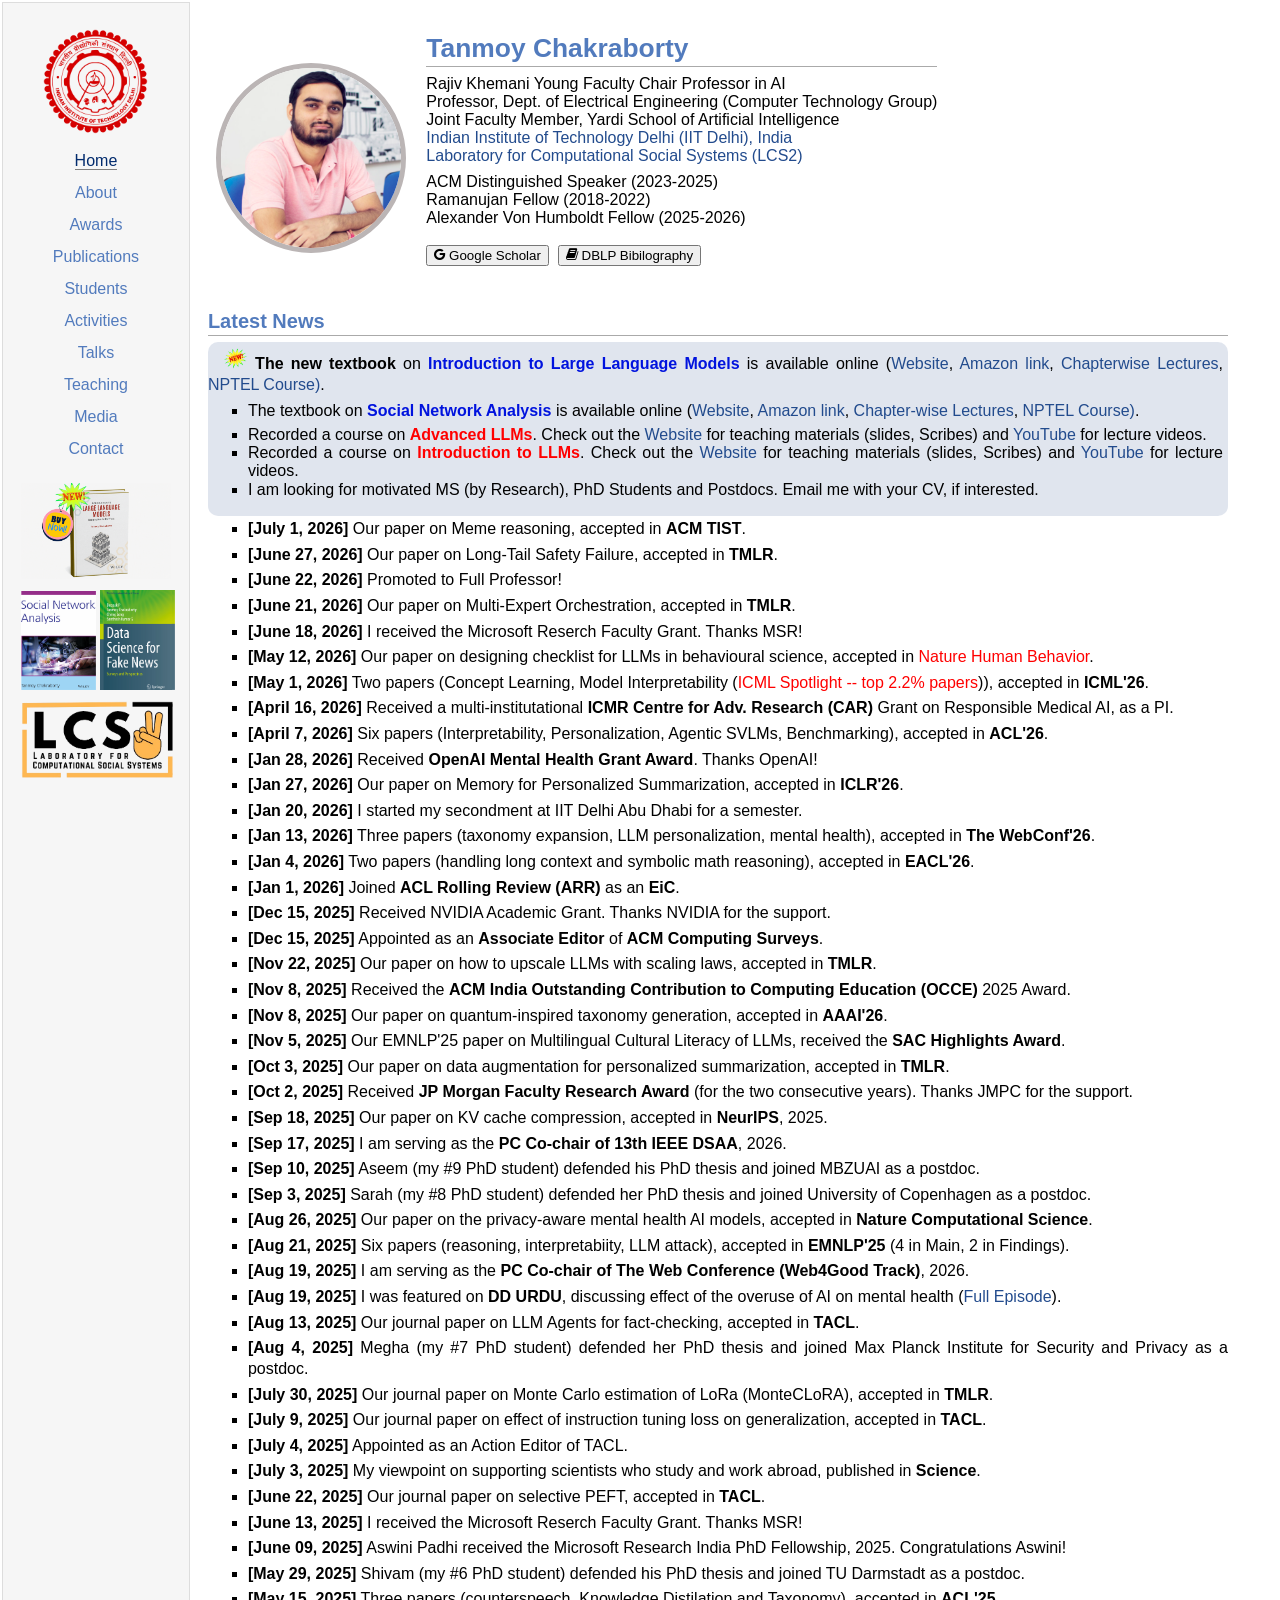
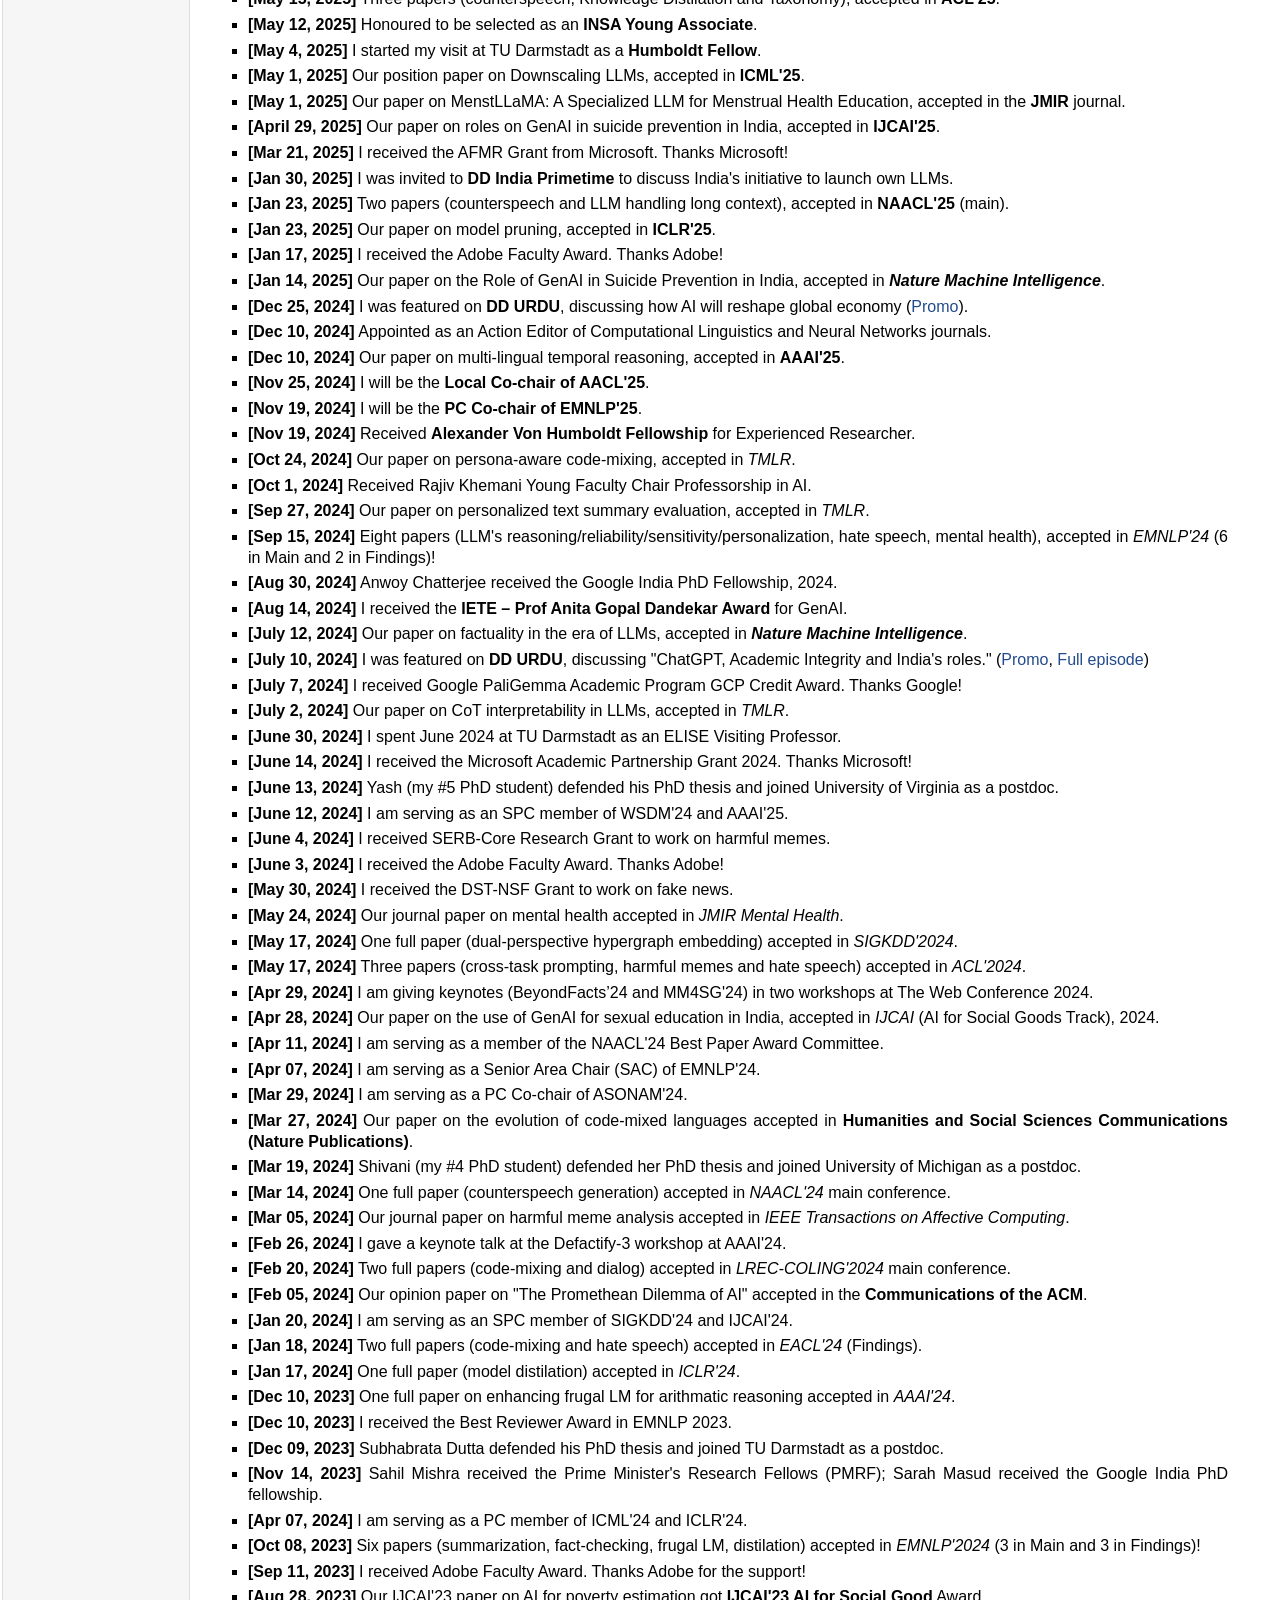
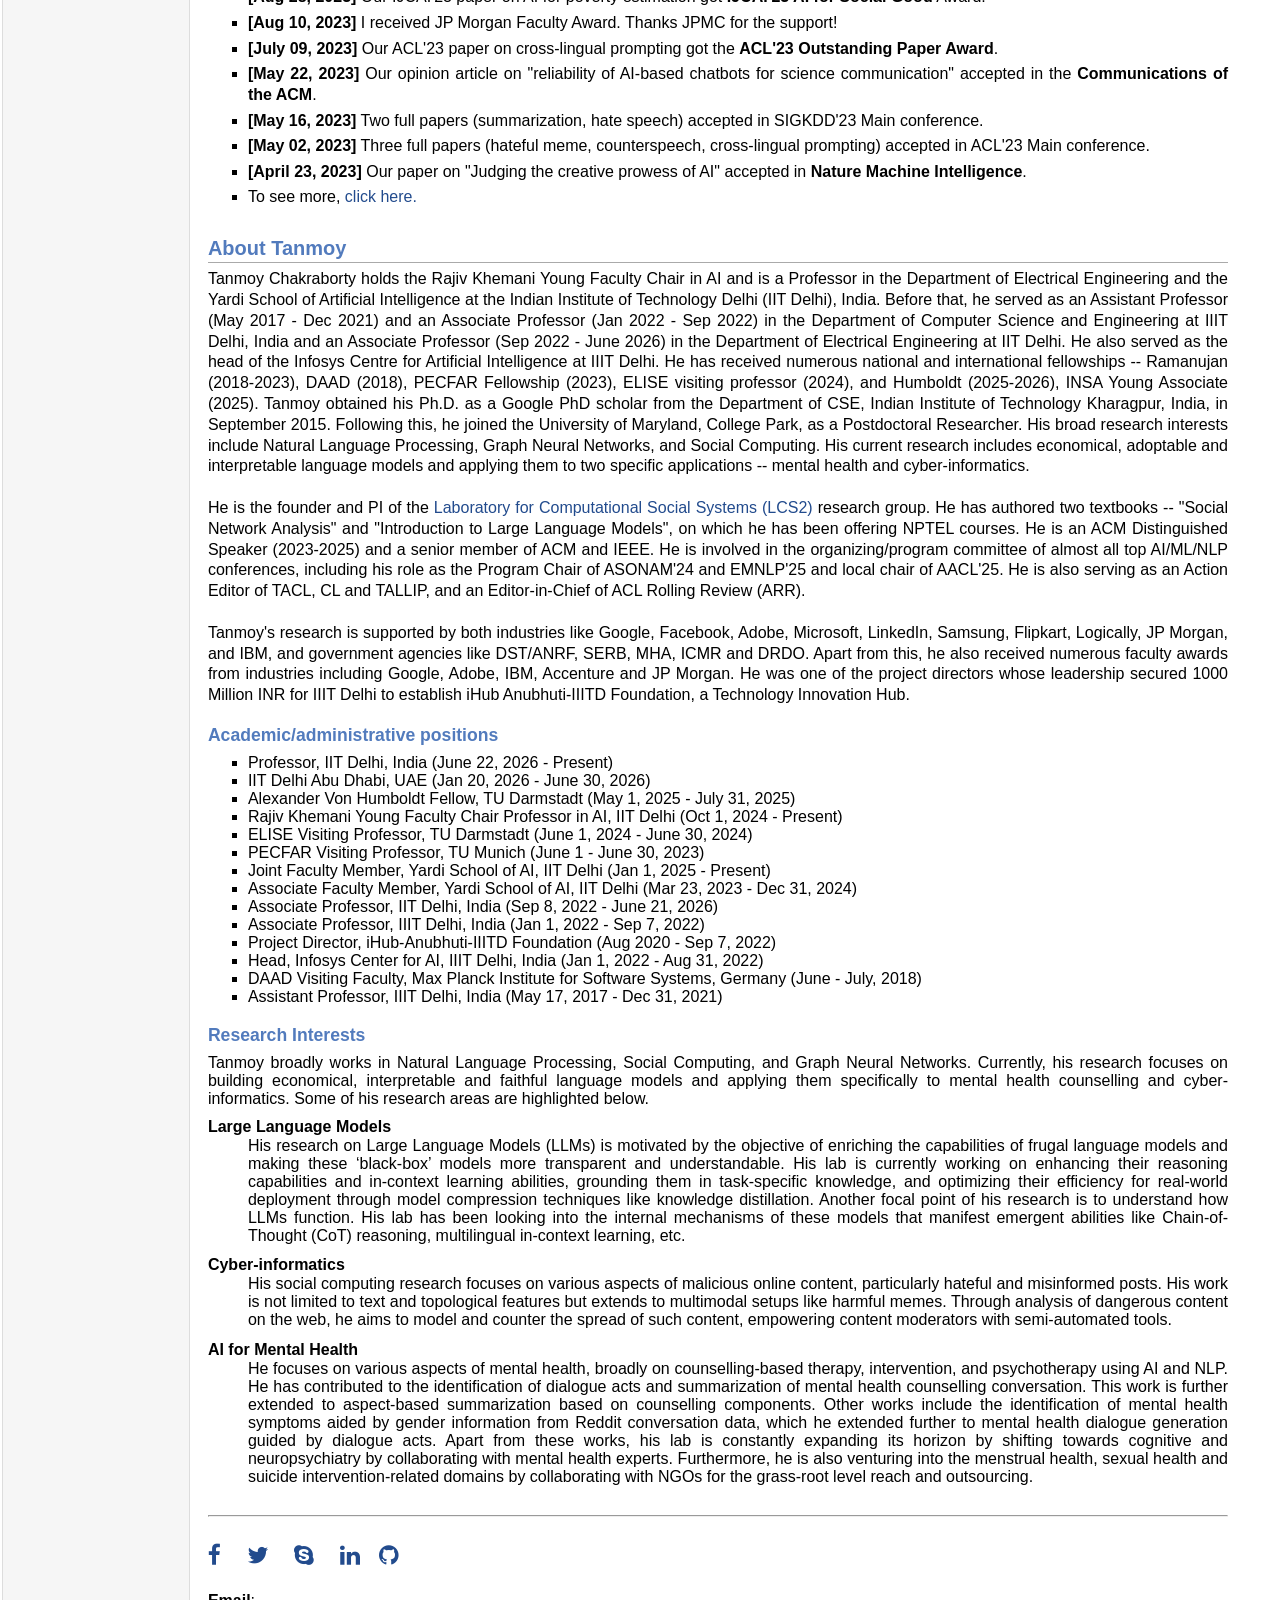
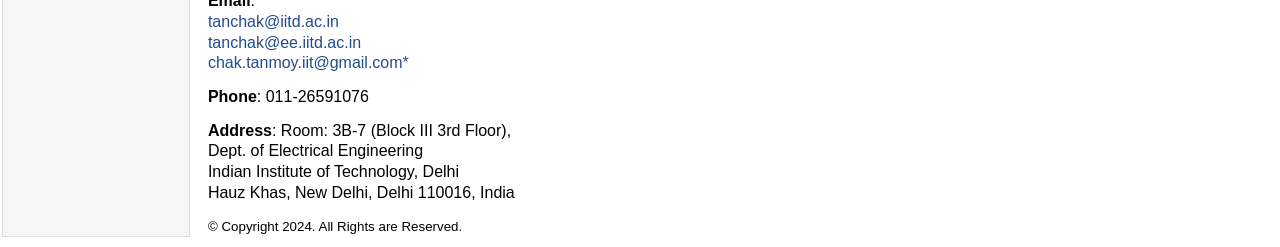
==== index.html @ bfc29afb "pubs" ====
<!DOCTYPE html>
<html>

<head>
	<meta http-equiv="Content-Type" content="text/html;charset=utf-8" />
	<link rel="icon" type="image/x-icon" href="images/propic.png">
	<link rel="stylesheet" href="css/style.css" type="text/css" />
	<link rel="stylesheet" href="css/icomoon.css" type="text/css" />
	<title>Tanmoy Chakraborty | IITD</title>
</head>

<body>
	<table summary="Table for page layout." id="tlayout">
		<tr valign="top">
			<td id="layout-menu" style="text-align: center;">
				<br><a href="https://home.iitd.ac.in"><img src="images/IITD.png" width="70%"></a><br>

				<div class="menu-item">
					<a href="#" class="current">Home</a>
				</div>
				<a href="index.html#about">About</a></div><br>
				<a href="awards.html">Awards</a></div><br>
				<a href="pubs.html">Publications</a></div><br>
				<a href="students.html">Students</a></div><br>
				<a href="activities.html">Activities</a></div><br>
				<a href="talk.html">Talks</a></div><br>
				<a href="teaching.html">Teaching</a></div><br>
				<a href="coverage.html">Media</a></div><br>
				<a href="#contact">Contact</a></div>
                <br><br><a href="https://tanmoychak.com/llmbook"><img src="images/llm.gif" width="100%"></a>
				<br><a href="https://social-network-analysis.in/"><img src="images/SNA.png" width="50%"></a>
				<a href="https://www.springer.com/gp/book/9783030626952"><img src="images/fake.png" width="50%"></a>
				<br><a href="https://www.lcs2.in/"><img src="images/logo.png" width="102%"></a>
			</td>
			<td id="layout-content">
				<br><br>
				<table class="imgtable">
					<tr>
						<td>
							<img src="images/propic.png" alt="tanchak photo" width="180px" height=180px"
								style="border-radius: 50%; border: 5px solid #bbb5b5;" />&nbsp;
						</td>
						<td align="left">
							<h1>Tanmoy Chakraborty</h1>
							Rajiv Khemani Young Faculty Chair Professor in AI<br>
							Professor, Dept. of Electrical Engineering (Computer Technology Group)<br />
							Joint Faculty Member, Yardi School of Artificial Intelligence<br />
							<a href="https://home.iitd.ac.in/">Indian Institute of Technology Delhi (IIT Delhi),
								India</a><br />
							<a href="https://www.lcs2.in">Laboratory for Computational Social Systems (LCS2)</a><br><br>
							<div style="margin-top: -10px;">
								ACM Distinguished Speaker (2023-2025)<br>
								Ramanujan Fellow (2018-2022)<br>
								Alexander Von Humboldt Fellow (2025-2026)<br><br>
								

								<a href="https://scholar.google.co.in/citations?user=C5S9JnIAAAAJ&hl=en&oi=ao"><button
										type="button"><i class="icon-google"></i> Google Scholar</button></a>
								&nbsp;<a href="https://dblp.uni-trier.de/pers/hd/c/Chakraborty_0002:Tanmoy.html"><button
										type="button"><i class="icon-book"></i> DBLP Bibilography</button></a>
							</div>

							</p>
						</td>
					</tr>
				</table>
				<h2>Latest News</h2>

				<div style="background-color: #bcc7d975; padding: 5px 5px 2px 0px; border-radius: 10px;">
							<p><img src="images/tnew.gif" width="24px" style = "padding-left:16px"><b> The new textbook</b> on <b><a style="color: #0013de">Introduction to Large Language Models</a></b> is
								available online (<a href="https://tanmoychak.com/llmbook/">Website</a>, <a
									href="https://www.amazon.in/dp/936386474X/">Amazon
									link</a>, <a
									href="https://www.youtube.com/watch?v=zMn37YxPD6I&list=PLqGkIjcOyrGnjyBHl4GE2S9kX47X96FH-">Chapterwise
									Lectures</a>, <a href="https://onlinecourses.nptel.ac.in/noc25_cs45/preview">NPTEL
									Course)</a>.</p>
					<ul>
						
						<li>
							<p> The textbook on <b><a style="color: #0013de">Social Network Analysis</a></b> is
								available online (<a href="https://social-network-analysis.in/">Website</a>, <a
									href="https://www.amazon.in/Social-Network-Analysis-Tanmoy-Chakraborty/dp/9354247830/ref=sr_1_2?dchild=1&keywords=9789354247835&qid=1634206218&sr=8-2">Amazon
									link</a>, <a
									href="https://www.youtube.com/watch?v=pVZSQpH9g0I&list=PLqGkIjcOyrGnu-v7IKyDd64Y-gd0gNlqK&index=3">Chapter-wise
									Lectures</a>, <a href="https://onlinecourses.nptel.ac.in/noc22_cs117/preview">NPTEL
									Course)</a>.</p>
						</li>
						<li> Recorded a course on <b><a style="color: #FF0000">Advanced LLMs</a></b>. Check out the <a
								href="http://lcs2.in/llm2501">Website</a> for teaching materials (slides,
							Scribes) and <a
								href="https://www.youtube.com/playlist?list=PLqGkIjcOyrGlVqG-CKnVIFKHivbgLzRRJ">YouTube</a>
							for lecture videos.
						</li>
						<li> Recorded a course on <b><a style="color: #FF0000">Introduction to LLMs</a></b>. Check out the <a
								href="https://lcs2-iitd.github.io/ELL881-AIL821-2401">Website</a> for teaching materials (slides,
							Scribes) and <a
								href="https://www.youtube.com/watch?v=zMn37YxPD6I&list=PLqGkIjcOyrGnjyBHl4GE2S9kX47X96FH-">YouTube</a>
							for lecture videos.
						</li>
						<li>
							<p>I am looking for motivated MS (by Research), PhD Students
										and Postdocs. Email me with your
										CV, if interested.</p>
						</li>
					</ul>
				</div>

				<ul>
					<li><p><b>[July 1, 2026]</b> Our paper on Meme reasoning, accepted in <b>ACM TIST</b>. </p></li>
					<li><p><b>[June 27, 2026]</b> Our paper on Long-Tail Safety Failure, accepted in <b>TMLR</b>. </p></li>
					<li>
						<p> <b>[June 22, 2026]</b> Promoted to Full Professor! 
					</li>
					<li><p><b>[June 21, 2026]</b> Our paper on Multi-Expert Orchestration, accepted in <b>TMLR</b>. </p></li>
					<li>
						<p> <b>[June 18, 2026]</b> I received the Microsoft Reserch Faculty Grant. Thanks MSR!
					</li>
					<li><p><b>[May 12, 2026]</b> Our paper on designing checklist for LLMs in behavioural science, accepted in <a style="color: #FF0000">Nature Human Behavior</a>.</p></li>

					<li><p><b>[May 1, 2026]</b> Two papers (Concept Learning, Model Interpretability (<a style="color: #FF0000">ICML Spotlight -- top 2.2% papers</a>)), accepted in <b>ICML'26</b>. </p></li>

					<li><p><b>[April 16, 2026]</b> Received a multi-institutational <b>ICMR Centre for Adv. Research (CAR) </b> Grant on Responsible Medical AI, as a PI. </p></li>

					<li><p><b>[April 7, 2026]</b> Six papers (Interpretability, Personalization, Agentic SVLMs, Benchmarking), accepted in <b>ACL'26</b>. </p></li>

					<li><p><b>[Jan 28, 2026]</b> Received <b>OpenAI Mental Health Grant Award</b>. Thanks OpenAI! </p></li>


					<li><p><b>[Jan 27, 2026]</b> Our paper on Memory for Personalized Summarization, accepted in <b>ICLR'26</b>. </p></li>
					
					<li><p><b>[Jan 20, 2026]</b> I started my secondment at IIT Delhi Abu Dhabi for a semester.</p></li>

					<li><p><b>[Jan 13, 2026]</b> Three papers (taxonomy expansion, LLM personalization, mental health), accepted in <b>The WebConf'26</b>. </p></li>

					<li><p><b>[Jan 4, 2026]</b> Two papers (handling long context and symbolic math reasoning), accepted in <b>EACL'26</b>. </p></li>

					<li><p><b>[Jan 1, 2026]</b> Joined <b>ACL Rolling Review (ARR)</b> as an <b>EiC</b>. </p></li>

					
					<li><p><b>[Dec 15, 2025]</b> Received NVIDIA Academic Grant. Thanks NVIDIA for the support. </p></li>

					<li><p><b>[Dec 15, 2025]</b> Appointed as an <b>Associate Editor</b> of <b>ACM Computing Surveys</b>. </p></li>

					<li><p><b>[Nov 22, 2025]</b> Our paper on how to upscale LLMs with scaling laws, accepted in <b>TMLR</b>.</li>

					<li><p><b>[Nov 8, 2025]</b> Received the <b>ACM India Outstanding Contribution to Computing Education (OCCE)</b> 2025 Award.</li>

					<li><p><b>[Nov 8, 2025]</b> Our paper on quantum-inspired taxonomy generation, accepted in <b>AAAI'26</b>.</li>

					<li><p><b>[Nov 5, 2025]</b> Our EMNLP'25 paper on Multilingual Cultural Literacy of LLMs, received the <b>SAC Highlights Award</b>.</li>

					<li><p><b>[Oct 3, 2025]</b> Our paper on data augmentation for personalized summarization, accepted in <b>TMLR</b>. </li>

					<li><p><b>[Oct 2, 2025]</b> Received <b>JP Morgan Faculty Research Award</b> (for the two consecutive years). Thanks JMPC for the support.</li> 

					<li><p><b>[Sep 18, 2025]</b> Our paper on KV cache compression, accepted in <b>NeurIPS</b>, 2025.</li> 

					<li><p><b>[Sep 17, 2025]</b> I am serving as the <b>PC Co-chair of 13th IEEE DSAA</b>, 2026.</li> 

					<li> <p><b>[Sep 10, 2025]</b> Aseem (my #9 PhD student) defended his PhD thesis and joined
							MBZUAI as a postdoc.</p>

					<li> <p><b>[Sep 3, 2025]</b> Sarah (my #8 PhD student) defended her PhD thesis and joined
							University of Copenhagen as a postdoc.</p>

					<li> <p><b>[Aug 26, 2025]</b> Our paper on the privacy-aware mental health AI models, accepted in <b>Nature
									Computational Science</b>. 

					<li> <p><b>[Aug 21, 2025]</b> Six papers (reasoning, interpretabiity, LLM attack), accepted in <b>EMNLP'25</b> (4 in Main, 2 in Findings).
					</li>

					<li><p><b>[Aug 19, 2025]</b> I am serving as the <b>PC Co-chair of The Web Conference (Web4Good Track)</b>, 2026.</li> 

					<li>
						<p> <b>[Aug 19, 2025]</b> I was featured on <b>DD URDU</b>, discussing effect of the overuse of AI on mental health (<a href="https://youtu.be/fYrGUrP3dPg">Full Episode</a>).
					</li>	

					<li> <p><b>[Aug 13, 2025]</b> Our journal paper on LLM Agents for fact-checking, accepted in <b>TACL</b>.
					</li>

					<li>
						<p> <b>[Aug 4, 2025]</b> Megha (my #7 PhD student) defended her PhD thesis and joined
							Max Planck Institute for Security and Privacy as a postdoc.
					</li>
					<li>
						<p> <b>[July 30, 2025]</b> Our journal paper on Monte Carlo estimation of LoRa (MonteCLoRA), accepted in <b>TMLR</b>.
					</li>	
					<li>
						<p> <b>[July 9, 2025]</b> Our journal paper on effect of instruction tuning loss on generalization, accepted in <b>TACL</b>.
					</li>
					<li>
						<p> <b>[July 4, 2025]</b> Appointed as an Action Editor of TACL.
					</li>
				    <li>
						<p> <b>[July 3, 2025]</b> My viewpoint on supporting scientists who study and work abroad, published in <b>Science</b>.
					</li>
					<li>
						<p> <b>[June 22, 2025]</b> Our journal paper on selective PEFT, accepted in <b>TACL</b>.
					</li>
					<li>
						<p> <b>[June 13, 2025]</b> I received the Microsoft Reserch Faculty Grant. Thanks MSR!
					</li>
					<li>
						<p> <b>[June 09, 2025]</b> Aswini Padhi received the Microsoft Research India PhD Fellowship, 2025. Congratulations Aswini!
					</li>
					<li>
						<p> <b>[May 29, 2025]</b> Shivam (my #6 PhD student) defended his PhD thesis and joined
							TU Darmstadt as a postdoc.
					</li>
					<li> <p><b>[May 15, 2025]</b> Three papers (counterspeech, Knowledge Distilation and Taxonomy), accepted in <b> ACL'25</b>.</li>
					<li> <p><b>[May 12, 2025]</b> Honoured to be selected as an <b>INSA Young Associate</b>.</li>
					<li> <p><b>[May 4, 2025]</b> I started my visit at TU Darmstadt as a <b>Humboldt Fellow</b>.</li>
					<li> <p><b>[May 1, 2025]</b> Our position paper on Downscaling LLMs, accepted in <b>ICML'25</b>.</li>
					<li> <p><b>[May 1, 2025]</b> Our paper on MenstLLaMA: A Specialized LLM for Menstrual Health Education, accepted in the <b>JMIR</b> journal.</li>
					<li> <p><b>[April 29, 2025]</b> Our paper on roles on GenAI in suicide prevention in India, accepted in <b>IJCAI'25</b>.
					</li>
					<li> <p><b>[Mar 21, 2025]</b> I received the AFMR Grant from Microsoft. Thanks Microsoft!
					</li>
					<li> <p><b>[Jan 30, 2025]</b> I was invited to <b>DD India Primetime</b> to discuss India's initiative to launch own LLMs.
					</li>
					<li> <p><b>[Jan 23, 2025]</b> Two papers (counterspeech and LLM handling long context), accepted in <b>NAACL'25</b> (main).
					</li>
					<li> <p><b>[Jan 23, 2025]</b> Our paper on model pruning, accepted in <b>ICLR'25</b>.
					</li>
					<li> <p><b>[Jan 17, 2025]</b> I received the Adobe Faculty Award. Thanks Adobe!
					</li>
					<li>
						<p> <b>[Jan 14, 2025]</b> Our paper on the Role of GenAI in Suicide Prevention in India, accepted in <b><i>Nature
									Machine Intelligence</i></b>. </a>
					</li>
					<li>
						<p> <b>[Dec 25, 2024]</b> I was featured on <b>DD URDU</b>, discussing how AI will reshape global economy (<a href="https://www.youtube.com/watch?v=iktcC9T8HMA">Promo</a>).
					</li>
					<li>
						<p> <b>[Dec 10, 2024]</b> Appointed as an Action Editor of Computational Linguistics and Neural Networks journals.</a>
					</li>
					<li>
						<p> <b>[Dec 10, 2024]</b> Our paper on multi-lingual temporal reasoning, accepted in <b>AAAI'25</b>.</a>
					</li>
					<li>
						<p> <b>[Nov 25, 2024]</b> I will be the <b>Local Co-chair of AACL'25</b>.</a>
					</li>
					<li>
						<p> <b>[Nov 19, 2024]</b> I will be the <b>PC Co-chair of EMNLP'25</b>.</a>
					</li>
					<li>
					    <p><b>[Nov 19, 2024]</b> Received <b>Alexander Von Humboldt Fellowship</b> for Experienced Researcher.</a>
					</li>
					<li>
						<p> <b>[Oct 24, 2024]</b> Our paper on persona-aware code-mixing, accepted in <i>TMLR</i>.</a>
					</li>
					<li>
						<p> <b>[Oct 1, 2024]</b> Received Rajiv Khemani Young Faculty Chair Professorship in AI.</a>
					</li>
					<li>
						<p> <b>[Sep 27, 2024]</b> Our paper on personalized text summary evaluation, accepted in <i>TMLR</i>.</a>
					</li>
					<li>
						<p> <b>[Sep 15, 2024]</b> Eight papers (LLM's reasoning/reliability/sensitivity/personalization, hate speech, mental health), accepted in
							<i>EMNLP'24</i> (6 in Main and 2 in Findings)!
					</li>
					<li>
						<p> <b>[Aug 30, 2024]</b> Anwoy Chatterjee received the Google India PhD Fellowship, 2024. </a>
					</li>
					<li>
						<p> <b>[Aug 14, 2024]</b> I received the <b>IETE – Prof Anita Gopal Dandekar Award</b> for GenAI</i></b>. </a>
					</li>
					<li>
						<p> <b>[July 12, 2024]</b> Our paper on factuality in the era of LLMs, accepted in <b><i>Nature
									Machine Intelligence</i></b>. </a>
					</li>
					<li>
						<p> <b>[July 10, 2024]</b> I was featured on <b>DD URDU</b>, discussing "ChatGPT, Academic Integrity
							and India's roles." (<a href="https://www.youtube.com/watch?v=B7LmF1X6o4I">Promo</a>, <a
								href="https://www.youtube.com/watch?v=SyFVbsIAnZU&list=PLqGkIjcOyrGlu5GsxwfyTIdVYCEv4Iavn">Full
								episode</a>)
					</li>
					<li>
						<p> <b>[July 7, 2024]</b> I received Google PaliGemma Academic Program GCP Credit Award. Thanks
							Google!</a>
					</li>
					<li>
						<p> <b>[July 2, 2024]</b> Our paper on CoT interpretability in LLMs, accepted in <i>TMLR</i>.</a>
					</li>
					<li>
						<p> <b>[June 30, 2024]</b> I spent June 2024 at TU Darmstadt as an ELISE Visiting Professor.</a>
					</li>
					<li>
						<p> <b>[June 14, 2024]</b> I received the Microsoft Academic Partnership Grant 2024. Thanks
							Microsoft!
					</li>
					<li>
						<p> <b>[June 13, 2024]</b> Yash (my #5 PhD student) defended his PhD thesis and joined
							University of Virginia as a postdoc.
					</li>
					<li>
						<p> <b>[June 12, 2024]</b> I am serving as an SPC member of WSDM'24 and AAAI'25.
					</li>

					<li>
						<p><b>[June 4, 2024]</b> I received SERB-Core Research Grant to work on harmful memes.
					</li>

					<li>
						<p><b>[June 3, 2024]</b> I received the Adobe Faculty Award. Thanks
							Adobe!
					</li>
					<li>
						<p> <b>[May 30, 2024]</b> I received the DST-NSF Grant to work on fake news.
					</li>

					<li>
						<p> <b>[May 24, 2024]</b> Our journal paper on mental health accepted in <i>JMIR Mental
								Health</i>.
					</li>
					<li>
						<p> <b>[May 17, 2024]</b> One full paper (dual-perspective hypergraph embedding) accepted in
							<i>SIGKDD'2024</i>.
					</li>
					<li>
						<p> <b>[May 17, 2024]</b> Three papers (cross-task prompting, harmful memes and hate speech)
							accepted in <i>ACL'2024</i>.
					</li>

					<li>
						<p> <b>[Apr 29, 2024]</b> I am giving keynotes (BeyondFacts’24 and MM4SG'24) in two workshops at
							The Web Conference 2024.
					</li>

					<li>
						<p> <b>[Apr 28, 2024]</b> Our paper on the use of GenAI for sexual education in India, accepted
							in <i>IJCAI</i> (AI for Social Goods Track), 2024.
					</li>

					<li>
						<p> <b>[Apr 11, 2024]</b> I am serving as a member of the NAACL'24 Best Paper Award Committee.
					</li>

					<li>
						<p> <b>[Apr 07, 2024]</b> I am serving as a Senior Area Chair (SAC) of EMNLP'24.
					</li>

					<li>
						<p> <b>[Mar 29, 2024]</b> I am serving as a PC Co-chair of ASONAM'24.
					</li>

					<li>
						<p> <b>[Mar 27, 2024]</b> Our paper on the evolution of code-mixed languages accepted in
							<b>Humanities and Social Sciences Communications (Nature Publications)</b>.
					</li>

					<li>
						<p> <b>[Mar 19, 2024]</b> Shivani (my #4 PhD student) defended her PhD thesis and joined
							University of Michigan as a postdoc.
					</li>

					<li>
						<p> <b>[Mar 14, 2024]</b> One full paper (counterspeech generation) accepted in <i>NAACL'24</i>
							main conference.
					</li>


					<li>
						<p> <b>[Mar 05, 2024]</b> Our journal paper on harmful meme analysis accepted in <i>IEEE
								Transactions on Affective Computing</i>.
					</li>

					<li>
						<p> <b>[Feb 26, 2024]</b> I gave a keynote talk at the Defactify-3 workshop at AAAI'24.
					</li>

					<li>
						<p> <b>[Feb 20, 2024]</b> Two full papers (code-mixing and dialog) accepted in
							<i>LREC-COLING'2024</i> main conference.
					</li>

					<li>
						<p> <b>[Feb 05, 2024]</b> Our opinion paper on "The Promethean Dilemma of AI" accepted in the
							<b>Communications of the ACM</b>.
					</li>

					<li>
						<p> <b>[Jan 20, 2024]</b> I am serving as an SPC member of SIGKDD'24 and IJCAI'24.
					</li>

					<li>
						<p> <b>[Jan 18, 2024]</b> Two full papers (code-mixing and hate speech) accepted in
							<i>EACL'24</i> (Findings).
					</li>

					<li>
						<p> <b>[Jan 17, 2024]</b> One full paper (model distilation) accepted in <i>ICLR'24</i>.
					</li>

					<li>
						<p> <b>[Dec 10, 2023]</b> One full paper on enhancing frugal LM for arithmatic reasoning
							accepted in <i>AAAI'24</i>.
					</li>

					<li>
						<p> <b>[Dec 10, 2023]</b> I received the Best Reviewer Award in EMNLP 2023.
					</li>

					<li>
						<p> <b>[Dec 09, 2023]</b> Subhabrata Dutta defended his PhD thesis and joined TU Darmstadt as a
							postdoc.
					</li>

					<li>
						<p> <b>[Nov 14, 2023]</b> Sahil Mishra received the Prime Minister's Research Fellows (PMRF);
							Sarah Masud received the Google India PhD fellowship.
					</li>

					<li>
						<p> <b>[Apr 07, 2024]</b> I am serving as a PC member of ICML'24 and ICLR'24.
					</li>

					<li>
						<p> <b>[Oct 08, 2023]</b> Six papers (summarization, fact-checking, frugal LM, distilation)
							accepted in <i>EMNLP'2024</i> (3 in Main and 3 in Findings)!
					</li>

					<li>
						<p> <b>[Sep 11, 2023]</b> I received Adobe Faculty Award. Thanks Adobe for the support!
					</li>

					<li>
						<p> <b>[Aug 28, 2023]</b> Our IJCAI'23 paper on AI for poverty estimation got <b>IJCAI'23 AI for
								Social Good</b> Award.
					</li>

					<li>
						<p> <b>[Aug 10, 2023]</b> I received JP Morgan Faculty Award. Thanks JPMC for the support!
					</li>

					<li>
						<p> <b>[July 09, 2023]</b> Our ACL'23 paper on cross-lingual prompting got the <b>ACL'23
								Outstanding Paper Award</b>.
					</li>

					<li>
						<p> <b>[May 22, 2023]</b> Our opinion article on "reliability of AI-based chatbots for science
							communication" accepted in the <b>Communications of the ACM</b>.
					</li>

					<li>
						<p> <b>[May 16, 2023]</b> Two full papers (summarization, hate speech) accepted in SIGKDD'23
							Main conference.
					</li>

					<li>
						<p> <b>[May 02, 2023]</b> Three full papers (hateful meme, counterspeech, cross-lingual
							prompting) accepted in ACL'23 Main conference.
					</li>

					<li>
						<p> <b>[April 23, 2023]</b> Our paper on "Judging the creative prowess of AI" accepted in
							<b>Nature Machine Intelligence</b>.
					</li>


					<li>
						<p>To see more, <a href="morenews.html">click here.</a></p>
					</li>
				</ul>

				<h2 id="about">About Tanmoy</h2>
				<p>Tanmoy Chakraborty holds the Rajiv Khemani Young Faculty Chair in AI and is a Professor in the Department of Electrical Engineering and the Yardi School of Artificial Intelligence at the Indian Institute of Technology Delhi (IIT Delhi), India. Before that, he served as an Assistant Professor (May 2017 - Dec 2021) and an Associate
					Professor (Jan 2022 - Sep 2022) in the Department of Computer Science and Engineering at IIIT
					Delhi, India and an Associate Professor (Sep 2022 - June 2026) in the Department of Electrical Engineering at IIT Delhi. He also served as the head of the Infosys Centre for Artificial Intelligence at
					IIIT Delhi. He has received numerous national and international fellowships -- Ramanujan (2018-2023), DAAD (2018), PECFAR Fellowship (2023), ELISE visiting professor (2024), and Humboldt (2025-2026), INSA Young Associate (2025). Tanmoy obtained his Ph.D. as a Google PhD scholar from the Department of CSE,
					Indian Institute of Technology Kharagpur, India, in September 2015. Following this, he joined the
					University of Maryland, College Park, as a Postdoctoral Researcher. His broad research interests
					include Natural Language Processing, Graph Neural Networks, and Social Computing. His current research includes economical, adoptable and interpretable language models and applying them to two specific applications -- mental health and cyber-informatics. <br><br>
					He is the founder and PI of the <a href="https://www.lcs2.in/">Laboratory for Computational
						Social Systems
						(LCS2)</a> research group. He has authored two textbooks -- "Social Network Analysis" and "Introduction to Large Language Models", on which he has been offering NPTEL courses. He is an ACM Distinguished Speaker (2023-2025) and a senior member of ACM and IEEE. He is involved in the organizing/program committee of almost all top AI/ML/NLP conferences, including his role as the Program Chair of ASONAM'24 and EMNLP'25 and local chair of AACL'25. He is also serving as an Action Editor of TACL, CL and TALLIP, and an Editor-in-Chief of ACL Rolling Review (ARR).<br><br>

					Tanmoy's research is supported by both industries like Google, Facebook, Adobe, Microsoft, LinkedIn, Samsung, Flipkart,
					Logically, JP Morgan, and IBM, and government agencies like DST/ANRF, SERB, MHA, ICMR and DRDO. Apart from this, he
					also received numerous faculty awards from industries including Google, Adobe, IBM, Accenture and JP
					Morgan. He was one of the project directors whose leadership secured 1000 Million INR for IIIT Delhi
					to establish iHub Anubhuti-IIITD Foundation, a Technology Innovation Hub.

				<h3>Academic/administrative positions</h3>
				<ul>
					<li>Professor, IIT Delhi, India (June 22, 2026 - Present)</li>
					<li>IIT Delhi Abu Dhabi, UAE (Jan 20, 2026 - June 30, 2026)</li> 
					<li>Alexander Von Humboldt Fellow, TU Darmstadt (May 1, 2025 - July 31, 2025)</li>
					<li>Rajiv Khemani Young Faculty Chair Professor in AI, IIT Delhi (Oct 1, 2024 - Present)</li> 
					<li>ELISE Visiting Professor, TU Darmstadt (June 1, 2024 - June 30, 2024)</li>
					<li>PECFAR Visiting Professor, TU Munich (June 1 - June 30, 2023)</li>
					<li>Joint Faculty Member, Yardi School of AI, IIT Delhi (Jan 1, 2025 - Present)</li>
					<li>Associate Faculty Member, Yardi School of AI, IIT Delhi (Mar 23, 2023 - Dec 31, 2024)</li>
					<li>Associate Professor, IIT Delhi, India (Sep 8, 2022 - June 21, 2026)</li>
					<li>Associate Professor, IIIT Delhi, India (Jan 1, 2022 - Sep 7, 2022)</li>
					<li>Project Director, iHub-Anubhuti-IIITD Foundation (Aug 2020 - Sep 7, 2022)</li>
					<li>Head, Infosys Center for AI, IIIT Delhi, India (Jan 1, 2022 - Aug 31, 2022)</li>
					<li>DAAD Visiting Faculty, Max Planck Institute for Software Systems, Germany (June - July, 2018)
					</li>
					<li>Assistant Professor, IIIT Delhi, India (May 17, 2017 - Dec 31, 2021)</li>
				</ul>

				<h3>Research Interests</h3>
				Tanmoy broadly works in Natural Language Processing, Social Computing, and Graph Neural Networks.
				Currently, his research focuses on building economical, interpretable and faithful language models and applying them specifically to mental health counselling and cyber-informatics. Some of his research areas are highlighted below.

				<h4 style="margin-top: 10px ; margin-bottom: -2px ;">Large Language Models</h4>
				<ul style="margin-bottom: -10px ;">
					His research on Large Language Models (LLMs) is motivated by the objective of enriching the
					capabilities of frugal language models and making these ‘black-box’ models more transparent and
					understandable. His lab is currently working on enhancing their reasoning capabilities and
					in-context learning abilities, grounding them in task-specific knowledge, and optimizing their
					efficiency for real-world deployment through model compression techniques like knowledge
					distillation. Another focal point of his research is to understand how LLMs function. His lab has
					been looking into the internal mechanisms of these models that manifest emergent abilities like
					Chain-of-Thought (CoT) reasoning, multilingual in-context learning, etc.
				</ul>

				<h4 style="margin-bottom: -2px ;">Cyber-informatics</h4>
				<ul style="margin-bottom: -10px ;">
					His social computing research focuses on various aspects of malicious online content, particularly
					hateful and misinformed posts. His work is not limited to text and topological features but extends
					to multimodal setups like harmful memes. Through analysis of dangerous content on the web, he aims
					to model and counter the spread of such content, empowering content moderators with semi-automated
					tools.
				</ul>

				<h4 style="margin-bottom: -2px ;">AI for Mental Health</h4>
				<ul style="margin-bottom: -10px ;">
					He focuses on various aspects of mental health, broadly on counselling-based therapy, intervention,
					and psychotherapy using AI and NLP. He has contributed to the identification of dialogue acts and
					summarization of mental health counselling conversation. This work is further extended to
					aspect-based summarization based on counselling components. Other works include the identification
					of mental health symptoms aided by gender information from Reddit conversation data, which he
					extended further to mental health dialogue generation guided by dialogue acts. Apart from these
					works, his lab is constantly expanding its horizon by shifting towards cognitive and neuropsychiatry
					by collaborating with mental health experts. Furthermore, he is also venturing into the menstrual
					health, sexual health and suicide intervention-related domains by collaborating with NGOs for the
					grass-root level reach and outsourcing.
				</ul>
				</p>



				<br>
				<hr>
				<br>
				<div id="contact">
					<p style="font-size: 23px"><a href="http://facebook.com/chak.tanmoy"><i
								class="icon-facebook"></i></a> &nbsp;&nbsp;
						<a href="https://twitter.com/Tanmoy_Chak"><i class="icon-twitter"></i></a> &nbsp;&nbsp;
						<a href="skype:tan.chak?call"><i class="icon-skype"></i></a> &nbsp;&nbsp;
						<a href="https://www.linkedin.com/in/tanmoy-chakraborty-89553324/"><i
								class="icon-linkedin"></i></a>&nbsp;&nbsp;
						<a href="https://github.com/LCS2-IIITD"><i class="icon-github"></i></a>&nbsp;&nbsp;

					</p>
					<p><b>Email</b>:<br><a href="mailto:tanchak@iitd.ac.in">tanchak@iitd.ac.in</a> <br><a
							href="mailto:tanchak@ee.iitd.ac.in">tanchak@ee.iitd.ac.in</a><br>
						<a href="mailto:chak.tanmoy.iit@gmail.com">chak.tanmoy.iit@gmail.com*</a>
					</p>
					<p><b>Phone</b>: 011-26591076</p>
					<p><b>Address</b>:
						Room: 3B-7 (Block III 3rd Floor), <br>Dept. of Electrical Engineering<br>
						Indian Institute of Technology, Delhi<br>
						Hauz Khas, New Delhi, Delhi 110016, India</p>
					<small>© Copyright 2024. All Rights are Reserved.</small>
				</div>


			</td>
			<td id="buffer">
			</td>
		</tr>
	</table>
</body>

</html>
---- css/style.css ----
/* Default css file for jemdoc. */

table#tlayout {
	border: none;
	border-collapse: separate;
	background: white;
}

body {
	background: white;
	font-family: Arial, serif;
	padding-bottom: 8px;
	margin: 0;
}

#layout-menu {
	background: #f6f6f6;
	border: 1px solid #dddddd;
	padding-top: 0.5em;
	padding-left: 18px;
	padding-right: 18px;
	font-size: 1.0em;
	width: 15%;
	white-space: nowrap;
	text-align: left;
	vertical-align: top;
}

#layout-menu td {
	background: #f4f4f4;
	vertical-align: top;
}

#layout-content {
	padding-top: 0.0em;
	padding-left: 1.0em;
	padding-right: 1.0em;
	border: none;
	background: white;
	text-align: justify;
	vertical-align: top;
	width: 85%;
}

#buffer {
	padding-top: 0.0em;
	padding-left: 1.0em;
	padding-right: 1.0em;
	border: none;
	background: white;
	text-align: left;
	vertical-align: top;
	width: 10%;
}

#layout-menu a {
	line-height: 2em;
	/* margin-left: 0.5em; */
}

tt {
	background: #ffffdd;
}

pre,
tt {
	font-size: 90%;
	font-family: monaco, monospace;
}

a,
a>tt {
	color: #224b8d;
	text-decoration: none;
}

a:hover {
	border-bottom: 1px gray dotted;
}

#layout-menu a.current:link,
#layout-menu a.current:visited {
	color: #022b6d;
	border-bottom: 1px gray solid;
}

#layout-menu a:link,
#layout-menu a:visited,
#layout-menu a:hover {
	color: #527bbd;
	text-decoration: none;
}

#layout-menu a:hover {
	text-decoration: none;
}

div.menu-category {
	border-bottom: 1px solid gray;
	margin-top: 0.8em;
	padding-top: 0.2em;
	padding-bottom: 0.1em;
	font-weight: bold;
}

div.menu-item {
	padding-left: 16px;
	text-indent: -16px;
}

div#toptitle {
	padding-bottom: 0.2em;
	margin-bottom: 1.5em;
	border-bottom: 3px double gray;
}

/* Reduce space if we begin the page with a title. */
div#toptitle+h2,
div#toptitle+h3 {
	margin-top: -0.7em;
}

div#subtitle {
	margin-top: 0.0em;
	margin-bottom: 0.0em;
	padding-top: 0em;
	padding-bottom: 0.1em;
}

div a:hover {
	background-color: #eee;
}

em {
	font-style: italic;
}

strong {
	font-weight: bold;
}


h1,
h2,
h3 {
	color: #527bbd;
	margin-top: 0.7em;
	margin-bottom: 0.3em;
	padding-bottom: 0.2em;
	line-height: 1.0;
	padding-top: 0.5em;
	border-bottom: 1px solid #aaaaaa;
}

h1 {
	font-size: 165%;
}

h2 {
	padding-top: 0.8em;
	font-size: 125%;
}

h2+h3 {
	padding-top: 0.2em;
}

h3 {
	font-size: 110%;
	border-bottom: none;
}

p {
	margin-top: 0.0em;
	margin-bottom: 0.8em;
	padding: 0;
	line-height: 1.3;
}

pre {
	padding: 0;
	margin: 0;
}

div#footer {
	font-size: small;
	border-top: 1px solid #c0c0c0;
	padding-top: 0.1em;
	margin-top: 4.0em;
	color: #000000;
}

div#footer a {
	color: #80a0b0;
}

div#footer-text {
	float: left;
	padding-bottom: 8px;
}

ul,
ol,
dl {
	margin-top: 0.2em;
	padding-top: 0;
	margin-bottom: 0.8em;
}

dt {
	margin-top: 0.5em;
	margin-bottom: 0;
}

dl {
	margin-left: 20px;
}

dd {
	color: #222222;
}

dd>*:first-child {
	margin-top: 0;
}

ul {
	list-style-position: outside;
	list-style-type: square;
}

p+ul,
p+ol {
	margin-top: -0.5em;
}

li ul,
li ol {
	margin-top: -0.3em;
}

ol {
	list-style-position: outside;
	list-style-type: decimal;
}

li p,
dd p {
	margin-bottom: 0.3em;
}


ol ol {
	list-style-type: lower-alpha;
}

ol ol ol {
	list-style-type: lower-roman;
}

p+div.codeblock {
	margin-top: -0.6em;
}

div.codeblock,
div.infoblock {
	margin-right: 0%;
	margin-top: 1.2em;
	margin-bottom: 1.3em;
}

div.blocktitle {
	font-weight: bold;
	color: #cd7b62;
	margin-top: 1.2em;
	margin-bottom: 0.1em;
}

div.blockcontent {
	border: 1px solid silver;
	padding: 0.3em 0.5em;
}

div.infoblock>div.blockcontent {
	background: #ffffee;
}

div.blockcontent p+ul,
div.blockcontent p+ol {
	margin-top: 0.4em;
}

div.infoblock p {
	margin-bottom: 0em;
}

div.infoblock li p,
div.infoblock dd p {
	margin-bottom: 0.5em;
}

div.infoblock p+p {
	margin-top: 0.8em;
}

div.codeblock>div.blockcontent {
	background: #f6f6f6;
}

span.pycommand {
	color: #000070;
}

span.statement {
	color: #008800;
}

span.builtin {
	color: #000088;
}

span.special {
	color: #990000;
}

span.operator {
	color: #880000;
}

span.error {
	color: #aa0000;
}

span.comment,
span.comment>*,
span.string,
span.string>* {
	color: #606060;
}

@media print {
	#layout-menu {
		display: none;
	}
}

#fwtitle {
	margin: 2px;
}

#fwtitle #toptitle {
	padding-left: 0.5em;
	margin-bottom: 0.5em;
}

#layout-content h1:first-child,
#layout-content h2:first-child,
#layout-content h3:first-child {
	margin-top: -0.7em;
}

div#toptitle h1,
#layout-content div#toptitle h1 {
	margin-bottom: 0.0em;
	padding-bottom: 0.1em;
	padding-top: 0;
	margin-top: 0.5em;
	border-bottom: none;
}

img.eq {
	padding: 0;
	padding-left: 0.1em;
	padding-right: 0.1em;
	margin: 0;
}

img.eqwl {
	padding-left: 2em;
	padding-top: 0.6em;
	padding-bottom: 0.2em;
	margin: 0;
}

table {
	border: 2px solid black;
	border-collapse: collapse;
}

td {
	padding: 2px;
	padding-left: 0.5em;
	padding-right: 0.5em;
	text-align: center;
	border: 1px solid gray;
}

table+table {
	margin-top: 1em;
}

tr.heading {
	font-weight: bold;
	border-bottom: 2px solid black;
}

img {
	border: none;
}

table.imgtable,
table.imgtable td {
	border: none;
	text-align: left;
}

.desktop-only-cell {
	width: 20%;
	vertical-align: middle !important;
	text-align: center !important;
}

.desktop-img-wrapper {
	display: flex;
	flex-direction: column;
	align-items: center;
	justify-content: center;
	gap: 20px;
}

.desktop-only-cell img {
	width: 100%;
	max-width: 120px;
	/* margin-bottom removed in favor of gap */
	border: 1px solid #ddd;
	padding: 2px;
	border-radius: 5px;
	display: block;
	/* Removes inline gap quirks */
}

@media screen and (max-width: 768px) {
	.desktop-only-cell {
		display: none;
	}

	table.imgtable td {
		display: block;
		width: 100%;
		text-align: center !important;
		padding-bottom: 20px;
	}

	table.imgtable img {
		margin: 0 auto;
	}

	/* Also improve the main layout stacking */
	#layout-menu,
	#layout-content,
	#buffer {
		display: block;
		width: 100% !important;
		padding: 0;
	}

	#layout-content {
		padding: 10px;
	}
}

.social-link {
	width: 30px;
	height: 30px;
	border: 1px solid #ddd;
	display: flex;
	align-items: center;
	justify-content: center;
	color: #666;
	border-radius: 50%;
	transition: all 0.3s;
	font-size: 0.9rem;
}

.social-link:hover,
.social-link:focus {
	background: #ddd;
	text-decoration: none;
	color: #555;
}

#myBtn {
	display: none;
	/* Hidden by default */
	position: fixed;
	/* Fixed/sticky position */
	bottom: 20px;
	/* Place the button at the bottom of the page */
	right: 30px;
	/* Place the button 30px from the right */
	z-index: 99;
	/* Make sure it does not overlap */
	border: none;
	/* Remove borders */
	outline: none;
	/* Remove outline */
	background-color: red;
	/* Set a background color */
	color: white;
	/* Text color */
	cursor: pointer;
	/* Add a mouse pointer on hover */
	padding: 15px;
	/* Some padding */
	border-radius: 10px;
	/* Rounded corners */
	font-size: 18px;
	/* Increase font size */
}

#myBtn:hover {
	background-color: #555;
	/* Add a dark-grey background on hover */
}

.pagination {
	display: inline-block;
}

.pagination a {
	color: black;
	float: left;
	padding: 4px 4px;
	text-decoration: none;
}

.pagination a.active {
	/* background-color: #4CAF50; */
	color: rgb(0, 0, 0);

}

.pagination a:hover:not(.active) {
	background-color: #ddd;
}


.tab-content {
	display: none;
}

.tab-content-all {
	display: none;
}

.visible {
	display: block;
}

.button {
	background-color: #527bbd;
	/* Green */
	border: none;
	border-radius: 12px;
	color: white;
	padding: 8px 18px;
	text-align: center;
	text-decoration: none;
	display: inline-block;
	font-size: 14px;
	margin: 4px 2px;
	cursor: pointer;
	-webkit-transition-duration: 0.4s;
	/* Safari */
	transition-duration: 0.4s;
}


.card-container {
	display: flex;
	flex-wrap: wrap;
	justify-content: space-around;
}

.card {
	width: 350px;
	margin: 10px;
	padding: 15px;
	background-color: #e7eaf9;
	border-radius: 8px;
	box-shadow: 0 4px 8px rgba(0, 0, 0, 0.1);
	text-align: center;
}

.card img {
	width: 100px;
	height: 100px;
	border-radius: 50%;
	object-fit: cover;
	margin-bottom: 10px;
}

.card small {
	color: #777;
}

.button {
	background-color: #527bbd;
	/* Green */
	border: none;
	border-radius: 12px;
	color: white;
	padding: 8px 18px;
	text-align: center;
	text-decoration: none;
	display: inline-block;
	font-size: 14px;
	margin: 4px 2px;
	cursor: pointer;
	-webkit-transition-duration: 0.4s;
	/* Safari */
	transition-duration: 0.4s;
}
---- css/icomoon.css ----
@font-face {
  font-family: 'icomoon';
  src:  url('../fonts/icomoon/icomoon.eot?6tt51o');
  src:  url('../fonts/icomoon/icomoon.eot?6tt51o#iefix') format('embedded-opentype'),
    url('../fonts/icomoon/icomoon.ttf?6tt51o') format('truetype'),
    url('../fonts/icomoon/icomoon.woff?6tt51o') format('woff'),
    url('../fonts/icomoon/icomoon.svg?6tt51o#icomoon') format('svg');
  font-weight: normal;
  font-style: normal;
}

[class^="icon-"], [class*=" icon-"] {
  /* use !important to prevent issues with browser extensions that change fonts */
  font-family: 'icomoon' !important;
  speak: none;
  font-style: normal;
  font-weight: normal;
  font-variant: normal;
  text-transform: none;
  line-height: 1;

  /* Better Font Rendering =========== */
  -webkit-font-smoothing: antialiased;
  -moz-osx-font-smoothing: grayscale;
}

.icon-asterisk:before {
  content: "\f069";
}
.icon-plus:before {
  content: "\f067";
}
.icon-question:before {
  content: "\f128";
}
.icon-minus:before {
  content: "\f068";
}
.icon-glass:before {
  content: "\f000";
}
.icon-music:before {
  content: "\f001";
}
.icon-search:before {
  content: "\f002";
}
.icon-envelope-o:before {
  content: "\f003";
}
.icon-heart:before {
  content: "\f004";
}
.icon-star:before {
  content: "\f005";
}
.icon-star-o:before {
  content: "\f006";
}
.icon-user:before {
  content: "\f007";
}
.icon-film:before {
  content: "\f008";
}
.icon-th-large:before {
  content: "\f009";
}
.icon-th:before {
  content: "\f00a";
}
.icon-th-list:before {
  content: "\f00b";
}
.icon-check:before {
  content: "\f00c";
}
.icon-close:before {
  content: "\f00d";
}
.icon-remove:before {
  content: "\f00d";
}
.icon-times:before {
  content: "\f00d";
}
.icon-search-plus:before {
  content: "\f00e";
}
.icon-search-minus:before {
  content: "\f010";
}
.icon-power-off:before {
  content: "\f011";
}
.icon-signal:before {
  content: "\f012";
}
.icon-cog:before {
  content: "\f013";
}
.icon-gear:before {
  content: "\f013";
}
.icon-trash-o:before {
  content: "\f014";
}
.icon-home:before {
  content: "\f015";
}
.icon-file-o:before {
  content: "\f016";
}
.icon-clock-o:before {
  content: "\f017";
}
.icon-road:before {
  content: "\f018";
}
.icon-download:before {
  content: "\f019";
}
.icon-arrow-circle-o-down:before {
  content: "\f01a";
}
.icon-arrow-circle-o-up:before {
  content: "\f01b";
}
.icon-inbox:before {
  content: "\f01c";
}
.icon-play-circle-o:before {
  content: "\f01d";
}
.icon-repeat:before {
  content: "\f01e";
}
.icon-rotate-right:before {
  content: "\f01e";
}
.icon-refresh:before {
  content: "\f021";
}
.icon-list-alt:before {
  content: "\f022";
}
.icon-lock:before {
  content: "\f023";
}
.icon-flag:before {
  content: "\f024";
}
.icon-headphones:before {
  content: "\f025";
}
.icon-volume-off:before {
  content: "\f026";
}
.icon-volume-down:before {
  content: "\f027";
}
.icon-volume-up:before {
  content: "\f028";
}
.icon-qrcode:before {
  content: "\f029";
}
.icon-barcode:before {
  content: "\f02a";
}
.icon-tag:before {
  content: "\f02b";
}
.icon-tags:before {
  content: "\f02c";
}
.icon-book:before {
  content: "\f02d";
}
.icon-bookmark:before {
  content: "\f02e";
}
.icon-print:before {
  content: "\f02f";
}
.icon-camera:before {
  content: "\f030";
}
.icon-font:before {
  content: "\f031";
}
.icon-bold:before {
  content: "\f032";
}
.icon-italic:before {
  content: "\f033";
}
.icon-text-height:before {
  content: "\f034";
}
.icon-text-width:before {
  content: "\f035";
}
.icon-align-left:before {
  content: "\f036";
}
.icon-align-center:before {
  content: "\f037";
}
.icon-align-right:before {
  content: "\f038";
}
.icon-align-justify:before {
  content: "\f039";
}
.icon-list:before {
  content: "\f03a";
}
.icon-dedent:before {
  content: "\f03b";
}
.icon-outdent:before {
  content: "\f03b";
}
.icon-indent:before {
  content: "\f03c";
}
.icon-video-camera:before {
  content: "\f03d";
}
.icon-image:before {
  content: "\f03e";
}
.icon-photo:before {
  content: "\f03e";
}
.icon-picture-o:before {
  content: "\f03e";
}
.icon-pencil:before {
  content: "\f040";
}
.icon-map-marker:before {
  content: "\f041";
}
.icon-adjust:before {
  content: "\f042";
}
.icon-tint:before {
  content: "\f043";
}
.icon-edit:before {
  content: "\f044";
}
.icon-pencil-square-o:before {
  content: "\f044";
}
.icon-share-square-o:before {
  content: "\f045";
}
.icon-check-square-o:before {
  content: "\f046";
}
.icon-arrows:before {
  content: "\f047";
}
.icon-step-backward:before {
  content: "\f048";
}
.icon-fast-backward:before {
  content: "\f049";
}
.icon-backward:before {
  content: "\f04a";
}
.icon-play:before {
  content: "\f04b";
}
.icon-pause:before {
  content: "\f04c";
}
.icon-stop:before {
  content: "\f04d";
}
.icon-forward:before {
  content: "\f04e";
}
.icon-fast-forward:before {
  content: "\f050";
}
.icon-step-forward:before {
  content: "\f051";
}
.icon-eject:before {
  content: "\f052";
}
.icon-chevron-left:before {
  content: "\f053";
}
.icon-chevron-right:before {
  content: "\f054";
}
.icon-plus-circle:before {
  content: "\f055";
}
.icon-minus-circle:before {
  content: "\f056";
}
.icon-times-circle:before {
  content: "\f057";
}
.icon-check-circle:before {
  content: "\f058";
}
.icon-question-circle:before {
  content: "\f059";
}
.icon-info-circle:before {
  content: "\f05a";
}
.icon-crosshairs:before {
  content: "\f05b";
}
.icon-times-circle-o:before {
  content: "\f05c";
}
.icon-check-circle-o:before {
  content: "\f05d";
}
.icon-ban:before {
  content: "\f05e";
}
.icon-arrow-left:before {
  content: "\f060";
}
.icon-arrow-right:before {
  content: "\f061";
}
.icon-arrow-up:before {
  content: "\f062";
}
.icon-arrow-down:before {
  content: "\f063";
}
.icon-mail-forward:before {
  content: "\f064";
}
.icon-share:before {
  content: "\f064";
}
.icon-expand:before {
  content: "\f065";
}
.icon-compress:before {
  content: "\f066";
}
.icon-exclamation-circle:before {
  content: "\f06a";
}
.icon-gift:before {
  content: "\f06b";
}
.icon-leaf:before {
  content: "\f06c";
}
.icon-fire:before {
  content: "\f06d";
}
.icon-eye:before {
  content: "\f06e";
}
.icon-eye-slash:before {
  content: "\f070";
}
.icon-exclamation-triangle:before {
  content: "\f071";
}
.icon-warning:before {
  content: "\f071";
}
.icon-plane:before {
  content: "\f072";
}
.icon-calendar:before {
  content: "\f073";
}
.icon-random:before {
  content: "\f074";
}
.icon-comment:before {
  content: "\f075";
}
.icon-magnet:before {
  content: "\f076";
}
.icon-chevron-up:before {
  content: "\f077";
}
.icon-chevron-down:before {
  content: "\f078";
}
.icon-retweet:before {
  content: "\f079";
}
.icon-shopping-cart:before {
  content: "\f07a";
}
.icon-folder:before {
  content: "\f07b";
}
.icon-folder-open:before {
  content: "\f07c";
}
.icon-arrows-v:before {
  content: "\f07d";
}
.icon-arrows-h:before {
  content: "\f07e";
}
.icon-bar-chart:before {
  content: "\f080";
}
.icon-bar-chart-o:before {
  content: "\f080";
}
.icon-twitter-square:before {
  content: "\f081";
}
.icon-facebook-square:before {
  content: "\f082";
}
.icon-camera-retro:before {
  content: "\f083";
}
.icon-key:before {
  content: "\f084";
}
.icon-cogs:before {
  content: "\f085";
}
.icon-gears:before {
  content: "\f085";
}
.icon-comments:before {
  content: "\f086";
}
.icon-thumbs-o-up:before {
  content: "\f087";
}
.icon-thumbs-o-down:before {
  content: "\f088";
}
.icon-star-half:before {
  content: "\f089";
}
.icon-heart-o:before {
  content: "\f08a";
}
.icon-sign-out:before {
  content: "\f08b";
}
.icon-linkedin-square:before {
  content: "\f08c";
}
.icon-thumb-tack:before {
  content: "\f08d";
}
.icon-external-link:before {
  content: "\f08e";
}
.icon-sign-in:before {
  content: "\f090";
}
.icon-trophy:before {
  content: "\f091";
}
.icon-github-square:before {
  content: "\f092";
}
.icon-upload:before {
  content: "\f093";
}
.icon-lemon-o:before {
  content: "\f094";
}
.icon-phone:before {
  content: "\f095";
}
.icon-square-o:before {
  content: "\f096";
}
.icon-bookmark-o:before {
  content: "\f097";
}
.icon-phone-square:before {
  content: "\f098";
}
.icon-twitter:before {
  content: "\f099";
}
.icon-facebook:before {
  content: "\f09a";
}
.icon-facebook-f:before {
  content: "\f09a";
}
.icon-github:before {
  content: "\f09b";
}
.icon-unlock:before {
  content: "\f09c";
}
.icon-credit-card:before {
  content: "\f09d";
}
.icon-feed:before {
  content: "\f09e";
}
.icon-rss:before {
  content: "\f09e";
}
.icon-hdd-o:before {
  content: "\f0a0";
}
.icon-bullhorn:before {
  content: "\f0a1";
}
.icon-bell-o:before {
  content: "\f0a2";
}
.icon-certificate:before {
  content: "\f0a3";
}
.icon-hand-o-right:before {
  content: "\f0a4";
}
.icon-hand-o-left:before {
  content: "\f0a5";
}
.icon-hand-o-up:before {
  content: "\f0a6";
}
.icon-hand-o-down:before {
  content: "\f0a7";
}
.icon-arrow-circle-left:before {
  content: "\f0a8";
}
.icon-arrow-circle-right:before {
  content: "\f0a9";
}
.icon-arrow-circle-up:before {
  content: "\f0aa";
}
.icon-arrow-circle-down:before {
  content: "\f0ab";
}
.icon-globe:before {
  content: "\f0ac";
}
.icon-wrench:before {
  content: "\f0ad";
}
.icon-tasks:before {
  content: "\f0ae";
}
.icon-filter:before {
  content: "\f0b0";
}
.icon-briefcase:before {
  content: "\f0b1";
}
.icon-arrows-alt:before {
  content: "\f0b2";
}
.icon-group:before {
  content: "\f0c0";
}
.icon-users:before {
  content: "\f0c0";
}
.icon-chain:before {
  content: "\f0c1";
}
.icon-link:before {
  content: "\f0c1";
}
.icon-cloud:before {
  content: "\f0c2";
}
.icon-flask:before {
  content: "\f0c3";
}
.icon-cut:before {
  content: "\f0c4";
}
.icon-scissors:before {
  content: "\f0c4";
}
.icon-copy:before {
  content: "\f0c5";
}
.icon-files-o:before {
  content: "\f0c5";
}
.icon-paperclip:before {
  content: "\f0c6";
}
.icon-floppy-o:before {
  content: "\f0c7";
}
.icon-save:before {
  content: "\f0c7";
}
.icon-square:before {
  content: "\f0c8";
}
.icon-bars:before {
  content: "\f0c9";
}
.icon-navicon:before {
  content: "\f0c9";
}
.icon-reorder:before {
  content: "\f0c9";
}
.icon-list-ul:before {
  content: "\f0ca";
}
.icon-list-ol:before {
  content: "\f0cb";
}
.icon-strikethrough:before {
  content: "\f0cc";
}
.icon-underline:before {
  content: "\f0cd";
}
.icon-table:before {
  content: "\f0ce";
}
.icon-magic:before {
  content: "\f0d0";
}
.icon-truck:before {
  content: "\f0d1";
}
.icon-pinterest:before {
  content: "\f0d2";
}
.icon-pinterest-square:before {
  content: "\f0d3";
}
.icon-google-plus-square:before {
  content: "\f0d4";
}
.icon-google-plus:before {
  content: "\f0d5";
}
.icon-money:before {
  content: "\f0d6";
}
.icon-caret-down:before {
  content: "\f0d7";
}
.icon-caret-up:before {
  content: "\f0d8";
}
.icon-caret-left:before {
  content: "\f0d9";
}
.icon-caret-right:before {
  content: "\f0da";
}
.icon-columns:before {
  content: "\f0db";
}
.icon-sort:before {
  content: "\f0dc";
}
.icon-unsorted:before {
  content: "\f0dc";
}
.icon-sort-desc:before {
  content: "\f0dd";
}
.icon-sort-down:before {
  content: "\f0dd";
}
.icon-sort-asc:before {
  content: "\f0de";
}
.icon-sort-up:before {
  content: "\f0de";
}
.icon-envelope:before {
  content: "\f0e0";
}
.icon-linkedin:before {
  content: "\f0e1";
}
.icon-rotate-left:before {
  content: "\f0e2";
}
.icon-undo:before {
  content: "\f0e2";
}
.icon-gavel:before {
  content: "\f0e3";
}
.icon-legal:before {
  content: "\f0e3";
}
.icon-dashboard:before {
  content: "\f0e4";
}
.icon-tachometer:before {
  content: "\f0e4";
}
.icon-comment-o:before {
  content: "\f0e5";
}
.icon-comments-o:before {
  content: "\f0e6";
}
.icon-bolt:before {
  content: "\f0e7";
}
.icon-flash:before {
  content: "\f0e7";
}
.icon-sitemap:before {
  content: "\f0e8";
}
.icon-umbrella:before {
  content: "\f0e9";
}
.icon-clipboard:before {
  content: "\f0ea";
}
.icon-paste:before {
  content: "\f0ea";
}
.icon-lightbulb-o:before {
  content: "\f0eb";
}
.icon-exchange:before {
  content: "\f0ec";
}
.icon-cloud-download:before {
  content: "\f0ed";
}
.icon-cloud-upload:before {
  content: "\f0ee";
}
.icon-user-md:before {
  content: "\f0f0";
}
.icon-stethoscope:before {
  content: "\f0f1";
}
.icon-suitcase:before {
  content: "\f0f2";
}
.icon-bell:before {
  content: "\f0f3";
}
.icon-coffee:before {
  content: "\f0f4";
}
.icon-cutlery:before {
  content: "\f0f5";
}
.icon-file-text-o:before {
  content: "\f0f6";
}
.icon-building-o:before {
  content: "\f0f7";
}
.icon-hospital-o:before {
  content: "\f0f8";
}
.icon-ambulance:before {
  content: "\f0f9";
}
.icon-medkit:before {
  content: "\f0fa";
}
.icon-fighter-jet:before {
  content: "\f0fb";
}
.icon-beer:before {
  content: "\f0fc";
}
.icon-h-square:before {
  content: "\f0fd";
}
.icon-plus-square:before {
  content: "\f0fe";
}
.icon-angle-double-left:before {
  content: "\f100";
}
.icon-angle-double-right:before {
  content: "\f101";
}
.icon-angle-double-up:before {
  content: "\f102";
}
.icon-angle-double-down:before {
  content: "\f103";
}
.icon-angle-left:before {
  content: "\f104";
}
.icon-angle-right:before {
  content: "\f105";
}
.icon-angle-up:before {
  content: "\f106";
}
.icon-angle-down:before {
  content: "\f107";
}
.icon-desktop:before {
  content: "\f108";
}
.icon-laptop:before {
  content: "\f109";
}
.icon-tablet:before {
  content: "\f10a";
}
.icon-mobile:before {
  content: "\f10b";
}
.icon-mobile-phone:before {
  content: "\f10b";
}
.icon-circle-o:before {
  content: "\f10c";
}
.icon-quote-left:before {
  content: "\f10d";
}
.icon-quote-right:before {
  content: "\f10e";
}
.icon-spinner:before {
  content: "\f110";
}
.icon-circle:before {
  content: "\f111";
}
.icon-mail-reply:before {
  content: "\f112";
}
.icon-reply:before {
  content: "\f112";
}
.icon-github-alt:before {
  content: "\f113";
}
.icon-folder-o:before {
  content: "\f114";
}
.icon-folder-open-o:before {
  content: "\f115";
}
.icon-smile-o:before {
  content: "\f118";
}
.icon-frown-o:before {
  content: "\f119";
}
.icon-meh-o:before {
  content: "\f11a";
}
.icon-gamepad:before {
  content: "\f11b";
}
.icon-keyboard-o:before {
  content: "\f11c";
}
.icon-flag-o:before {
  content: "\f11d";
}
.icon-flag-checkered:before {
  content: "\f11e";
}
.icon-terminal:before {
  content: "\f120";
}
.icon-code:before {
  content: "\f121";
}
.icon-mail-reply-all:before {
  content: "\f122";
}
.icon-reply-all:before {
  content: "\f122";
}
.icon-star-half-empty:before {
  content: "\f123";
}
.icon-star-half-full:before {
  content: "\f123";
}
.icon-star-half-o:before {
  content: "\f123";
}
.icon-location-arrow:before {
  content: "\f124";
}
.icon-crop:before {
  content: "\f125";
}
.icon-code-fork:before {
  content: "\f126";
}
.icon-chain-broken:before {
  content: "\f127";
}
.icon-unlink:before {
  content: "\f127";
}
.icon-info:before {
  content: "\f129";
}
.icon-exclamation:before {
  content: "\f12a";
}
.icon-superscript:before {
  content: "\f12b";
}
.icon-subscript:before {
  content: "\f12c";
}
.icon-eraser:before {
  content: "\f12d";
}
.icon-puzzle-piece:before {
  content: "\f12e";
}
.icon-microphone:before {
  content: "\f130";
}
.icon-microphone-slash:before {
  content: "\f131";
}
.icon-shield:before {
  content: "\f132";
}
.icon-calendar-o:before {
  content: "\f133";
}
.icon-fire-extinguisher:before {
  content: "\f134";
}
.icon-rocket:before {
  content: "\f135";
}
.icon-maxcdn:before {
  content: "\f136";
}
.icon-chevron-circle-left:before {
  content: "\f137";
}
.icon-chevron-circle-right:before {
  content: "\f138";
}
.icon-chevron-circle-up:before {
  content: "\f139";
}
.icon-chevron-circle-down:before {
  content: "\f13a";
}
.icon-html5:before {
  content: "\f13b";
}
.icon-css3:before {
  content: "\f13c";
}
.icon-anchor:before {
  content: "\f13d";
}
.icon-unlock-alt:before {
  content: "\f13e";
}
.icon-bullseye:before {
  content: "\f140";
}
.icon-ellipsis-h:before {
  content: "\f141";
}
.icon-ellipsis-v:before {
  content: "\f142";
}
.icon-rss-square:before {
  content: "\f143";
}
.icon-play-circle:before {
  content: "\f144";
}
.icon-ticket:before {
  content: "\f145";
}
.icon-minus-square:before {
  content: "\f146";
}
.icon-minus-square-o:before {
  content: "\f147";
}
.icon-level-up:before {
  content: "\f148";
}
.icon-level-down:before {
  content: "\f149";
}
.icon-check-square:before {
  content: "\f14a";
}
.icon-pencil-square:before {
  content: "\f14b";
}
.icon-external-link-square:before {
  content: "\f14c";
}
.icon-share-square:before {
  content: "\f14d";
}
.icon-compass:before {
  content: "\f14e";
}
.icon-caret-square-o-down:before {
  content: "\f150";
}
.icon-toggle-down:before {
  content: "\f150";
}
.icon-caret-square-o-up:before {
  content: "\f151";
}
.icon-toggle-up:before {
  content: "\f151";
}
.icon-caret-square-o-right:before {
  content: "\f152";
}
.icon-toggle-right:before {
  content: "\f152";
}
.icon-eur:before {
  content: "\f153";
}
.icon-euro:before {
  content: "\f153";
}
.icon-gbp:before {
  content: "\f154";
}
.icon-dollar:before {
  content: "\f155";
}
.icon-usd:before {
  content: "\f155";
}
.icon-inr:before {
  content: "\f156";
}
.icon-rupee:before {
  content: "\f156";
}
.icon-cny:before {
  content: "\f157";
}
.icon-jpy:before {
  content: "\f157";
}
.icon-rmb:before {
  content: "\f157";
}
.icon-yen:before {
  content: "\f157";
}
.icon-rouble:before {
  content: "\f158";
}
.icon-rub:before {
  content: "\f158";
}
.icon-ruble:before {
  content: "\f158";
}
.icon-krw:before {
  content: "\f159";
}
.icon-won:before {
  content: "\f159";
}
.icon-bitcoin:before {
  content: "\f15a";
}
.icon-btc:before {
  content: "\f15a";
}
.icon-file:before {
  content: "\f15b";
}
.icon-file-text:before {
  content: "\f15c";
}
.icon-sort-alpha-asc:before {
  content: "\f15d";
}
.icon-sort-alpha-desc:before {
  content: "\f15e";
}
.icon-sort-amount-asc:before {
  content: "\f160";
}
.icon-sort-amount-desc:before {
  content: "\f161";
}
.icon-sort-numeric-asc:before {
  content: "\f162";
}
.icon-sort-numeric-desc:before {
  content: "\f163";
}
.icon-thumbs-up:before {
  content: "\f164";
}
.icon-thumbs-down:before {
  content: "\f165";
}
.icon-youtube-square:before {
  content: "\f166";
}
.icon-youtube:before {
  content: "\f167";
}
.icon-xing:before {
  content: "\f168";
}
.icon-xing-square:before {
  content: "\f169";
}
.icon-youtube-play:before {
  content: "\f16a";
}
.icon-dropbox:before {
  content: "\f16b";
}
.icon-stack-overflow:before {
  content: "\f16c";
}
.icon-instagram:before {
  content: "\f16d";
}
.icon-flickr:before {
  content: "\f16e";
}
.icon-adn:before {
  content: "\f170";
}
.icon-bitbucket:before {
  content: "\f171";
}
.icon-bitbucket-square:before {
  content: "\f172";
}
.icon-tumblr:before {
  content: "\f173";
}
.icon-tumblr-square:before {
  content: "\f174";
}
.icon-long-arrow-down:before {
  content: "\f175";
}
.icon-long-arrow-up:before {
  content: "\f176";
}
.icon-long-arrow-left:before {
  content: "\f177";
}
.icon-long-arrow-right:before {
  content: "\f178";
}
.icon-apple:before {
  content: "\f179";
}
.icon-windows:before {
  content: "\f17a";
}
.icon-android:before {
  content: "\f17b";
}
.icon-linux:before {
  content: "\f17c";
}
.icon-dribbble:before {
  content: "\f17d";
}
.icon-skype:before {
  content: "\f17e";
}
.icon-foursquare:before {
  content: "\f180";
}
.icon-trello:before {
  content: "\f181";
}
.icon-female:before {
  content: "\f182";
}
.icon-male:before {
  content: "\f183";
}
.icon-gittip:before {
  content: "\f184";
}
.icon-gratipay:before {
  content: "\f184";
}
.icon-sun-o:before {
  content: "\f185";
}
.icon-moon-o:before {
  content: "\f186";
}
.icon-archive:before {
  content: "\f187";
}
.icon-bug:before {
  content: "\f188";
}
.icon-vk:before {
  content: "\f189";
}
.icon-weibo:before {
  content: "\f18a";
}
.icon-renren:before {
  content: "\f18b";
}
.icon-pagelines:before {
  content: "\f18c";
}
.icon-stack-exchange:before {
  content: "\f18d";
}
.icon-arrow-circle-o-right:before {
  content: "\f18e";
}
.icon-arrow-circle-o-left:before {
  content: "\f190";
}
.icon-caret-square-o-left:before {
  content: "\f191";
}
.icon-toggle-left:before {
  content: "\f191";
}
.icon-dot-circle-o:before {
  content: "\f192";
}
.icon-wheelchair:before {
  content: "\f193";
}
.icon-vimeo-square:before {
  content: "\f194";
}
.icon-try:before {
  content: "\f195";
}
.icon-turkish-lira:before {
  content: "\f195";
}
.icon-plus-square-o:before {
  content: "\f196";
}
.icon-space-shuttle:before {
  content: "\f197";
}
.icon-slack:before {
  content: "\f198";
}
.icon-envelope-square:before {
  content: "\f199";
}
.icon-wordpress:before {
  content: "\f19a";
}
.icon-openid:before {
  content: "\f19b";
}
.icon-bank:before {
  content: "\f19c";
}
.icon-institution:before {
  content: "\f19c";
}
.icon-university:before {
  content: "\f19c";
}
.icon-graduation-cap:before {
  content: "\f19d";
}
.icon-mortar-board:before {
  content: "\f19d";
}
.icon-yahoo:before {
  content: "\f19e";
}
.icon-google:before {
  content: "\f1a0";
}
.icon-reddit:before {
  content: "\f1a1";
}
.icon-reddit-square:before {
  content: "\f1a2";
}
.icon-stumbleupon-circle:before {
  content: "\f1a3";
}
.icon-stumbleupon:before {
  content: "\f1a4";
}
.icon-delicious:before {
  content: "\f1a5";
}
.icon-digg:before {
  content: "\f1a6";
}
.icon-pied-piper-pp:before {
  content: "\f1a7";
}
.icon-pied-piper-alt:before {
  content: "\f1a8";
}
.icon-drupal:before {
  content: "\f1a9";
}
.icon-joomla:before {
  content: "\f1aa";
}
.icon-language:before {
  content: "\f1ab";
}
.icon-fax:before {
  content: "\f1ac";
}
.icon-building:before {
  content: "\f1ad";
}
.icon-child:before {
  content: "\f1ae";
}
.icon-paw:before {
  content: "\f1b0";
}
.icon-spoon:before {
  content: "\f1b1";
}
.icon-cube:before {
  content: "\f1b2";
}
.icon-cubes:before {
  content: "\f1b3";
}
.icon-behance:before {
  content: "\f1b4";
}
.icon-behance-square:before {
  content: "\f1b5";
}
.icon-steam:before {
  content: "\f1b6";
}
.icon-steam-square:before {
  content: "\f1b7";
}
.icon-recycle:before {
  content: "\f1b8";
}
.icon-automobile:before {
  content: "\f1b9";
}
.icon-car:before {
  content: "\f1b9";
}
.icon-cab:before {
  content: "\f1ba";
}
.icon-taxi:before {
  content: "\f1ba";
}
.icon-tree:before {
  content: "\f1bb";
}
.icon-spotify:before {
  content: "\f1bc";
}
.icon-deviantart:before {
  content: "\f1bd";
}
.icon-soundcloud:before {
  content: "\f1be";
}
.icon-database:before {
  content: "\f1c0";
}
.icon-file-pdf-o:before {
  content: "\f1c1";
}
.icon-file-word-o:before {
  content: "\f1c2";
}
.icon-file-excel-o:before {
  content: "\f1c3";
}
.icon-file-powerpoint-o:before {
  content: "\f1c4";
}
.icon-file-image-o:before {
  content: "\f1c5";
}
.icon-file-photo-o:before {
  content: "\f1c5";
}
.icon-file-picture-o:before {
  content: "\f1c5";
}
.icon-file-archive-o:before {
  content: "\f1c6";
}
.icon-file-zip-o:before {
  content: "\f1c6";
}
.icon-file-audio-o:before {
  content: "\f1c7";
}
.icon-file-sound-o:before {
  content: "\f1c7";
}
.icon-file-movie-o:before {
  content: "\f1c8";
}
.icon-file-video-o:before {
  content: "\f1c8";
}
.icon-file-code-o:before {
  content: "\f1c9";
}
.icon-vine:before {
  content: "\f1ca";
}
.icon-codepen:before {
  content: "\f1cb";
}
.icon-jsfiddle:before {
  content: "\f1cc";
}
.icon-life-bouy:before {
  content: "\f1cd";
}
.icon-life-buoy:before {
  content: "\f1cd";
}
.icon-life-ring:before {
  content: "\f1cd";
}
.icon-life-saver:before {
  content: "\f1cd";
}
.icon-support:before {
  content: "\f1cd";
}
.icon-circle-o-notch:before {
  content: "\f1ce";
}
.icon-ra:before {
  content: "\f1d0";
}
.icon-rebel:before {
  content: "\f1d0";
}
.icon-resistance:before {
  content: "\f1d0";
}
.icon-empire:before {
  content: "\f1d1";
}
.icon-ge:before {
  content: "\f1d1";
}
.icon-git-square:before {
  content: "\f1d2";
}
.icon-git:before {
  content: "\f1d3";
}
.icon-hacker-news:before {
  content: "\f1d4";
}
.icon-y-combinator-square:before {
  content: "\f1d4";
}
.icon-yc-square:before {
  content: "\f1d4";
}
.icon-tencent-weibo:before {
  content: "\f1d5";
}
.icon-qq:before {
  content: "\f1d6";
}
.icon-wechat:before {
  content: "\f1d7";
}
.icon-weixin:before {
  content: "\f1d7";
}
.icon-paper-plane:before {
  content: "\f1d8";
}
.icon-send:before {
  content: "\f1d8";
}
.icon-paper-plane-o:before {
  content: "\f1d9";
}
.icon-send-o:before {
  content: "\f1d9";
}
.icon-history:before {
  content: "\f1da";
}
.icon-circle-thin:before {
  content: "\f1db";
}
.icon-header:before {
  content: "\f1dc";
}
.icon-paragraph:before {
  content: "\f1dd";
}
.icon-sliders:before {
  content: "\f1de";
}
.icon-share-alt:before {
  content: "\f1e0";
}
.icon-share-alt-square:before {
  content: "\f1e1";
}
.icon-bomb:before {
  content: "\f1e2";
}
.icon-futbol-o:before {
  content: "\f1e3";
}
.icon-soccer-ball-o:before {
  content: "\f1e3";
}
.icon-tty:before {
  content: "\f1e4";
}
.icon-binoculars:before {
  content: "\f1e5";
}
.icon-plug:before {
  content: "\f1e6";
}
.icon-slideshare:before {
  content: "\f1e7";
}
.icon-twitch:before {
  content: "\f1e8";
}
.icon-yelp:before {
  content: "\f1e9";
}
.icon-newspaper-o:before {
  content: "\f1ea";
}
.icon-wifi:before {
  content: "\f1eb";
}
.icon-calculator:before {
  content: "\f1ec";
}
.icon-paypal:before {
  content: "\f1ed";
}
.icon-google-wallet:before {
  content: "\f1ee";
}
.icon-cc-visa:before {
  content: "\f1f0";
}
.icon-cc-mastercard:before {
  content: "\f1f1";
}
.icon-cc-discover:before {
  content: "\f1f2";
}
.icon-cc-amex:before {
  content: "\f1f3";
}
.icon-cc-paypal:before {
  content: "\f1f4";
}
.icon-cc-stripe:before {
  content: "\f1f5";
}
.icon-bell-slash:before {
  content: "\f1f6";
}
.icon-bell-slash-o:before {
  content: "\f1f7";
}
.icon-trash:before {
  content: "\f1f8";
}
.icon-copyright:before {
  content: "\f1f9";
}
.icon-at:before {
  content: "\f1fa";
}
.icon-eyedropper:before {
  content: "\f1fb";
}
.icon-paint-brush:before {
  content: "\f1fc";
}
.icon-birthday-cake:before {
  content: "\f1fd";
}
.icon-area-chart:before {
  content: "\f1fe";
}
.icon-pie-chart:before {
  content: "\f200";
}
.icon-line-chart:before {
  content: "\f201";
}
.icon-lastfm:before {
  content: "\f202";
}
.icon-lastfm-square:before {
  content: "\f203";
}
.icon-toggle-off:before {
  content: "\f204";
}
.icon-toggle-on:before {
  content: "\f205";
}
.icon-bicycle:before {
  content: "\f206";
}
.icon-bus:before {
  content: "\f207";
}
.icon-ioxhost:before {
  content: "\f208";
}
.icon-angellist:before {
  content: "\f209";
}
.icon-cc:before {
  content: "\f20a";
}
.icon-ils:before {
  content: "\f20b";
}
.icon-shekel:before {
  content: "\f20b";
}
.icon-sheqel:before {
  content: "\f20b";
}
.icon-meanpath:before {
  content: "\f20c";
}
.icon-buysellads:before {
  content: "\f20d";
}
.icon-connectdevelop:before {
  content: "\f20e";
}
.icon-dashcube:before {
  content: "\f210";
}
.icon-forumbee:before {
  content: "\f211";
}
.icon-leanpub:before {
  content: "\f212";
}
.icon-sellsy:before {
  content: "\f213";
}
.icon-shirtsinbulk:before {
  content: "\f214";
}
.icon-simplybuilt:before {
  content: "\f215";
}
.icon-skyatlas:before {
  content: "\f216";
}
.icon-cart-plus:before {
  content: "\f217";
}
.icon-cart-arrow-down:before {
  content: "\f218";
}
.icon-diamond:before {
  content: "\f219";
}
.icon-ship:before {
  content: "\f21a";
}
.icon-user-secret:before {
  content: "\f21b";
}
.icon-motorcycle:before {
  content: "\f21c";
}
.icon-street-view:before {
  content: "\f21d";
}
.icon-heartbeat:before {
  content: "\f21e";
}
.icon-venus:before {
  content: "\f221";
}
.icon-mars:before {
  content: "\f222";
}
.icon-mercury:before {
  content: "\f223";
}
.icon-intersex:before {
  content: "\f224";
}
.icon-transgender:before {
  content: "\f224";
}
.icon-transgender-alt:before {
  content: "\f225";
}
.icon-venus-double:before {
  content: "\f226";
}
.icon-mars-double:before {
  content: "\f227";
}
.icon-venus-mars:before {
  content: "\f228";
}
.icon-mars-stroke:before {
  content: "\f229";
}
.icon-mars-stroke-v:before {
  content: "\f22a";
}
.icon-mars-stroke-h:before {
  content: "\f22b";
}
.icon-neuter:before {
  content: "\f22c";
}
.icon-genderless:before {
  content: "\f22d";
}
.icon-facebook-official:before {
  content: "\f230";
}
.icon-pinterest-p:before {
  content: "\f231";
}
.icon-whatsapp:before {
  content: "\f232";
}
.icon-server:before {
  content: "\f233";
}
.icon-user-plus:before {
  content: "\f234";
}
.icon-user-times:before {
  content: "\f235";
}
.icon-bed:before {
  content: "\f236";
}
.icon-hotel:before {
  content: "\f236";
}
.icon-viacoin:before {
  content: "\f237";
}
.icon-train:before {
  content: "\f238";
}
.icon-subway:before {
  content: "\f239";
}
.icon-medium:before {
  content: "\f23a";
}
.icon-y-combinator:before {
  content: "\f23b";
}
.icon-yc:before {
  content: "\f23b";
}
.icon-optin-monster:before {
  content: "\f23c";
}
.icon-opencart:before {
  content: "\f23d";
}
.icon-expeditedssl:before {
  content: "\f23e";
}
.icon-battery:before {
  content: "\f240";
}
.icon-battery-4:before {
  content: "\f240";
}
.icon-battery-full:before {
  content: "\f240";
}
.icon-battery-3:before {
  content: "\f241";
}
.icon-battery-three-quarters:before {
  content: "\f241";
}
.icon-battery-2:before {
  content: "\f242";
}
.icon-battery-half:before {
  content: "\f242";
}
.icon-battery-1:before {
  content: "\f243";
}
.icon-battery-quarter:before {
  content: "\f243";
}
.icon-battery-0:before {
  content: "\f244";
}
.icon-battery-empty:before {
  content: "\f244";
}
.icon-mouse-pointer:before {
  content: "\f245";
}
.icon-i-cursor:before {
  content: "\f246";
}
.icon-object-group:before {
  content: "\f247";
}
.icon-object-ungroup:before {
  content: "\f248";
}
.icon-sticky-note:before {
  content: "\f249";
}
.icon-sticky-note-o:before {
  content: "\f24a";
}
.icon-cc-jcb:before {
  content: "\f24b";
}
.icon-cc-diners-club:before {
  content: "\f24c";
}
.icon-clone:before {
  content: "\f24d";
}
.icon-balance-scale:before {
  content: "\f24e";
}
.icon-hourglass-o:before {
  content: "\f250";
}
.icon-hourglass-1:before {
  content: "\f251";
}
.icon-hourglass-start:before {
  content: "\f251";
}
.icon-hourglass-2:before {
  content: "\f252";
}
.icon-hourglass-half:before {
  content: "\f252";
}
.icon-hourglass-3:before {
  content: "\f253";
}
.icon-hourglass-end:before {
  content: "\f253";
}
.icon-hourglass:before {
  content: "\f254";
}
.icon-hand-grab-o:before {
  content: "\f255";
}
.icon-hand-rock-o:before {
  content: "\f255";
}
.icon-hand-paper-o:before {
  content: "\f256";
}
.icon-hand-stop-o:before {
  content: "\f256";
}
.icon-hand-scissors-o:before {
  content: "\f257";
}
.icon-hand-lizard-o:before {
  content: "\f258";
}
.icon-hand-spock-o:before {
  content: "\f259";
}
.icon-hand-pointer-o:before {
  content: "\f25a";
}
.icon-hand-peace-o:before {
  content: "\f25b";
}
.icon-trademark:before {
  content: "\f25c";
}
.icon-registered:before {
  content: "\f25d";
}
.icon-creative-commons:before {
  content: "\f25e";
}
.icon-gg:before {
  content: "\f260";
}
.icon-gg-circle:before {
  content: "\f261";
}
.icon-tripadvisor:before {
  content: "\f262";
}
.icon-odnoklassniki:before {
  content: "\f263";
}
.icon-odnoklassniki-square:before {
  content: "\f264";
}
.icon-get-pocket:before {
  content: "\f265";
}
.icon-wikipedia-w:before {
  content: "\f266";
}
.icon-safari:before {
  content: "\f267";
}
.icon-chrome:before {
  content: "\f268";
}
.icon-firefox:before {
  content: "\f269";
}
.icon-opera:before {
  content: "\f26a";
}
.icon-internet-explorer:before {
  content: "\f26b";
}
.icon-television:before {
  content: "\f26c";
}
.icon-tv:before {
  content: "\f26c";
}
.icon-contao:before {
  content: "\f26d";
}
.icon-500px:before {
  content: "\f26e";
}
.icon-amazon:before {
  content: "\f270";
}
.icon-calendar-plus-o:before {
  content: "\f271";
}
.icon-calendar-minus-o:before {
  content: "\f272";
}
.icon-calendar-times-o:before {
  content: "\f273";
}
.icon-calendar-check-o:before {
  content: "\f274";
}
.icon-industry:before {
  content: "\f275";
}
.icon-map-pin:before {
  content: "\f276";
}
.icon-map-signs:before {
  content: "\f277";
}
.icon-map-o:before {
  content: "\f278";
}
.icon-map:before {
  content: "\f279";
}
.icon-commenting:before {
  content: "\f27a";
}
.icon-commenting-o:before {
  content: "\f27b";
}
.icon-houzz:before {
  content: "\f27c";
}
.icon-vimeo:before {
  content: "\f27d";
}
.icon-black-tie:before {
  content: "\f27e";
}
.icon-fonticons:before {
  content: "\f280";
}
.icon-reddit-alien:before {
  content: "\f281";
}
.icon-edge:before {
  content: "\f282";
}
.icon-credit-card-alt:before {
  content: "\f283";
}
.icon-codiepie:before {
  content: "\f284";
}
.icon-modx:before {
  content: "\f285";
}
.icon-fort-awesome:before {
  content: "\f286";
}
.icon-usb:before {
  content: "\f287";
}
.icon-product-hunt:before {
  content: "\f288";
}
.icon-mixcloud:before {
  content: "\f289";
}
.icon-scribd:before {
  content: "\f28a";
}
.icon-pause-circle:before {
  content: "\f28b";
}
.icon-pause-circle-o:before {
  content: "\f28c";
}
.icon-stop-circle:before {
  content: "\f28d";
}
.icon-stop-circle-o:before {
  content: "\f28e";
}
.icon-shopping-bag:before {
  content: "\f290";
}
.icon-shopping-basket:before {
  content: "\f291";
}
.icon-hashtag:before {
  content: "\f292";
}
.icon-bluetooth:before {
  content: "\f293";
}
.icon-bluetooth-b:before {
  content: "\f294";
}
.icon-percent:before {
  content: "\f295";
}
.icon-gitlab:before {
  content: "\f296";
}
.icon-wpbeginner:before {
  content: "\f297";
}
.icon-wpforms:before {
  content: "\f298";
}
.icon-envira:before {
  content: "\f299";
}
.icon-universal-access:before {
  content: "\f29a";
}
.icon-wheelchair-alt:before {
  content: "\f29b";
}
.icon-question-circle-o:before {
  content: "\f29c";
}
.icon-blind:before {
  content: "\f29d";
}
.icon-audio-description:before {
  content: "\f29e";
}
.icon-volume-control-phone:before {
  content: "\f2a0";
}
.icon-braille:before {
  content: "\f2a1";
}
.icon-assistive-listening-systems:before {
  content: "\f2a2";
}
.icon-american-sign-language-interpreting:before {
  content: "\f2a3";
}
.icon-asl-interpreting:before {
  content: "\f2a3";
}
.icon-deaf:before {
  content: "\f2a4";
}
.icon-deafness:before {
  content: "\f2a4";
}
.icon-hard-of-hearing:before {
  content: "\f2a4";
}
.icon-glide:before {
  content: "\f2a5";
}
.icon-glide-g:before {
  content: "\f2a6";
}
.icon-sign-language:before {
  content: "\f2a7";
}
.icon-signing:before {
  content: "\f2a7";
}
.icon-low-vision:before {
  content: "\f2a8";
}
.icon-viadeo:before {
  content: "\f2a9";
}
.icon-viadeo-square:before {
  content: "\f2aa";
}
.icon-snapchat:before {
  content: "\f2ab";
}
.icon-snapchat-ghost:before {
  content: "\f2ac";
}
.icon-snapchat-square:before {
  content: "\f2ad";
}
.icon-pied-piper:before {
  content: "\f2ae";
}
.icon-first-order:before {
  content: "\f2b0";
}
.icon-yoast:before {
  content: "\f2b1";
}
.icon-themeisle:before {
  content: "\f2b2";
}
.icon-google-plus-circle:before {
  content: "\f2b3";
}
.icon-google-plus-official:before {
  content: "\f2b3";
}
.icon-fa:before {
  content: "\f2b4";
}
.icon-font-awesome:before {
  content: "\f2b4";
}
.icon-handshake-o:before {
  content: "\f2b5";
}
.icon-envelope-open:before {
  content: "\f2b6";
}
.icon-envelope-open-o:before {
  content: "\f2b7";
}
.icon-linode:before {
  content: "\f2b8";
}
.icon-address-book:before {
  content: "\f2b9";
}
.icon-address-book-o:before {
  content: "\f2ba";
}
.icon-address-card:before {
  content: "\f2bb";
}
.icon-vcard:before {
  content: "\f2bb";
}
.icon-address-card-o:before {
  content: "\f2bc";
}
.icon-vcard-o:before {
  content: "\f2bc";
}
.icon-user-circle:before {
  content: "\f2bd";
}
.icon-user-circle-o:before {
  content: "\f2be";
}
.icon-user-o:before {
  content: "\f2c0";
}
.icon-id-badge:before {
  content: "\f2c1";
}
.icon-drivers-license:before {
  content: "\f2c2";
}
.icon-id-card:before {
  content: "\f2c2";
}
.icon-drivers-license-o:before {
  content: "\f2c3";
}
.icon-id-card-o:before {
  content: "\f2c3";
}
.icon-quora:before {
  content: "\f2c4";
}
.icon-free-code-camp:before {
  content: "\f2c5";
}
.icon-telegram:before {
  content: "\f2c6";
}
.icon-thermometer:before {
  content: "\f2c7";
}
.icon-thermometer-4:before {
  content: "\f2c7";
}
.icon-thermometer-full:before {
  content: "\f2c7";
}
.icon-thermometer-3:before {
  content: "\f2c8";
}
.icon-thermometer-three-quarters:before {
  content: "\f2c8";
}
.icon-thermometer-2:before {
  content: "\f2c9";
}
.icon-thermometer-half:before {
  content: "\f2c9";
}
.icon-thermometer-1:before {
  content: "\f2ca";
}
.icon-thermometer-quarter:before {
  content: "\f2ca";
}
.icon-thermometer-0:before {
  content: "\f2cb";
}
.icon-thermometer-empty:before {
  content: "\f2cb";
}
.icon-shower:before {
  content: "\f2cc";
}
.icon-bath:before {
  content: "\f2cd";
}
.icon-bathtub:before {
  content: "\f2cd";
}
.icon-s15:before {
  content: "\f2cd";
}
.icon-podcast:before {
  content: "\f2ce";
}
.icon-window-maximize:before {
  content: "\f2d0";
}
.icon-window-minimize:before {
  content: "\f2d1";
}
.icon-window-restore:before {
  content: "\f2d2";
}
.icon-times-rectangle:before {
  content: "\f2d3";
}
.icon-window-close:before {
  content: "\f2d3";
}
.icon-times-rectangle-o:before {
  content: "\f2d4";
}
.icon-window-close-o:before {
  content: "\f2d4";
}
.icon-bandcamp:before {
  content: "\f2d5";
}
.icon-grav:before {
  content: "\f2d6";
}
.icon-etsy:before {
  content: "\f2d7";
}
.icon-imdb:before {
  content: "\f2d8";
}
.icon-ravelry:before {
  content: "\f2d9";
}
.icon-eercast:before {
  content: "\f2da";
}
.icon-microchip:before {
  content: "\f2db";
}
.icon-snowflake-o:before {
  content: "\f2dc";
}
.icon-superpowers:before {
  content: "\f2dd";
}
.icon-wpexplorer:before {
  content: "\f2de";
}
.icon-meetup:before {
  content: "\f2e0";
}
.icon-3d_rotation:before {
  content: "\e84d";
}
.icon-ac_unit:before {
  content: "\eb3b";
}
.icon-alarm:before {
  content: "\e855";
}
.icon-access_alarms:before {
  content: "\e191";
}
.icon-schedule:before {
  content: "\e8b5";
}
.icon-accessibility:before {
  content: "\e84e";
}
.icon-accessible:before {
  content: "\e914";
}
.icon-account_balance:before {
  content: "\e84f";
}
.icon-account_balance_wallet:before {
  content: "\e850";
}
.icon-account_box:before {
  content: "\e851";
}
.icon-account_circle:before {
  content: "\e853";
}
.icon-adb:before {
  content: "\e60e";
}
.icon-add:before {
  content: "\e145";
}
.icon-add_a_photo:before {
  content: "\e439";
}
.icon-alarm_add:before {
  content: "\e856";
}
.icon-add_alert:before {
  content: "\e003";
}
.icon-add_box:before {
  content: "\e146";
}
.icon-add_circle:before {
  content: "\e147";
}
.icon-control_point:before {
  content: "\e3ba";
}
.icon-add_location:before {
  content: "\e567";
}
.icon-add_shopping_cart:before {
  content: "\e854";
}
.icon-queue:before {
  content: "\e03c";
}
.icon-add_to_queue:before {
  content: "\e05c";
}
.icon-adjust2:before {
  content: "\e39e";
}
.icon-airline_seat_flat:before {
  content: "\e630";
}
.icon-airline_seat_flat_angled:before {
  content: "\e631";
}
.icon-airline_seat_individual_suite:before {
  content: "\e632";
}
.icon-airline_seat_legroom_extra:before {
  content: "\e633";
}
.icon-airline_seat_legroom_normal:before {
  content: "\e634";
}
.icon-airline_seat_legroom_reduced:before {
  content: "\e635";
}
.icon-airline_seat_recline_extra:before {
  content: "\e636";
}
.icon-airline_seat_recline_normal:before {
  content: "\e637";
}
.icon-flight:before {
  content: "\e539";
}
.icon-airplanemode_inactive:before {
  content: "\e194";
}
.icon-airplay:before {
  content: "\e055";
}
.icon-airport_shuttle:before {
  content: "\eb3c";
}
.icon-alarm_off:before {
  content: "\e857";
}
.icon-alarm_on:before {
  content: "\e858";
}
.icon-album:before {
  content: "\e019";
}
.icon-all_inclusive:before {
  content: "\eb3d";
}
.icon-all_out:before {
  content: "\e90b";
}
.icon-android2:before {
  content: "\e859";
}
.icon-announcement:before {
  content: "\e85a";
}
.icon-apps:before {
  content: "\e5c3";
}
.icon-archive2:before {
  content: "\e149";
}
.icon-arrow_back:before {
  content: "\e5c4";
}
.icon-arrow_downward:before {
  content: "\e5db";
}
.icon-arrow_drop_down:before {
  content: "\e5c5";
}
.icon-arrow_drop_down_circle:before {
  content: "\e5c6";
}
.icon-arrow_drop_up:before {
  content: "\e5c7";
}
.icon-arrow_forward:before {
  content: "\e5c8";
}
.icon-arrow_upward:before {
  content: "\e5d8";
}
.icon-art_track:before {
  content: "\e060";
}
.icon-aspect_ratio:before {
  content: "\e85b";
}
.icon-poll:before {
  content: "\e801";
}
.icon-assignment:before {
  content: "\e85d";
}
.icon-assignment_ind:before {
  content: "\e85e";
}
.icon-assignment_late:before {
  content: "\e85f";
}
.icon-assignment_return:before {
  content: "\e860";
}
.icon-assignment_returned:before {
  content: "\e861";
}
.icon-assignment_turned_in:before {
  content: "\e862";
}
.icon-assistant:before {
  content: "\e39f";
}
.icon-flag2:before {
  content: "\e153";
}
.icon-attach_file:before {
  content: "\e226";
}
.icon-attach_money:before {
  content: "\e227";
}
.icon-attachment:before {
  content: "\e2bc";
}
.icon-audiotrack:before {
  content: "\e3a1";
}
.icon-autorenew:before {
  content: "\e863";
}
.icon-av_timer:before {
  content: "\e01b";
}
.icon-backspace:before {
  content: "\e14a";
}
.icon-cloud_upload:before {
  content: "\e2c3";
}
.icon-battery_alert:before {
  content: "\e19c";
}
.icon-battery_charging_full:before {
  content: "\e1a3";
}
.icon-battery_std:before {
  content: "\e1a5";
}
.icon-battery_unknown:before {
  content: "\e1a6";
}
.icon-beach_access:before {
  content: "\eb3e";
}
.icon-beenhere:before {
  content: "\e52d";
}
.icon-block:before {
  content: "\e14b";
}
.icon-bluetooth2:before {
  content: "\e1a7";
}
.icon-bluetooth_searching:before {
  content: "\e1aa";
}
.icon-bluetooth_connected:before {
  content: "\e1a8";
}
.icon-bluetooth_disabled:before {
  content: "\e1a9";
}
.icon-blur_circular:before {
  content: "\e3a2";
}
.icon-blur_linear:before {
  content: "\e3a3";
}
.icon-blur_off:before {
  content: "\e3a4";
}
.icon-blur_on:before {
  content: "\e3a5";
}
.icon-class:before {
  content: "\e86e";
}
.icon-turned_in:before {
  content: "\e8e6";
}
.icon-turned_in_not:before {
  content: "\e8e7";
}
.icon-border_all:before {
  content: "\e228";
}
.icon-border_bottom:before {
  content: "\e229";
}
.icon-border_clear:before {
  content: "\e22a";
}
.icon-border_color:before {
  content: "\e22b";
}
.icon-border_horizontal:before {
  content: "\e22c";
}
.icon-border_inner:before {
  content: "\e22d";
}
.icon-border_left:before {
  content: "\e22e";
}
.icon-border_outer:before {
  content: "\e22f";
}
.icon-border_right:before {
  content: "\e230";
}
.icon-border_style:before {
  content: "\e231";
}
.icon-border_top:before {
  content: "\e232";
}
.icon-border_vertical:before {
  content: "\e233";
}
.icon-branding_watermark:before {
  content: "\e06b";
}
.icon-brightness_1:before {
  content: "\e3a6";
}
.icon-brightness_2:before {
  content: "\e3a7";
}
.icon-brightness_3:before {
  content: "\e3a8";
}
.icon-brightness_4:before {
  content: "\e3a9";
}
.icon-brightness_low:before {
  content: "\e1ad";
}
.icon-brightness_medium:before {
  content: "\e1ae";
}
.icon-brightness_high:before {
  content: "\e1ac";
}
.icon-brightness_auto:before {
  content: "\e1ab";
}
.icon-broken_image:before {
  content: "\e3ad";
}
.icon-brush:before {
  content: "\e3ae";
}
.icon-bubble_chart:before {
  content: "\e6dd";
}
.icon-bug_report:before {
  content: "\e868";
}
.icon-build:before {
  content: "\e869";
}
.icon-burst_mode:before {
  content: "\e43c";
}
.icon-domain:before {
  content: "\e7ee";
}
.icon-business_center:before {
  content: "\eb3f";
}
.icon-cached:before {
  content: "\e86a";
}
.icon-cake:before {
  content: "\e7e9";
}
.icon-phone2:before {
  content: "\e0cd";
}
.icon-call_end:before {
  content: "\e0b1";
}
.icon-call_made:before {
  content: "\e0b2";
}
.icon-merge_type:before {
  content: "\e252";
}
.icon-call_missed:before {
  content: "\e0b4";
}
.icon-call_missed_outgoing:before {
  content: "\e0e4";
}
.icon-call_received:before {
  content: "\e0b5";
}
.icon-call_split:before {
  content: "\e0b6";
}
.icon-call_to_action:before {
  content: "\e06c";
}
.icon-camera2:before {
  content: "\e3af";
}
.icon-photo_camera:before {
  content: "\e412";
}
.icon-camera_enhance:before {
  content: "\e8fc";
}
.icon-camera_front:before {
  content: "\e3b1";
}
.icon-camera_rear:before {
  content: "\e3b2";
}
.icon-camera_roll:before {
  content: "\e3b3";
}
.icon-cancel:before {
  content: "\e5c9";
}
.icon-redeem:before {
  content: "\e8b1";
}
.icon-card_membership:before {
  content: "\e8f7";
}
.icon-card_travel:before {
  content: "\e8f8";
}
.icon-casino:before {
  content: "\eb40";
}
.icon-cast:before {
  content: "\e307";
}
.icon-cast_connected:before {
  content: "\e308";
}
.icon-center_focus_strong:before {
  content: "\e3b4";
}
.icon-center_focus_weak:before {
  content: "\e3b5";
}
.icon-change_history:before {
  content: "\e86b";
}
.icon-chat:before {
  content: "\e0b7";
}
.icon-chat_bubble:before {
  content: "\e0ca";
}
.icon-chat_bubble_outline:before {
  content: "\e0cb";
}
.icon-check2:before {
  content: "\e5ca";
}
.icon-check_box:before {
  content: "\e834";
}
.icon-check_box_outline_blank:before {
  content: "\e835";
}
.icon-check_circle:before {
  content: "\e86c";
}
.icon-navigate_before:before {
  content: "\e408";
}
.icon-navigate_next:before {
  content: "\e409";
}
.icon-child_care:before {
  content: "\eb41";
}
.icon-child_friendly:before {
  content: "\eb42";
}
.icon-chrome_reader_mode:before {
  content: "\e86d";
}
.icon-close2:before {
  content: "\e5cd";
}
.icon-clear_all:before {
  content: "\e0b8";
}
.icon-closed_caption:before {
  content: "\e01c";
}
.icon-wb_cloudy:before {
  content: "\e42d";
}
.icon-cloud_circle:before {
  content: "\e2be";
}
.icon-cloud_done:before {
  content: "\e2bf";
}
.icon-cloud_download:before {
  content: "\e2c0";
}
.icon-cloud_off:before {
  content: "\e2c1";
}
.icon-cloud_queue:before {
  content: "\e2c2";
}
.icon-code2:before {
  content: "\e86f";
}
.icon-photo_library:before {
  content: "\e413";
}
.icon-collections_bookmark:before {
  content: "\e431";
}
.icon-palette:before {
  content: "\e40a";
}
.icon-colorize:before {
  content: "\e3b8";
}
.icon-comment2:before {
  content: "\e0b9";
}
.icon-compare:before {
  content: "\e3b9";
}
.icon-compare_arrows:before {
  content: "\e915";
}
.icon-laptop2:before {
  content: "\e31e";
}
.icon-confirmation_number:before {
  content: "\e638";
}
.icon-contact_mail:before {
  content: "\e0d0";
}
.icon-contact_phone:before {
  content: "\e0cf";
}
.icon-contacts:before {
  content: "\e0ba";
}
.icon-content_copy:before {
  content: "\e14d";
}
.icon-content_cut:before {
  content: "\e14e";
}
.icon-content_paste:before {
  content: "\e14f";
}
.icon-control_point_duplicate:before {
  content: "\e3bb";
}
.icon-copyright2:before {
  content: "\e90c";
}
.icon-mode_edit:before {
  content: "\e254";
}
.icon-create_new_folder:before {
  content: "\e2cc";
}
.icon-payment:before {
  content: "\e8a1";
}
.icon-crop2:before {
  content: "\e3be";
}
.icon-crop_16_9:before {
  content: "\e3bc";
}
.icon-crop_3_2:before {
  content: "\e3bd";
}
.icon-crop_landscape:before {
  content: "\e3c3";
}
.icon-crop_7_5:before {
  content: "\e3c0";
}
.icon-crop_din:before {
  content: "\e3c1";
}
.icon-crop_free:before {
  content: "\e3c2";
}
.icon-crop_original:before {
  content: "\e3c4";
}
.icon-crop_portrait:before {
  content: "\e3c5";
}
.icon-crop_rotate:before {
  content: "\e437";
}
.icon-crop_square:before {
  content: "\e3c6";
}
.icon-dashboard2:before {
  content: "\e871";
}
.icon-data_usage:before {
  content: "\e1af";
}
.icon-date_range:before {
  content: "\e916";
}
.icon-dehaze:before {
  content: "\e3c7";
}
.icon-delete:before {
  content: "\e872";
}
.icon-delete_forever:before {
  content: "\e92b";
}
.icon-delete_sweep:before {
  content: "\e16c";
}
.icon-description:before {
  content: "\e873";
}
.icon-desktop_mac:before {
  content: "\e30b";
}
.icon-desktop_windows:before {
  content: "\e30c";
}
.icon-details:before {
  content: "\e3c8";
}
.icon-developer_board:before {
  content: "\e30d";
}
.icon-developer_mode:before {
  content: "\e1b0";
}
.icon-device_hub:before {
  content: "\e335";
}
.icon-phonelink:before {
  content: "\e326";
}
.icon-devices_other:before {
  content: "\e337";
}
.icon-dialer_sip:before {
  content: "\e0bb";
}
.icon-dialpad:before {
  content: "\e0bc";
}
.icon-directions:before {
  content: "\e52e";
}
.icon-directions_bike:before {
  content: "\e52f";
}
.icon-directions_boat:before {
  content: "\e532";
}
.icon-directions_bus:before {
  content: "\e530";
}
.icon-directions_car:before {
  content: "\e531";
}
.icon-directions_railway:before {
  content: "\e534";
}
.icon-directions_run:before {
  content: "\e566";
}
.icon-directions_transit:before {
  content: "\e535";
}
.icon-directions_walk:before {
  content: "\e536";
}
.icon-disc_full:before {
  content: "\e610";
}
.icon-dns:before {
  content: "\e875";
}
.icon-not_interested:before {
  content: "\e033";
}
.icon-do_not_disturb_alt:before {
  content: "\e611";
}
.icon-do_not_disturb_off:before {
  content: "\e643";
}
.icon-remove_circle:before {
  content: "\e15c";
}
.icon-dock:before {
  content: "\e30e";
}
.icon-done:before {
  content: "\e876";
}
.icon-done_all:before {
  content: "\e877";
}
.icon-donut_large:before {
  content: "\e917";
}
.icon-donut_small:before {
  content: "\e918";
}
.icon-drafts:before {
  content: "\e151";
}
.icon-drag_handle:before {
  content: "\e25d";
}
.icon-time_to_leave:before {
  content: "\e62c";
}
.icon-dvr:before {
  content: "\e1b2";
}
.icon-edit_location:before {
  content: "\e568";
}
.icon-eject2:before {
  content: "\e8fb";
}
.icon-markunread:before {
  content: "\e159";
}
.icon-enhanced_encryption:before {
  content: "\e63f";
}
.icon-equalizer:before {
  content: "\e01d";
}
.icon-error:before {
  content: "\e000";
}
.icon-error_outline:before {
  content: "\e001";
}
.icon-euro_symbol:before {
  content: "\e926";
}
.icon-ev_station:before {
  content: "\e56d";
}
.icon-insert_invitation:before {
  content: "\e24f";
}
.icon-event_available:before {
  content: "\e614";
}
.icon-event_busy:before {
  content: "\e615";
}
.icon-event_note:before {
  content: "\e616";
}
.icon-event_seat:before {
  content: "\e903";
}
.icon-exit_to_app:before {
  content: "\e879";
}
.icon-expand_less:before {
  content: "\e5ce";
}
.icon-expand_more:before {
  content: "\e5cf";
}
.icon-explicit:before {
  content: "\e01e";
}
.icon-explore:before {
  content: "\e87a";
}
.icon-exposure:before {
  content: "\e3ca";
}
.icon-exposure_neg_1:before {
  content: "\e3cb";
}
.icon-exposure_neg_2:before {
  content: "\e3cc";
}
.icon-exposure_plus_1:before {
  content: "\e3cd";
}
.icon-exposure_plus_2:before {
  content: "\e3ce";
}
.icon-exposure_zero:before {
  content: "\e3cf";
}
.icon-extension:before {
  content: "\e87b";
}
.icon-face:before {
  content: "\e87c";
}
.icon-fast_forward:before {
  content: "\e01f";
}
.icon-fast_rewind:before {
  content: "\e020";
}
.icon-favorite:before {
  content: "\e87d";
}
.icon-favorite_border:before {
  content: "\e87e";
}
.icon-featured_play_list:before {
  content: "\e06d";
}
.icon-featured_video:before {
  content: "\e06e";
}
.icon-sms_failed:before {
  content: "\e626";
}
.icon-fiber_dvr:before {
  content: "\e05d";
}
.icon-fiber_manual_record:before {
  content: "\e061";
}
.icon-fiber_new:before {
  content: "\e05e";
}
.icon-fiber_pin:before {
  content: "\e06a";
}
.icon-fiber_smart_record:before {
  content: "\e062";
}
.icon-get_app:before {
  content: "\e884";
}
.icon-file_upload:before {
  content: "\e2c6";
}
.icon-filter2:before {
  content: "\e3d3";
}
.icon-filter_1:before {
  content: "\e3d0";
}
.icon-filter_2:before {
  content: "\e3d1";
}
.icon-filter_3:before {
  content: "\e3d2";
}
.icon-filter_4:before {
  content: "\e3d4";
}
.icon-filter_5:before {
  content: "\e3d5";
}
.icon-filter_6:before {
  content: "\e3d6";
}
.icon-filter_7:before {
  content: "\e3d7";
}
.icon-filter_8:before {
  content: "\e3d8";
}
.icon-filter_9:before {
  content: "\e3d9";
}
.icon-filter_9_plus:before {
  content: "\e3da";
}
.icon-filter_b_and_w:before {
  content: "\e3db";
}
.icon-filter_center_focus:before {
  content: "\e3dc";
}
.icon-filter_drama:before {
  content: "\e3dd";
}
.icon-filter_frames:before {
  content: "\e3de";
}
.icon-terrain:before {
  content: "\e564";
}
.icon-filter_list:before {
  content: "\e152";
}
.icon-filter_none:before {
  content: "\e3e0";
}
.icon-filter_tilt_shift:before {
  content: "\e3e2";
}
.icon-filter_vintage:before {
  content: "\e3e3";
}
.icon-find_in_page:before {
  content: "\e880";
}
.icon-find_replace:before {
  content: "\e881";
}
.icon-fingerprint:before {
  content: "\e90d";
}
.icon-first_page:before {
  content: "\e5dc";
}
.icon-fitness_center:before {
  content: "\eb43";
}
.icon-flare:before {
  content: "\e3e4";
}
.icon-flash_auto:before {
  content: "\e3e5";
}
.icon-flash_off:before {
  content: "\e3e6";
}
.icon-flash_on:before {
  content: "\e3e7";
}
.icon-flight_land:before {
  content: "\e904";
}
.icon-flight_takeoff:before {
  content: "\e905";
}
.icon-flip:before {
  content: "\e3e8";
}
.icon-flip_to_back:before {
  content: "\e882";
}
.icon-flip_to_front:before {
  content: "\e883";
}
.icon-folder2:before {
  content: "\e2c7";
}
.icon-folder_open:before {
  content: "\e2c8";
}
.icon-folder_shared:before {
  content: "\e2c9";
}
.icon-folder_special:before {
  content: "\e617";
}
.icon-font_download:before {
  content: "\e167";
}
.icon-format_align_center:before {
  content: "\e234";
}
.icon-format_align_justify:before {
  content: "\e235";
}
.icon-format_align_left:before {
  content: "\e236";
}
.icon-format_align_right:before {
  content: "\e237";
}
.icon-format_bold:before {
  content: "\e238";
}
.icon-format_clear:before {
  content: "\e239";
}
.icon-format_color_fill:before {
  content: "\e23a";
}
.icon-format_color_reset:before {
  content: "\e23b";
}
.icon-format_color_text:before {
  content: "\e23c";
}
.icon-format_indent_decrease:before {
  content: "\e23d";
}
.icon-format_indent_increase:before {
  content: "\e23e";
}
.icon-format_italic:before {
  content: "\e23f";
}
.icon-format_line_spacing:before {
  content: "\e240";
}
.icon-format_list_bulleted:before {
  content: "\e241";
}
.icon-format_list_numbered:before {
  content: "\e242";
}
.icon-format_paint:before {
  content: "\e243";
}
.icon-format_quote:before {
  content: "\e244";
}
.icon-format_shapes:before {
  content: "\e25e";
}
.icon-format_size:before {
  content: "\e245";
}
.icon-format_strikethrough:before {
  content: "\e246";
}
.icon-format_textdirection_l_to_r:before {
  content: "\e247";
}
.icon-format_textdirection_r_to_l:before {
  content: "\e248";
}
.icon-format_underlined:before {
  content: "\e249";
}
.icon-question_answer:before {
  content: "\e8af";
}
.icon-forward2:before {
  content: "\e154";
}
.icon-forward_10:before {
  content: "\e056";
}
.icon-forward_30:before {
  content: "\e057";
}
.icon-forward_5:before {
  content: "\e058";
}
.icon-free_breakfast:before {
  content: "\eb44";
}
.icon-fullscreen:before {
  content: "\e5d0";
}
.icon-fullscreen_exit:before {
  content: "\e5d1";
}
.icon-functions:before {
  content: "\e24a";
}
.icon-g_translate:before {
  content: "\e927";
}
.icon-games:before {
  content: "\e021";
}
.icon-gavel2:before {
  content: "\e90e";
}
.icon-gesture:before {
  content: "\e155";
}
.icon-gif:before {
  content: "\e908";
}
.icon-goat:before {
  content: "\e900";
}
.icon-golf_course:before {
  content: "\eb45";
}
.icon-my_location:before {
  content: "\e55c";
}
.icon-location_searching:before {
  content: "\e1b7";
}
.icon-location_disabled:before {
  content: "\e1b6";
}
.icon-star2:before {
  content: "\e838";
}
.icon-gradient:before {
  content: "\e3e9";
}
.icon-grain:before {
  content: "\e3ea";
}
.icon-graphic_eq:before {
  content: "\e1b8";
}
.icon-grid_off:before {
  content: "\e3eb";
}
.icon-grid_on:before {
  content: "\e3ec";
}
.icon-people:before {
  content: "\e7fb";
}
.icon-group_add:before {
  content: "\e7f0";
}
.icon-group_work:before {
  content: "\e886";
}
.icon-hd:before {
  content: "\e052";
}
.icon-hdr_off:before {
  content: "\e3ed";
}
.icon-hdr_on:before {
  content: "\e3ee";
}
.icon-hdr_strong:before {
  content: "\e3f1";
}
.icon-hdr_weak:before {
  content: "\e3f2";
}
.icon-headset:before {
  content: "\e310";
}
.icon-headset_mic:before {
  content: "\e311";
}
.icon-healing:before {
  content: "\e3f3";
}
.icon-hearing:before {
  content: "\e023";
}
.icon-help:before {
  content: "\e887";
}
.icon-help_outline:before {
  content: "\e8fd";
}
.icon-high_quality:before {
  content: "\e024";
}
.icon-highlight:before {
  content: "\e25f";
}
.icon-highlight_off:before {
  content: "\e888";
}
.icon-restore:before {
  content: "\e8b3";
}
.icon-home2:before {
  content: "\e88a";
}
.icon-hot_tub:before {
  content: "\eb46";
}
.icon-local_hotel:before {
  content: "\e549";
}
.icon-hourglass_empty:before {
  content: "\e88b";
}
.icon-hourglass_full:before {
  content: "\e88c";
}
.icon-http:before {
  content: "\e902";
}
.icon-lock2:before {
  content: "\e897";
}
.icon-photo2:before {
  content: "\e410";
}
.icon-image_aspect_ratio:before {
  content: "\e3f5";
}
.icon-import_contacts:before {
  content: "\e0e0";
}
.icon-import_export:before {
  content: "\e0c3";
}
.icon-important_devices:before {
  content: "\e912";
}
.icon-inbox2:before {
  content: "\e156";
}
.icon-indeterminate_check_box:before {
  content: "\e909";
}
.icon-info2:before {
  content: "\e88e";
}
.icon-info_outline:before {
  content: "\e88f";
}
.icon-input:before {
  content: "\e890";
}
.icon-insert_comment:before {
  content: "\e24c";
}
.icon-insert_drive_file:before {
  content: "\e24d";
}
.icon-tag_faces:before {
  content: "\e420";
}
.icon-link2:before {
  content: "\e157";
}
.icon-invert_colors:before {
  content: "\e891";
}
.icon-invert_colors_off:before {
  content: "\e0c4";
}
.icon-iso:before {
  content: "\e3f6";
}
.icon-keyboard:before {
  content: "\e312";
}
.icon-keyboard_arrow_down:before {
  content: "\e313";
}
.icon-keyboard_arrow_left:before {
  content: "\e314";
}
.icon-keyboard_arrow_right:before {
  content: "\e315";
}
.icon-keyboard_arrow_up:before {
  content: "\e316";
}
.icon-keyboard_backspace:before {
  content: "\e317";
}
.icon-keyboard_capslock:before {
  content: "\e318";
}
.icon-keyboard_hide:before {
  content: "\e31a";
}
.icon-keyboard_return:before {
  content: "\e31b";
}
.icon-keyboard_tab:before {
  content: "\e31c";
}
.icon-keyboard_voice:before {
  content: "\e31d";
}
.icon-kitchen:before {
  content: "\eb47";
}
.icon-label:before {
  content: "\e892";
}
.icon-label_outline:before {
  content: "\e893";
}
.icon-language2:before {
  content: "\e894";
}
.icon-laptop_chromebook:before {
  content: "\e31f";
}
.icon-laptop_mac:before {
  content: "\e320";
}
.icon-laptop_windows:before {
  content: "\e321";
}
.icon-last_page:before {
  content: "\e5dd";
}
.icon-open_in_new:before {
  content: "\e89e";
}
.icon-layers:before {
  content: "\e53b";
}
.icon-layers_clear:before {
  content: "\e53c";
}
.icon-leak_add:before {
  content: "\e3f8";
}
.icon-leak_remove:before {
  content: "\e3f9";
}
.icon-lens:before {
  content: "\e3fa";
}
.icon-library_books:before {
  content: "\e02f";
}
.icon-library_music:before {
  content: "\e030";
}
.icon-lightbulb_outline:before {
  content: "\e90f";
}
.icon-line_style:before {
  content: "\e919";
}
.icon-line_weight:before {
  content: "\e91a";
}
.icon-linear_scale:before {
  content: "\e260";
}
.icon-linked_camera:before {
  content: "\e438";
}
.icon-list2:before {
  content: "\e896";
}
.icon-live_help:before {
  content: "\e0c6";
}
.icon-live_tv:before {
  content: "\e639";
}
.icon-local_play:before {
  content: "\e553";
}
.icon-local_airport:before {
  content: "\e53d";
}
.icon-local_atm:before {
  content: "\e53e";
}
.icon-local_bar:before {
  content: "\e540";
}
.icon-local_cafe:before {
  content: "\e541";
}
.icon-local_car_wash:before {
  content: "\e542";
}
.icon-local_convenience_store:before {
  content: "\e543";
}
.icon-restaurant_menu:before {
  content: "\e561";
}
.icon-local_drink:before {
  content: "\e544";
}
.icon-local_florist:before {
  content: "\e545";
}
.icon-local_gas_station:before {
  content: "\e546";
}
.icon-shopping_cart:before {
  content: "\e8cc";
}
.icon-local_hospital:before {
  content: "\e548";
}
.icon-local_laundry_service:before {
  content: "\e54a";
}
.icon-local_library:before {
  content: "\e54b";
}
.icon-local_mall:before {
  content: "\e54c";
}
.icon-theaters:before {
  content: "\e8da";
}
.icon-local_offer:before {
  content: "\e54e";
}
.icon-local_parking:before {
  content: "\e54f";
}
.icon-local_pharmacy:before {
  content: "\e550";
}
.icon-local_pizza:before {
  content: "\e552";
}
.icon-print2:before {
  content: "\e8ad";
}
.icon-local_shipping:before {
  content: "\e558";
}
.icon-local_taxi:before {
  content: "\e559";
}
.icon-location_city:before {
  content: "\e7f1";
}
.icon-location_off:before {
  content: "\e0c7";
}
.icon-room:before {
  content: "\e8b4";
}
.icon-lock_open:before {
  content: "\e898";
}
.icon-lock_outline:before {
  content: "\e899";
}
.icon-looks:before {
  content: "\e3fc";
}
.icon-looks_3:before {
  content: "\e3fb";
}
.icon-looks_4:before {
  content: "\e3fd";
}
.icon-looks_5:before {
  content: "\e3fe";
}
.icon-looks_6:before {
  content: "\e3ff";
}
.icon-looks_one:before {
  content: "\e400";
}
.icon-looks_two:before {
  content: "\e401";
}
.icon-sync:before {
  content: "\e627";
}
.icon-loupe:before {
  content: "\e402";
}
.icon-low_priority:before {
  content: "\e16d";
}
.icon-loyalty:before {
  content: "\e89a";
}
.icon-mail_outline:before {
  content: "\e0e1";
}
.icon-map2:before {
  content: "\e55b";
}
.icon-markunread_mailbox:before {
  content: "\e89b";
}
.icon-memory:before {
  content: "\e322";
}
.icon-menu:before {
  content: "\e5d2";
}
.icon-message:before {
  content: "\e0c9";
}
.icon-mic:before {
  content: "\e029";
}
.icon-mic_none:before {
  content: "\e02a";
}
.icon-mic_off:before {
  content: "\e02b";
}
.icon-mms:before {
  content: "\e618";
}
.icon-mode_comment:before {
  content: "\e253";
}
.icon-monetization_on:before {
  content: "\e263";
}
.icon-money_off:before {
  content: "\e25c";
}
.icon-monochrome_photos:before {
  content: "\e403";
}
.icon-mood_bad:before {
  content: "\e7f3";
}
.icon-more:before {
  content: "\e619";
}
.icon-more_horiz:before {
  content: "\e5d3";
}
.icon-more_vert:before {
  content: "\e5d4";
}
.icon-motorcycle2:before {
  content: "\e91b";
}
.icon-mouse:before {
  content: "\e323";
}
.icon-move_to_inbox:before {
  content: "\e168";
}
.icon-movie_creation:before {
  content: "\e404";
}
.icon-movie_filter:before {
  content: "\e43a";
}
.icon-multiline_chart:before {
  content: "\e6df";
}
.icon-music_note:before {
  content: "\e405";
}
.icon-music_video:before {
  content: "\e063";
}
.icon-nature:before {
  content: "\e406";
}
.icon-nature_people:before {
  content: "\e407";
}
.icon-navigation:before {
  content: "\e55d";
}
.icon-near_me:before {
  content: "\e569";
}
.icon-network_cell:before {
  content: "\e1b9";
}
.icon-network_check:before {
  content: "\e640";
}
.icon-network_locked:before {
  content: "\e61a";
}
.icon-network_wifi:before {
  content: "\e1ba";
}
.icon-new_releases:before {
  content: "\e031";
}
.icon-next_week:before {
  content: "\e16a";
}
.icon-nfc:before {
  content: "\e1bb";
}
.icon-no_encryption:before {
  content: "\e641";
}
.icon-signal_cellular_no_sim:before {
  content: "\e1ce";
}
.icon-note:before {
  content: "\e06f";
}
.icon-note_add:before {
  content: "\e89c";
}
.icon-notifications:before {
  content: "\e7f4";
}
.icon-notifications_active:before {
  content: "\e7f7";
}
.icon-notifications_none:before {
  content: "\e7f5";
}
.icon-notifications_off:before {
  content: "\e7f6";
}
.icon-notifications_paused:before {
  content: "\e7f8";
}
.icon-offline_pin:before {
  content: "\e90a";
}
.icon-ondemand_video:before {
  content: "\e63a";
}
.icon-opacity:before {
  content: "\e91c";
}
.icon-open_in_browser:before {
  content: "\e89d";
}
.icon-open_with:before {
  content: "\e89f";
}
.icon-pages:before {
  content: "\e7f9";
}
.icon-pageview:before {
  content: "\e8a0";
}
.icon-pan_tool:before {
  content: "\e925";
}
.icon-panorama:before {
  content: "\e40b";
}
.icon-radio_button_unchecked:before {
  content: "\e836";
}
.icon-panorama_horizontal:before {
  content: "\e40d";
}
.icon-panorama_vertical:before {
  content: "\e40e";
}
.icon-panorama_wide_angle:before {
  content: "\e40f";
}
.icon-party_mode:before {
  content: "\e7fa";
}
.icon-pause2:before {
  content: "\e034";
}
.icon-pause_circle_filled:before {
  content: "\e035";
}
.icon-pause_circle_outline:before {
  content: "\e036";
}
.icon-people_outline:before {
  content: "\e7fc";
}
.icon-perm_camera_mic:before {
  content: "\e8a2";
}
.icon-perm_contact_calendar:before {
  content: "\e8a3";
}
.icon-perm_data_setting:before {
  content: "\e8a4";
}
.icon-perm_device_information:before {
  content: "\e8a5";
}
.icon-person_outline:before {
  content: "\e7ff";
}
.icon-perm_media:before {
  content: "\e8a7";
}
.icon-perm_phone_msg:before {
  content: "\e8a8";
}
.icon-perm_scan_wifi:before {
  content: "\e8a9";
}
.icon-person:before {
  content: "\e7fd";
}
.icon-person_add:before {
  content: "\e7fe";
}
.icon-person_pin:before {
  content: "\e55a";
}
.icon-person_pin_circle:before {
  content: "\e56a";
}
.icon-personal_video:before {
  content: "\e63b";
}
.icon-pets:before {
  content: "\e91d";
}
.icon-phone_android:before {
  content: "\e324";
}
.icon-phone_bluetooth_speaker:before {
  content: "\e61b";
}
.icon-phone_forwarded:before {
  content: "\e61c";
}
.icon-phone_in_talk:before {
  content: "\e61d";
}
.icon-phone_iphone:before {
  content: "\e325";
}
.icon-phone_locked:before {
  content: "\e61e";
}
.icon-phone_missed:before {
  content: "\e61f";
}
.icon-phone_paused:before {
  content: "\e620";
}
.icon-phonelink_erase:before {
  content: "\e0db";
}
.icon-phonelink_lock:before {
  content: "\e0dc";
}
.icon-phonelink_off:before {
  content: "\e327";
}
.icon-phonelink_ring:before {
  content: "\e0dd";
}
.icon-phonelink_setup:before {
  content: "\e0de";
}
.icon-photo_album:before {
  content: "\e411";
}
.icon-photo_filter:before {
  content: "\e43b";
}
.icon-photo_size_select_actual:before {
  content: "\e432";
}
.icon-photo_size_select_large:before {
  content: "\e433";
}
.icon-photo_size_select_small:before {
  content: "\e434";
}
.icon-picture_as_pdf:before {
  content: "\e415";
}
.icon-picture_in_picture:before {
  content: "\e8aa";
}
.icon-picture_in_picture_alt:before {
  content: "\e911";
}
.icon-pie_chart:before {
  content: "\e6c4";
}
.icon-pie_chart_outlined:before {
  content: "\e6c5";
}
.icon-pin_drop:before {
  content: "\e55e";
}
.icon-play_arrow:before {
  content: "\e037";
}
.icon-play_circle_filled:before {
  content: "\e038";
}
.icon-play_circle_outline:before {
  content: "\e039";
}
.icon-play_for_work:before {
  content: "\e906";
}
.icon-playlist_add:before {
  content: "\e03b";
}
.icon-playlist_add_check:before {
  content: "\e065";
}
.icon-playlist_play:before {
  content: "\e05f";
}
.icon-plus_one:before {
  content: "\e800";
}
.icon-polymer:before {
  content: "\e8ab";
}
.icon-pool:before {
  content: "\eb48";
}
.icon-portable_wifi_off:before {
  content: "\e0ce";
}
.icon-portrait:before {
  content: "\e416";
}
.icon-power:before {
  content: "\e63c";
}
.icon-power_input:before {
  content: "\e336";
}
.icon-power_settings_new:before {
  content: "\e8ac";
}
.icon-pregnant_woman:before {
  content: "\e91e";
}
.icon-present_to_all:before {
  content: "\e0df";
}
.icon-priority_high:before {
  content: "\e645";
}
.icon-public:before {
  content: "\e80b";
}
.icon-publish:before {
  content: "\e255";
}
.icon-queue_music:before {
  content: "\e03d";
}
.icon-queue_play_next:before {
  content: "\e066";
}
.icon-radio:before {
  content: "\e03e";
}
.icon-radio_button_checked:before {
  content: "\e837";
}
.icon-rate_review:before {
  content: "\e560";
}
.icon-receipt:before {
  content: "\e8b0";
}
.icon-recent_actors:before {
  content: "\e03f";
}
.icon-record_voice_over:before {
  content: "\e91f";
}
.icon-redo:before {
  content: "\e15a";
}
.icon-refresh2:before {
  content: "\e5d5";
}
.icon-remove2:before {
  content: "\e15b";
}
.icon-remove_circle_outline:before {
  content: "\e15d";
}
.icon-remove_from_queue:before {
  content: "\e067";
}
.icon-visibility:before {
  content: "\e8f4";
}
.icon-remove_shopping_cart:before {
  content: "\e928";
}
.icon-reorder2:before {
  content: "\e8fe";
}
.icon-repeat2:before {
  content: "\e040";
}
.icon-repeat_one:before {
  content: "\e041";
}
.icon-replay:before {
  content: "\e042";
}
.icon-replay_10:before {
  content: "\e059";
}
.icon-replay_30:before {
  content: "\e05a";
}
.icon-replay_5:before {
  content: "\e05b";
}
.icon-reply2:before {
  content: "\e15e";
}
.icon-reply_all:before {
  content: "\e15f";
}
.icon-report:before {
  content: "\e160";
}
.icon-warning2:before {
  content: "\e002";
}
.icon-restaurant:before {
  content: "\e56c";
}
.icon-restore_page:before {
  content: "\e929";
}
.icon-ring_volume:before {
  content: "\e0d1";
}
.icon-room_service:before {
  content: "\eb49";
}
.icon-rotate_90_degrees_ccw:before {
  content: "\e418";
}
.icon-rotate_left:before {
  content: "\e419";
}
.icon-rotate_right:before {
  content: "\e41a";
}
.icon-rounded_corner:before {
  content: "\e920";
}
.icon-router:before {
  content: "\e328";
}
.icon-rowing:before {
  content: "\e921";
}
.icon-rss_feed:before {
  content: "\e0e5";
}
.icon-rv_hookup:before {
  content: "\e642";
}
.icon-satellite:before {
  content: "\e562";
}
.icon-save2:before {
  content: "\e161";
}
.icon-scanner:before {
  content: "\e329";
}
.icon-school:before {
  content: "\e80c";
}
.icon-screen_lock_landscape:before {
  content: "\e1be";
}
.icon-screen_lock_portrait:before {
  content: "\e1bf";
}
.icon-screen_lock_rotation:before {
  content: "\e1c0";
}
.icon-screen_rotation:before {
  content: "\e1c1";
}
.icon-screen_share:before {
  content: "\e0e2";
}
.icon-sd_storage:before {
  content: "\e1c2";
}
.icon-search2:before {
  content: "\e8b6";
}
.icon-security:before {
  content: "\e32a";
}
.icon-select_all:before {
  content: "\e162";
}
.icon-send2:before {
  content: "\e163";
}
.icon-sentiment_dissatisfied:before {
  content: "\e811";
}
.icon-sentiment_neutral:before {
  content: "\e812";
}
.icon-sentiment_satisfied:before {
  content: "\e813";
}
.icon-sentiment_very_dissatisfied:before {
  content: "\e814";
}
.icon-sentiment_very_satisfied:before {
  content: "\e815";
}
.icon-settings:before {
  content: "\e8b8";
}
.icon-settings_applications:before {
  content: "\e8b9";
}
.icon-settings_backup_restore:before {
  content: "\e8ba";
}
.icon-settings_bluetooth:before {
  content: "\e8bb";
}
.icon-settings_brightness:before {
  content: "\e8bd";
}
.icon-settings_cell:before {
  content: "\e8bc";
}
.icon-settings_ethernet:before {
  content: "\e8be";
}
.icon-settings_input_antenna:before {
  content: "\e8bf";
}
.icon-settings_input_composite:before {
  content: "\e8c1";
}
.icon-settings_input_hdmi:before {
  content: "\e8c2";
}
.icon-settings_input_svideo:before {
  content: "\e8c3";
}
.icon-settings_overscan:before {
  content: "\e8c4";
}
.icon-settings_phone:before {
  content: "\e8c5";
}
.icon-settings_power:before {
  content: "\e8c6";
}
.icon-settings_remote:before {
  content: "\e8c7";
}
.icon-settings_system_daydream:before {
  content: "\e1c3";
}
.icon-settings_voice:before {
  content: "\e8c8";
}
.icon-share2:before {
  content: "\e80d";
}
.icon-shop:before {
  content: "\e8c9";
}
.icon-shop_two:before {
  content: "\e8ca";
}
.icon-shopping_basket:before {
  content: "\e8cb";
}
.icon-short_text:before {
  content: "\e261";
}
.icon-show_chart:before {
  content: "\e6e1";
}
.icon-shuffle:before {
  content: "\e043";
}
.icon-signal_cellular_4_bar:before {
  content: "\e1c8";
}
.icon-signal_cellular_connected_no_internet_4_bar:before {
  content: "\e1cd";
}
.icon-signal_cellular_null:before {
  content: "\e1cf";
}
.icon-signal_cellular_off:before {
  content: "\e1d0";
}
.icon-signal_wifi_4_bar:before {
  content: "\e1d8";
}
.icon-signal_wifi_4_bar_lock:before {
  content: "\e1d9";
}
.icon-signal_wifi_off:before {
  content: "\e1da";
}
.icon-sim_card:before {
  content: "\e32b";
}
.icon-sim_card_alert:before {
  content: "\e624";
}
.icon-skip_next:before {
  content: "\e044";
}
.icon-skip_previous:before {
  content: "\e045";
}
.icon-slideshow:before {
  content: "\e41b";
}
.icon-slow_motion_video:before {
  content: "\e068";
}
.icon-stay_primary_portrait:before {
  content: "\e0d6";
}
.icon-smoke_free:before {
  content: "\eb4a";
}
.icon-smoking_rooms:before {
  content: "\eb4b";
}
.icon-textsms:before {
  content: "\e0d8";
}
.icon-snooze:before {
  content: "\e046";
}
.icon-sort2:before {
  content: "\e164";
}
.icon-sort_by_alpha:before {
  content: "\e053";
}
.icon-spa:before {
  content: "\eb4c";
}
.icon-space_bar:before {
  content: "\e256";
}
.icon-speaker:before {
  content: "\e32d";
}
.icon-speaker_group:before {
  content: "\e32e";
}
.icon-speaker_notes:before {
  content: "\e8cd";
}
.icon-speaker_notes_off:before {
  content: "\e92a";
}
.icon-speaker_phone:before {
  content: "\e0d2";
}
.icon-spellcheck:before {
  content: "\e8ce";
}
.icon-star_border:before {
  content: "\e83a";
}
.icon-star_half:before {
  content: "\e839";
}
.icon-stars:before {
  content: "\e8d0";
}
.icon-stay_primary_landscape:before {
  content: "\e0d5";
}
.icon-stop2:before {
  content: "\e047";
}
.icon-stop_screen_share:before {
  content: "\e0e3";
}
.icon-storage:before {
  content: "\e1db";
}
.icon-store_mall_directory:before {
  content: "\e563";
}
.icon-straighten:before {
  content: "\e41c";
}
.icon-streetview:before {
  content: "\e56e";
}
.icon-strikethrough_s:before {
  content: "\e257";
}
.icon-style:before {
  content: "\e41d";
}
.icon-subdirectory_arrow_left:before {
  content: "\e5d9";
}
.icon-subdirectory_arrow_right:before {
  content: "\e5da";
}
.icon-subject:before {
  content: "\e8d2";
}
.icon-subscriptions:before {
  content: "\e064";
}
.icon-subtitles:before {
  content: "\e048";
}
.icon-subway2:before {
  content: "\e56f";
}
.icon-supervisor_account:before {
  content: "\e8d3";
}
.icon-surround_sound:before {
  content: "\e049";
}
.icon-swap_calls:before {
  content: "\e0d7";
}
.icon-swap_horiz:before {
  content: "\e8d4";
}
.icon-swap_vert:before {
  content: "\e8d5";
}
.icon-swap_vertical_circle:before {
  content: "\e8d6";
}
.icon-switch_camera:before {
  content: "\e41e";
}
.icon-switch_video:before {
  content: "\e41f";
}
.icon-sync_disabled:before {
  content: "\e628";
}
.icon-sync_problem:before {
  content: "\e629";
}
.icon-system_update:before {
  content: "\e62a";
}
.icon-system_update_alt:before {
  content: "\e8d7";
}
.icon-tab:before {
  content: "\e8d8";
}
.icon-tab_unselected:before {
  content: "\e8d9";
}
.icon-tablet2:before {
  content: "\e32f";
}
.icon-tablet_android:before {
  content: "\e330";
}
.icon-tablet_mac:before {
  content: "\e331";
}
.icon-tap_and_play:before {
  content: "\e62b";
}
.icon-text_fields:before {
  content: "\e262";
}
.icon-text_format:before {
  content: "\e165";
}
.icon-texture:before {
  content: "\e421";
}
.icon-thumb_down:before {
  content: "\e8db";
}
.icon-thumb_up:before {
  content: "\e8dc";
}
.icon-thumbs_up_down:before {
  content: "\e8dd";
}
.icon-timelapse:before {
  content: "\e422";
}
.icon-timeline:before {
  content: "\e922";
}
.icon-timer:before {
  content: "\e425";
}
.icon-timer_10:before {
  content: "\e423";
}
.icon-timer_3:before {
  content: "\e424";
}
.icon-timer_off:before {
  content: "\e426";
}
.icon-title:before {
  content: "\e264";
}
.icon-toc:before {
  content: "\e8de";
}
.icon-today:before {
  content: "\e8df";
}
.icon-toll:before {
  content: "\e8e0";
}
.icon-tonality:before {
  content: "\e427";
}
.icon-touch_app:before {
  content: "\e913";
}
.icon-toys:before {
  content: "\e332";
}
.icon-track_changes:before {
  content: "\e8e1";
}
.icon-traffic:before {
  content: "\e565";
}
.icon-train2:before {
  content: "\e570";
}
.icon-tram:before {
  content: "\e571";
}
.icon-transfer_within_a_station:before {
  content: "\e572";
}
.icon-transform:before {
  content: "\e428";
}
.icon-translate:before {
  content: "\e8e2";
}
.icon-trending_down:before {
  content: "\e8e3";
}
.icon-trending_flat:before {
  content: "\e8e4";
}
.icon-trending_up:before {
  content: "\e8e5";
}
.icon-tune:before {
  content: "\e429";
}
.icon-tv2:before {
  content: "\e333";
}
.icon-unarchive:before {
  content: "\e169";
}
.icon-undo2:before {
  content: "\e166";
}
.icon-unfold_less:before {
  content: "\e5d6";
}
.icon-unfold_more:before {
  content: "\e5d7";
}
.icon-update:before {
  content: "\e923";
}
.icon-usb2:before {
  content: "\e1e0";
}
.icon-verified_user:before {
  content: "\e8e8";
}
.icon-vertical_align_bottom:before {
  content: "\e258";
}
.icon-vertical_align_center:before {
  content: "\e259";
}
.icon-vertical_align_top:before {
  content: "\e25a";
}
.icon-vibration:before {
  content: "\e62d";
}
.icon-video_call:before {
  content: "\e070";
}
.icon-video_label:before {
  content: "\e071";
}
.icon-video_library:before {
  content: "\e04a";
}
.icon-videocam:before {
  content: "\e04b";
}
.icon-videocam_off:before {
  content: "\e04c";
}
.icon-videogame_asset:before {
  content: "\e338";
}
.icon-view_agenda:before {
  content: "\e8e9";
}
.icon-view_array:before {
  content: "\e8ea";
}
.icon-view_carousel:before {
  content: "\e8eb";
}
.icon-view_column:before {
  content: "\e8ec";
}
.icon-view_comfy:before {
  content: "\e42a";
}
.icon-view_compact:before {
  content: "\e42b";
}
.icon-view_day:before {
  content: "\e8ed";
}
.icon-view_headline:before {
  content: "\e8ee";
}
.icon-view_list:before {
  content: "\e8ef";
}
.icon-view_module:before {
  content: "\e8f0";
}
.icon-view_quilt:before {
  content: "\e8f1";
}
.icon-view_stream:before {
  content: "\e8f2";
}
.icon-view_week:before {
  content: "\e8f3";
}
.icon-vignette:before {
  content: "\e435";
}
.icon-visibility_off:before {
  content: "\e8f5";
}
.icon-voice_chat:before {
  content: "\e62e";
}
.icon-voicemail:before {
  content: "\e0d9";
}
.icon-volume_down:before {
  content: "\e04d";
}
.icon-volume_mute:before {
  content: "\e04e";
}
.icon-volume_off:before {
  content: "\e04f";
}
.icon-volume_up:before {
  content: "\e050";
}
.icon-vpn_key:before {
  content: "\e0da";
}
.icon-vpn_lock:before {
  content: "\e62f";
}
.icon-wallpaper:before {
  content: "\e1bc";
}
.icon-watch:before {
  content: "\e334";
}
.icon-watch_later:before {
  content: "\e924";
}
.icon-wb_auto:before {
  content: "\e42c";
}
.icon-wb_incandescent:before {
  content: "\e42e";
}
.icon-wb_iridescent:before {
  content: "\e436";
}
.icon-wb_sunny:before {
  content: "\e430";
}
.icon-wc:before {
  content: "\e63d";
}
.icon-web:before {
  content: "\e051";
}
.icon-web_asset:before {
  content: "\e069";
}
.icon-weekend:before {
  content: "\e16b";
}
.icon-whatshot:before {
  content: "\e80e";
}
.icon-widgets:before {
  content: "\e1bd";
}
.icon-wifi2:before {
  content: "\e63e";
}
.icon-wifi_lock:before {
  content: "\e1e1";
}
.icon-wifi_tethering:before {
  content: "\e1e2";
}
.icon-work:before {
  content: "\e8f9";
}
.icon-wrap_text:before {
  content: "\e25b";
}
.icon-youtube_searched_for:before {
  content: "\e8fa";
}
.icon-zoom_in:before {
  content: "\e8ff";
}
.icon-zoom_out:before {
  content: "\e901";
}
.icon-zoom_out_map:before {
  content: "\e56b";
}
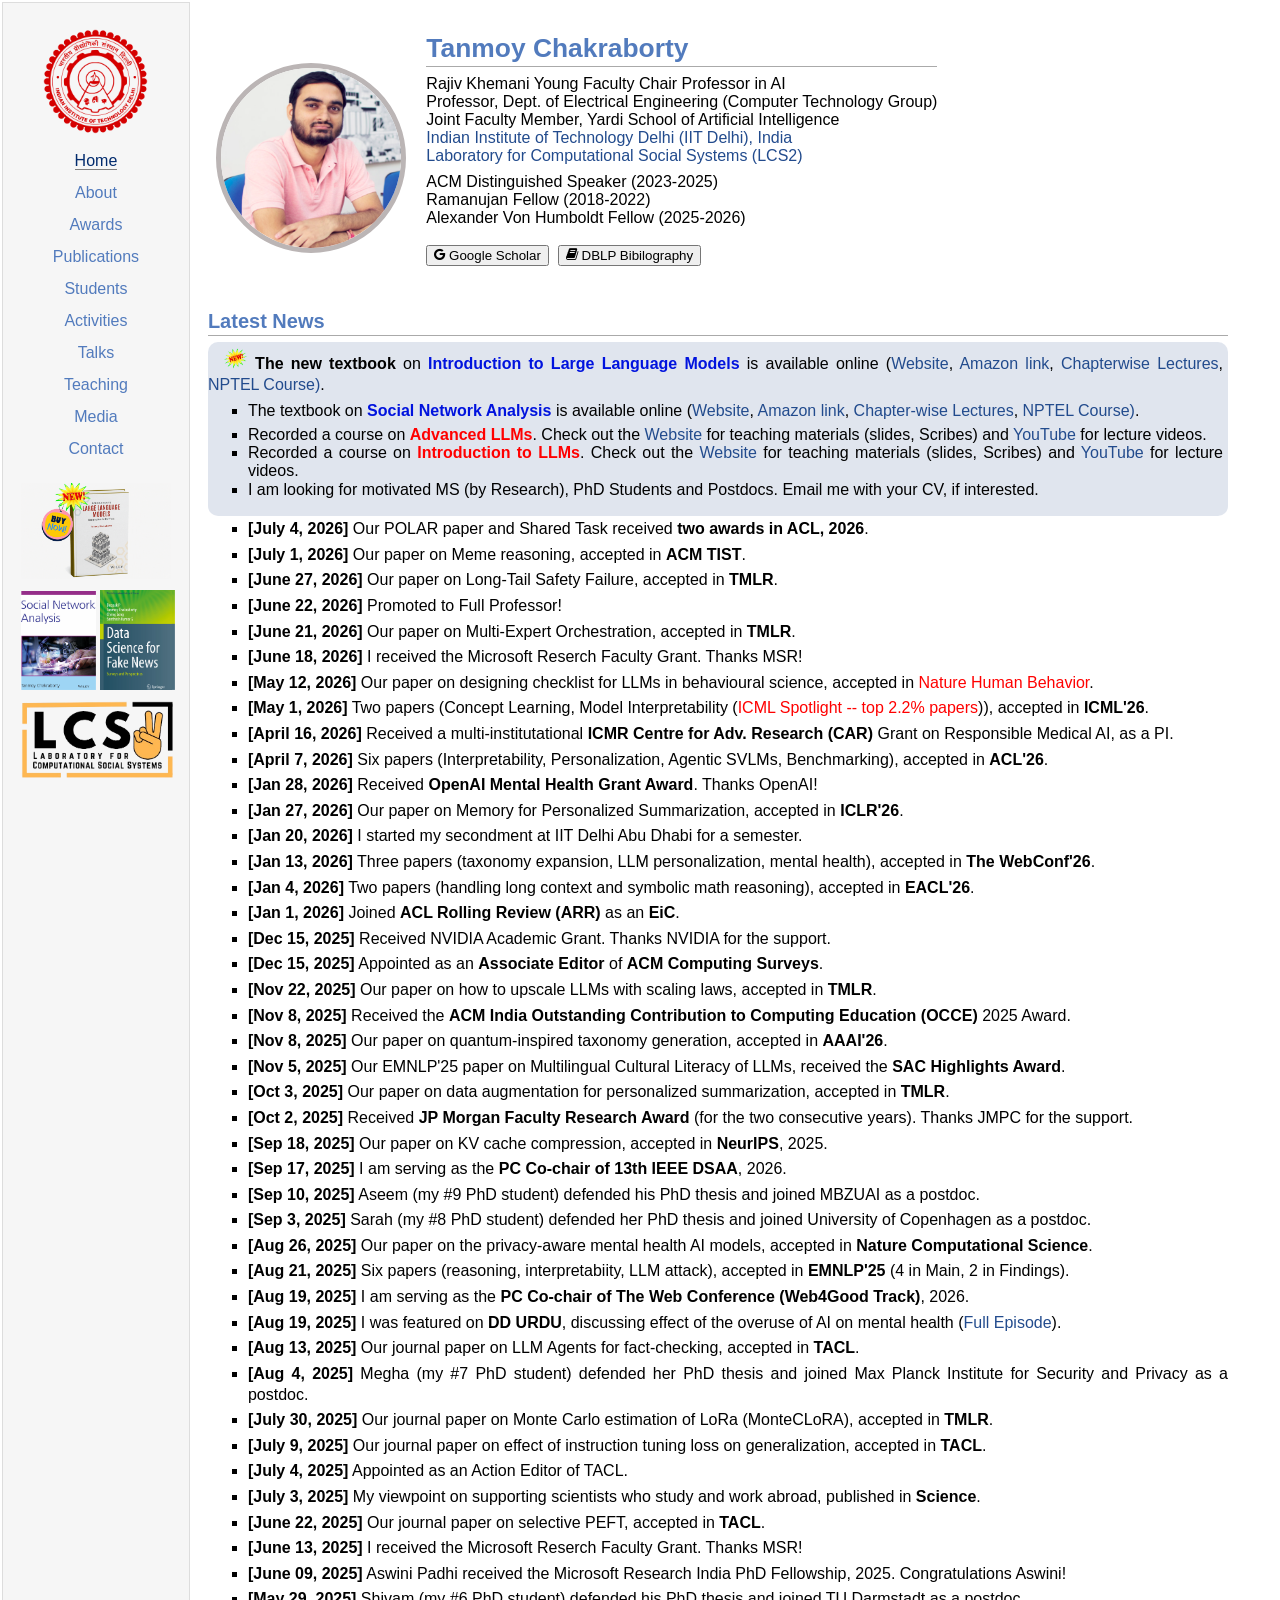
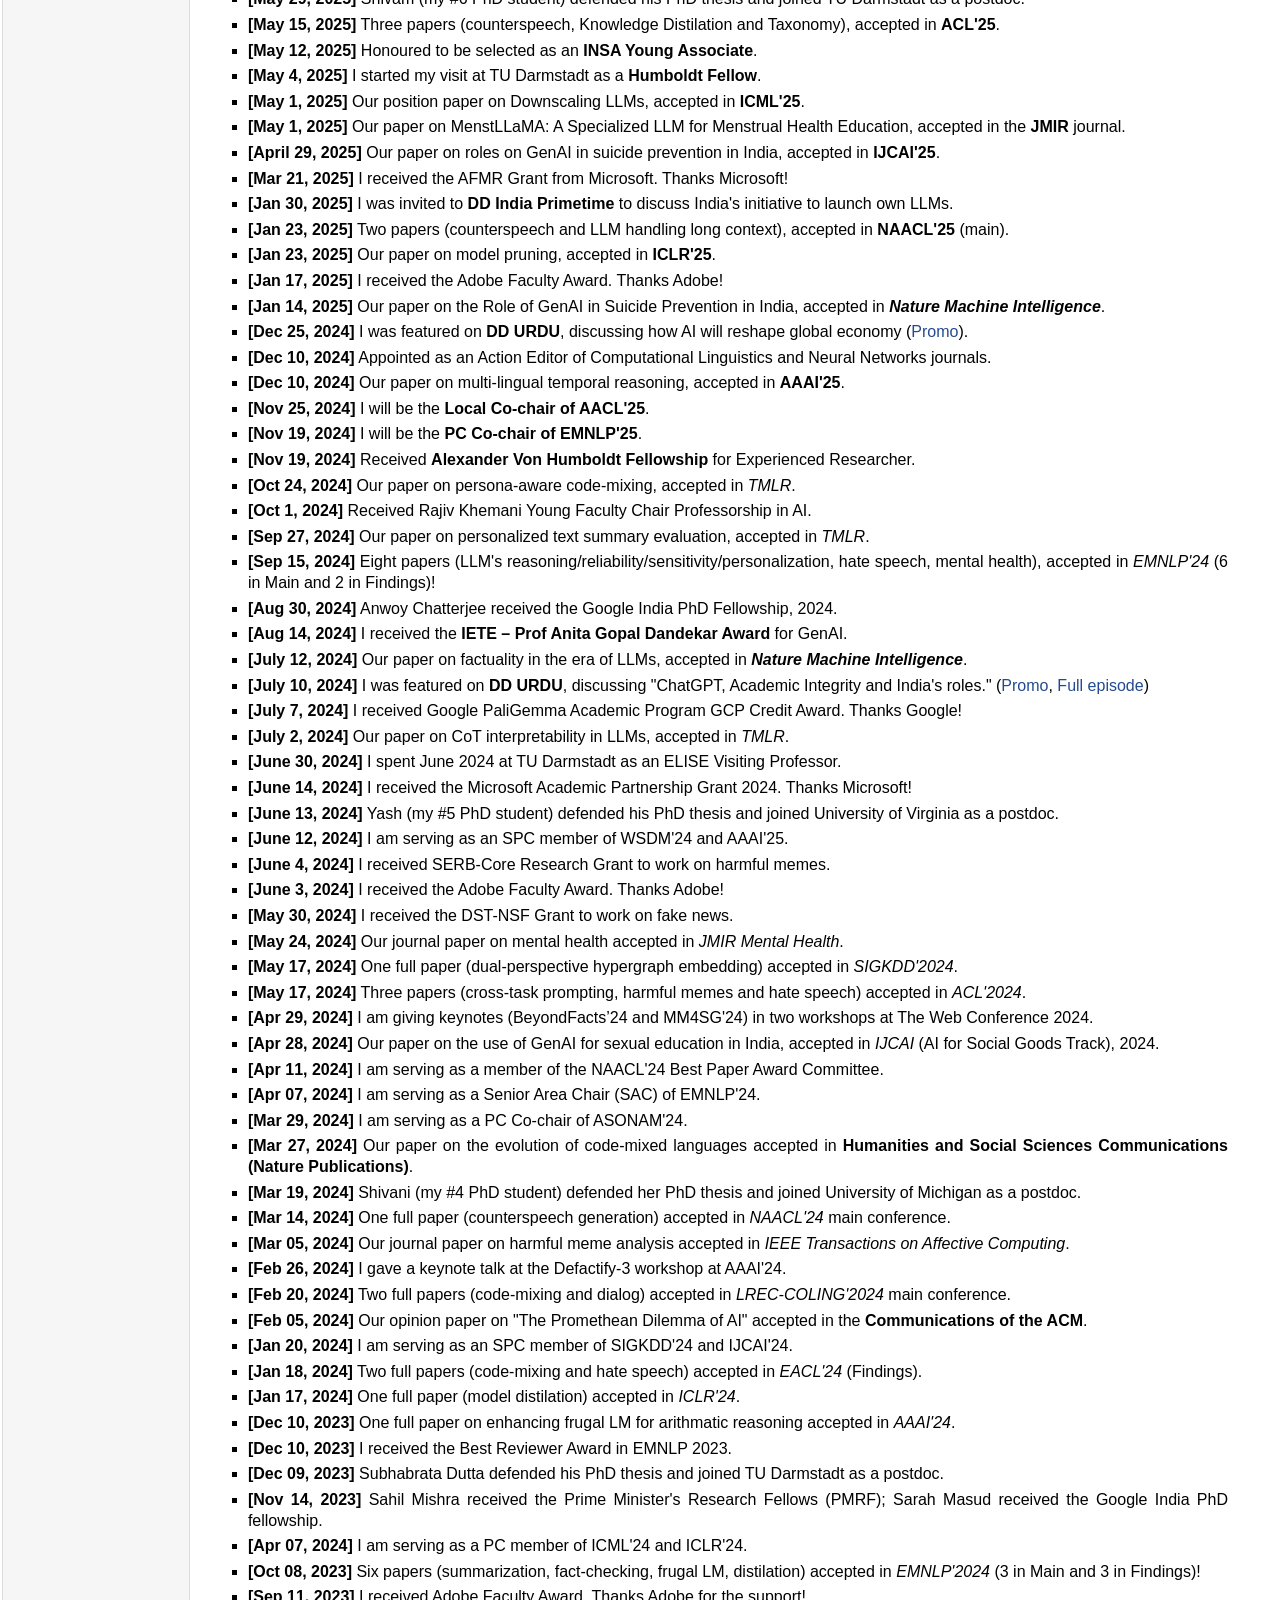
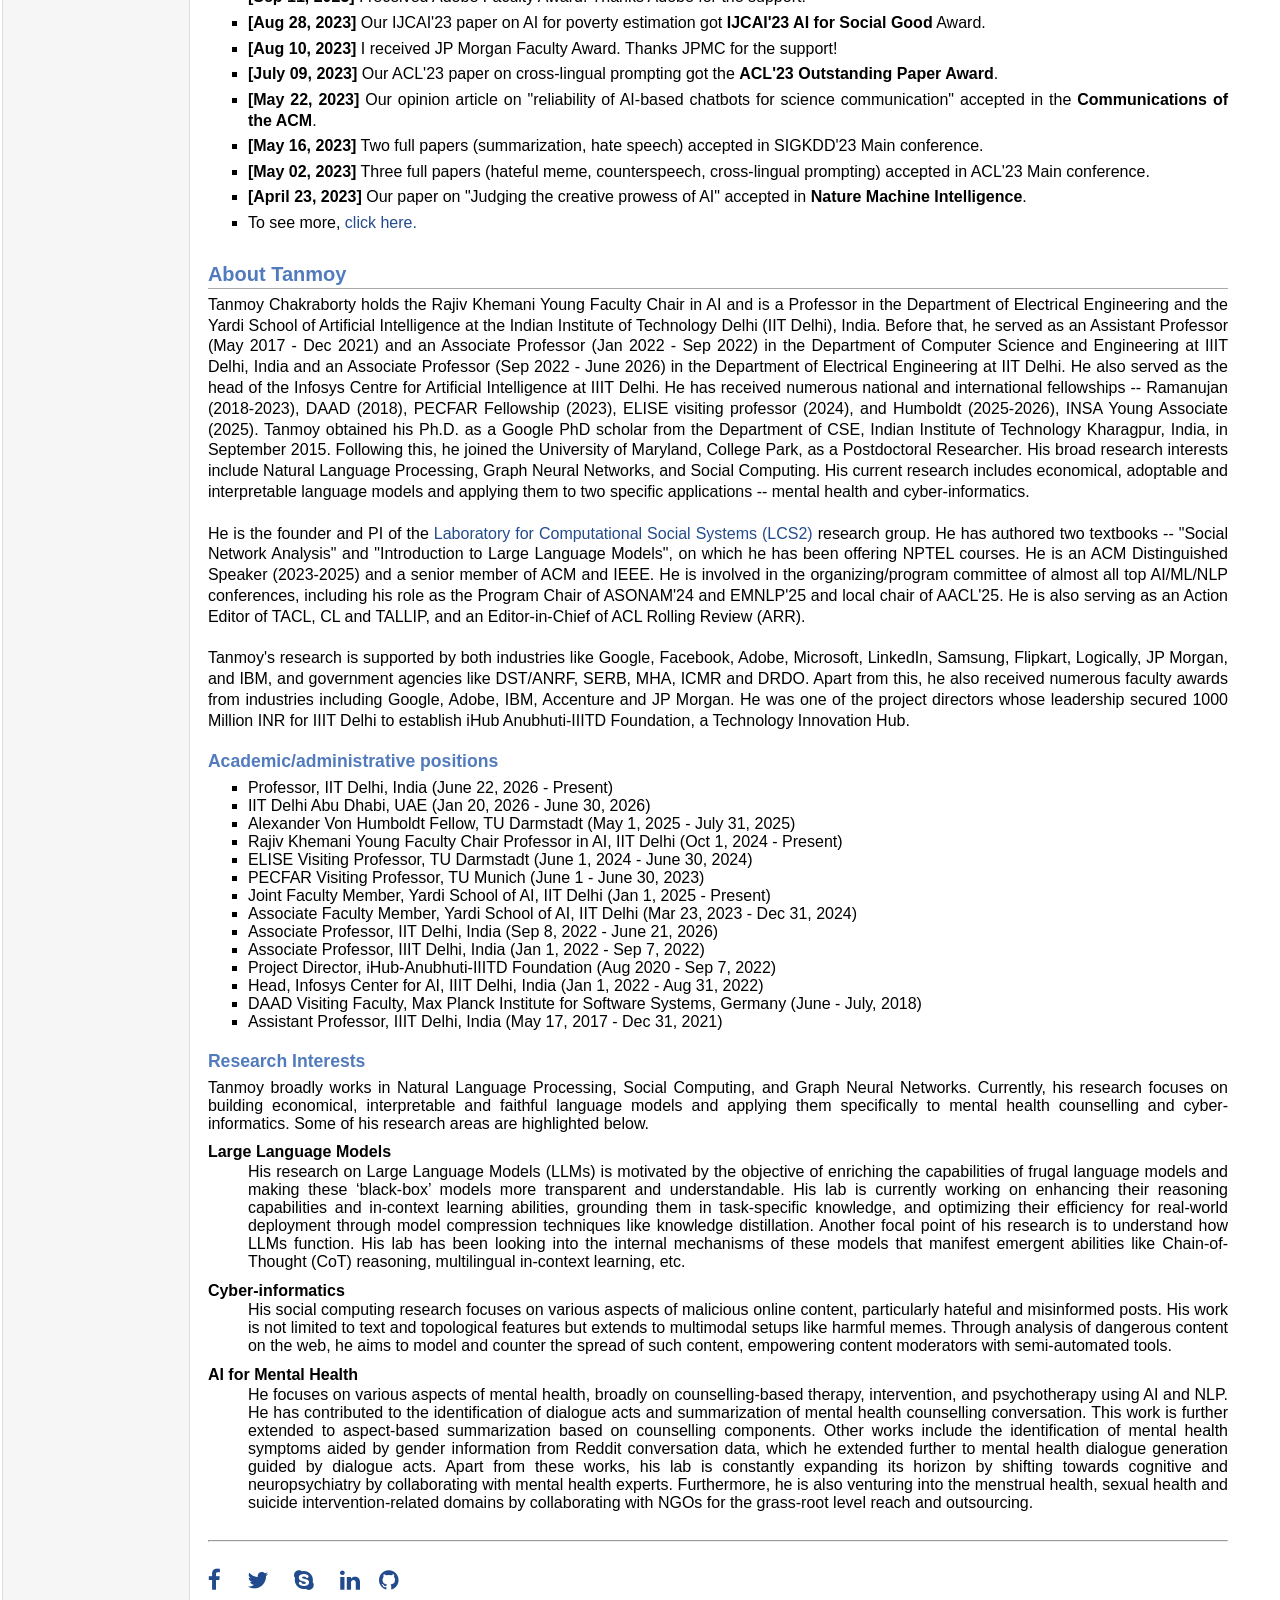
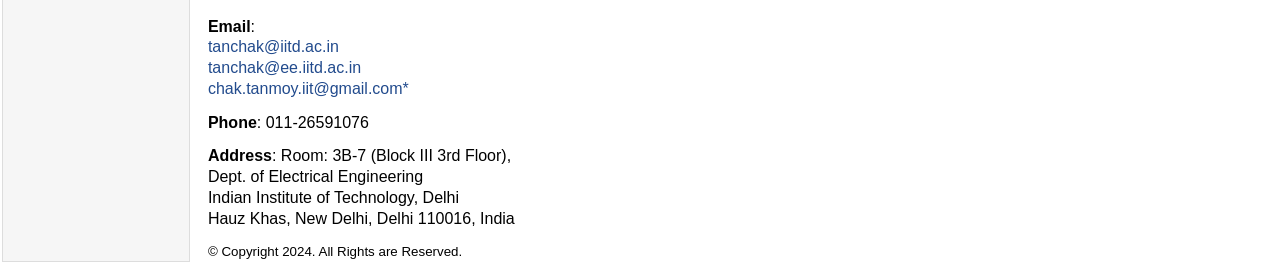
==== commit 6b222179: "enw new" ====
--- a/index.html
+++ b/index.html
@@ -106,6 +106,8 @@
 				</div>
 
 				<ul>
+					<li><p><b>[July 4, 2026]</b> Our POLAR paper and Shared Task received <b>two awards in ACL, 2026</b>. </p></li>
+					
 					<li><p><b>[July 1, 2026]</b> Our paper on Meme reasoning, accepted in <b>ACM TIST</b>. </p></li>
 					<li><p><b>[June 27, 2026]</b> Our paper on Long-Tail Safety Failure, accepted in <b>TMLR</b>. </p></li>
 					<li>
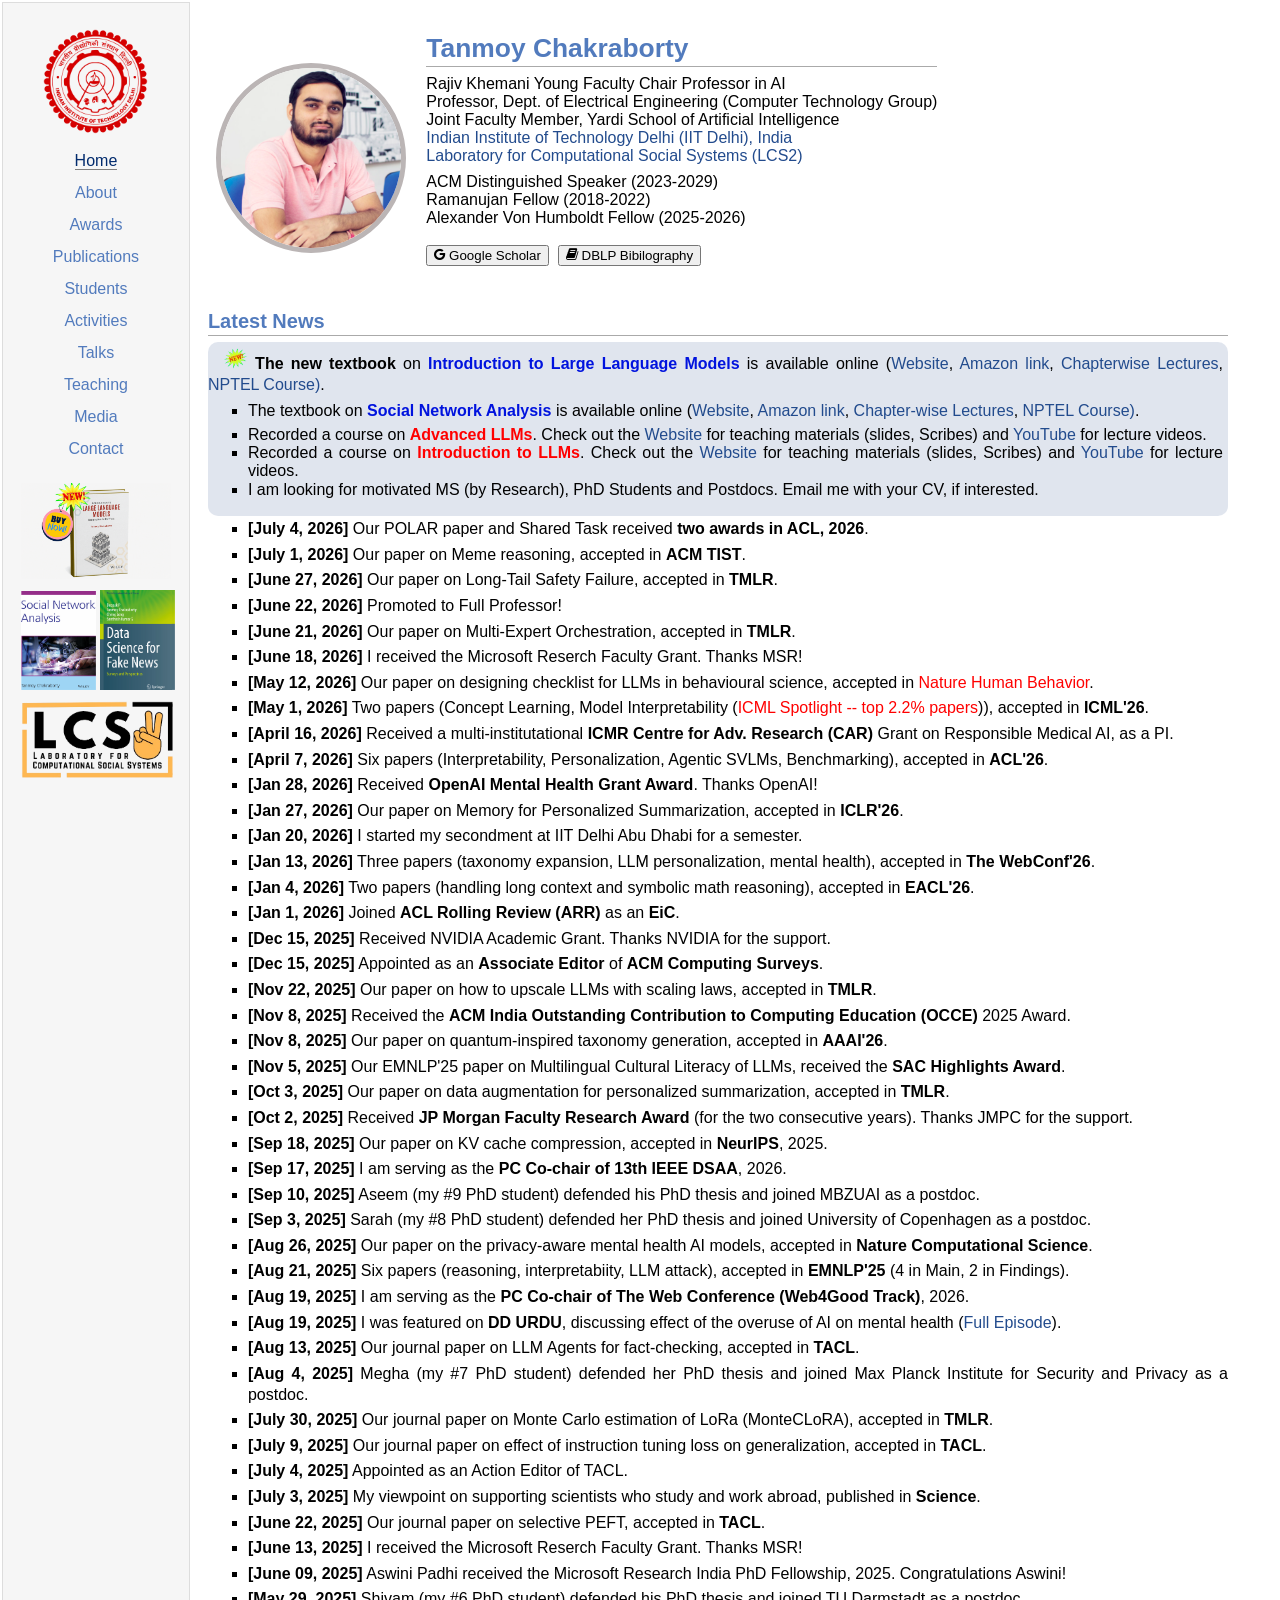
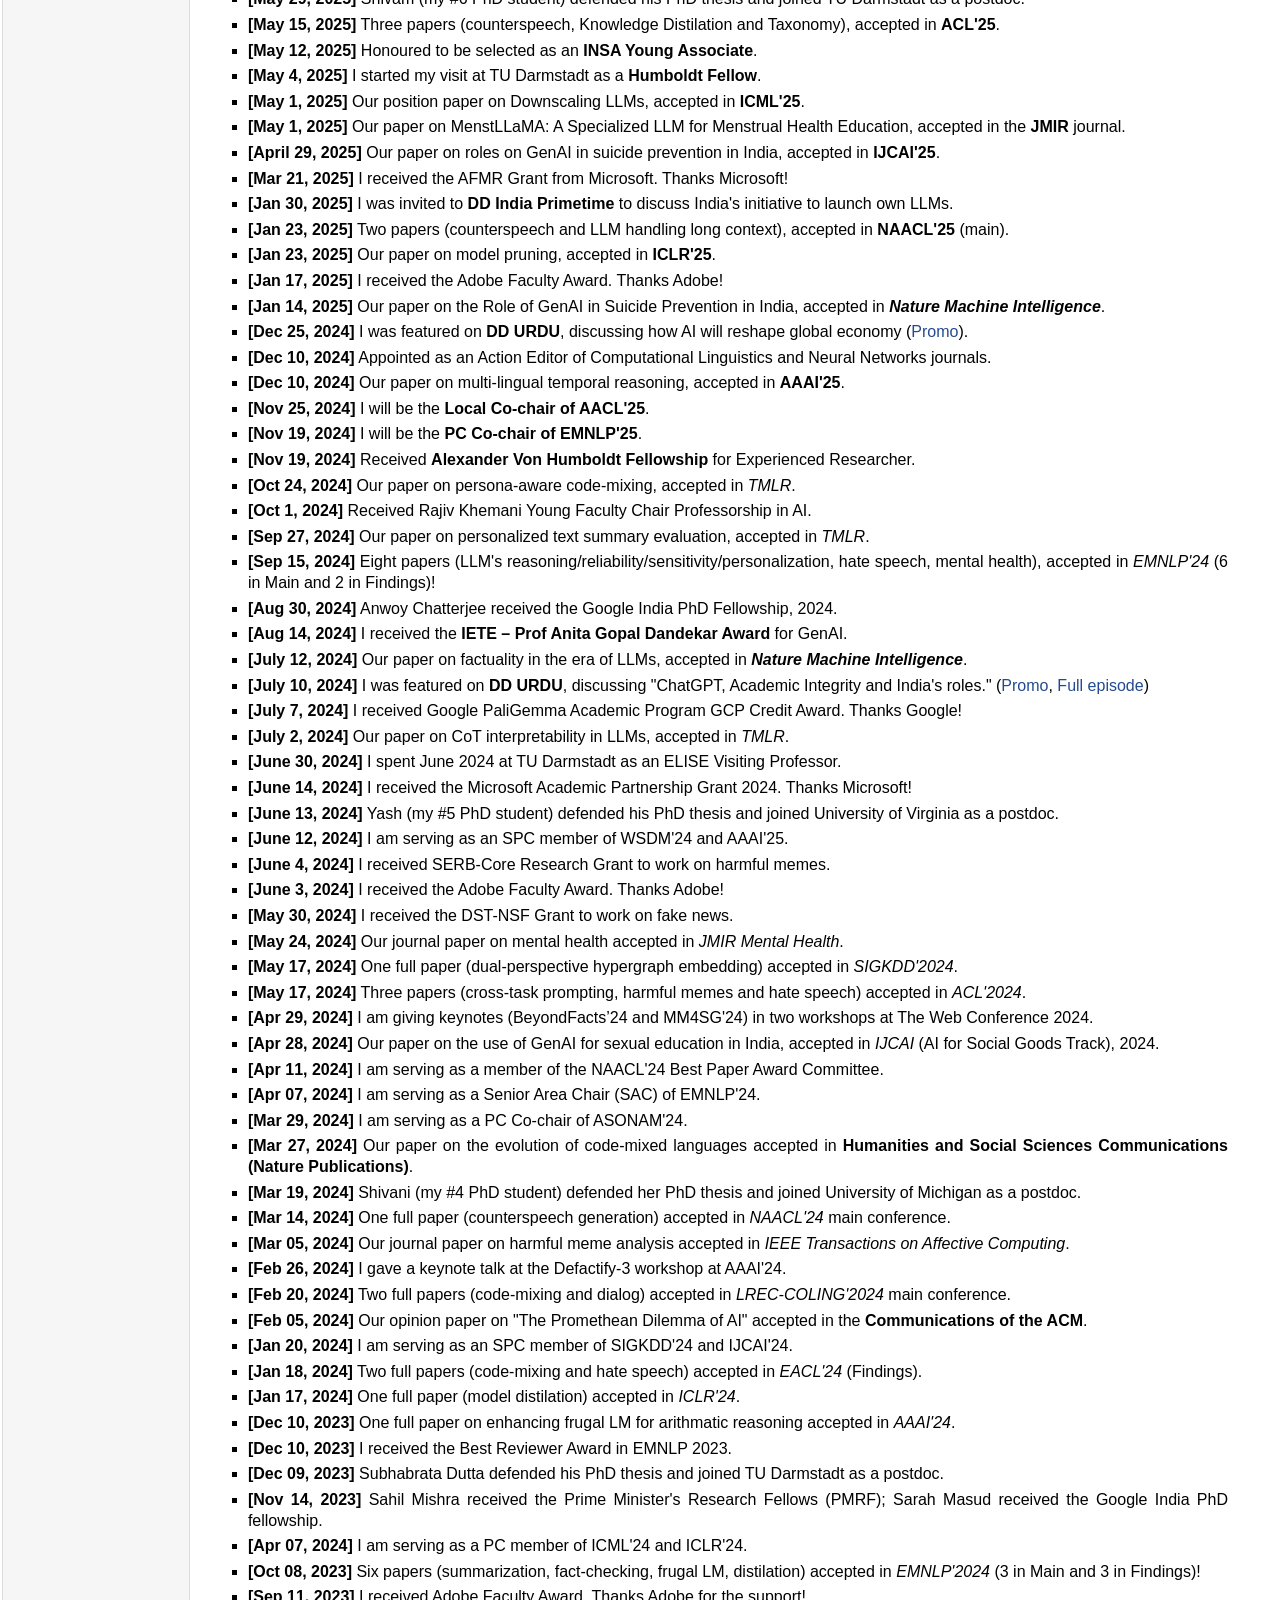
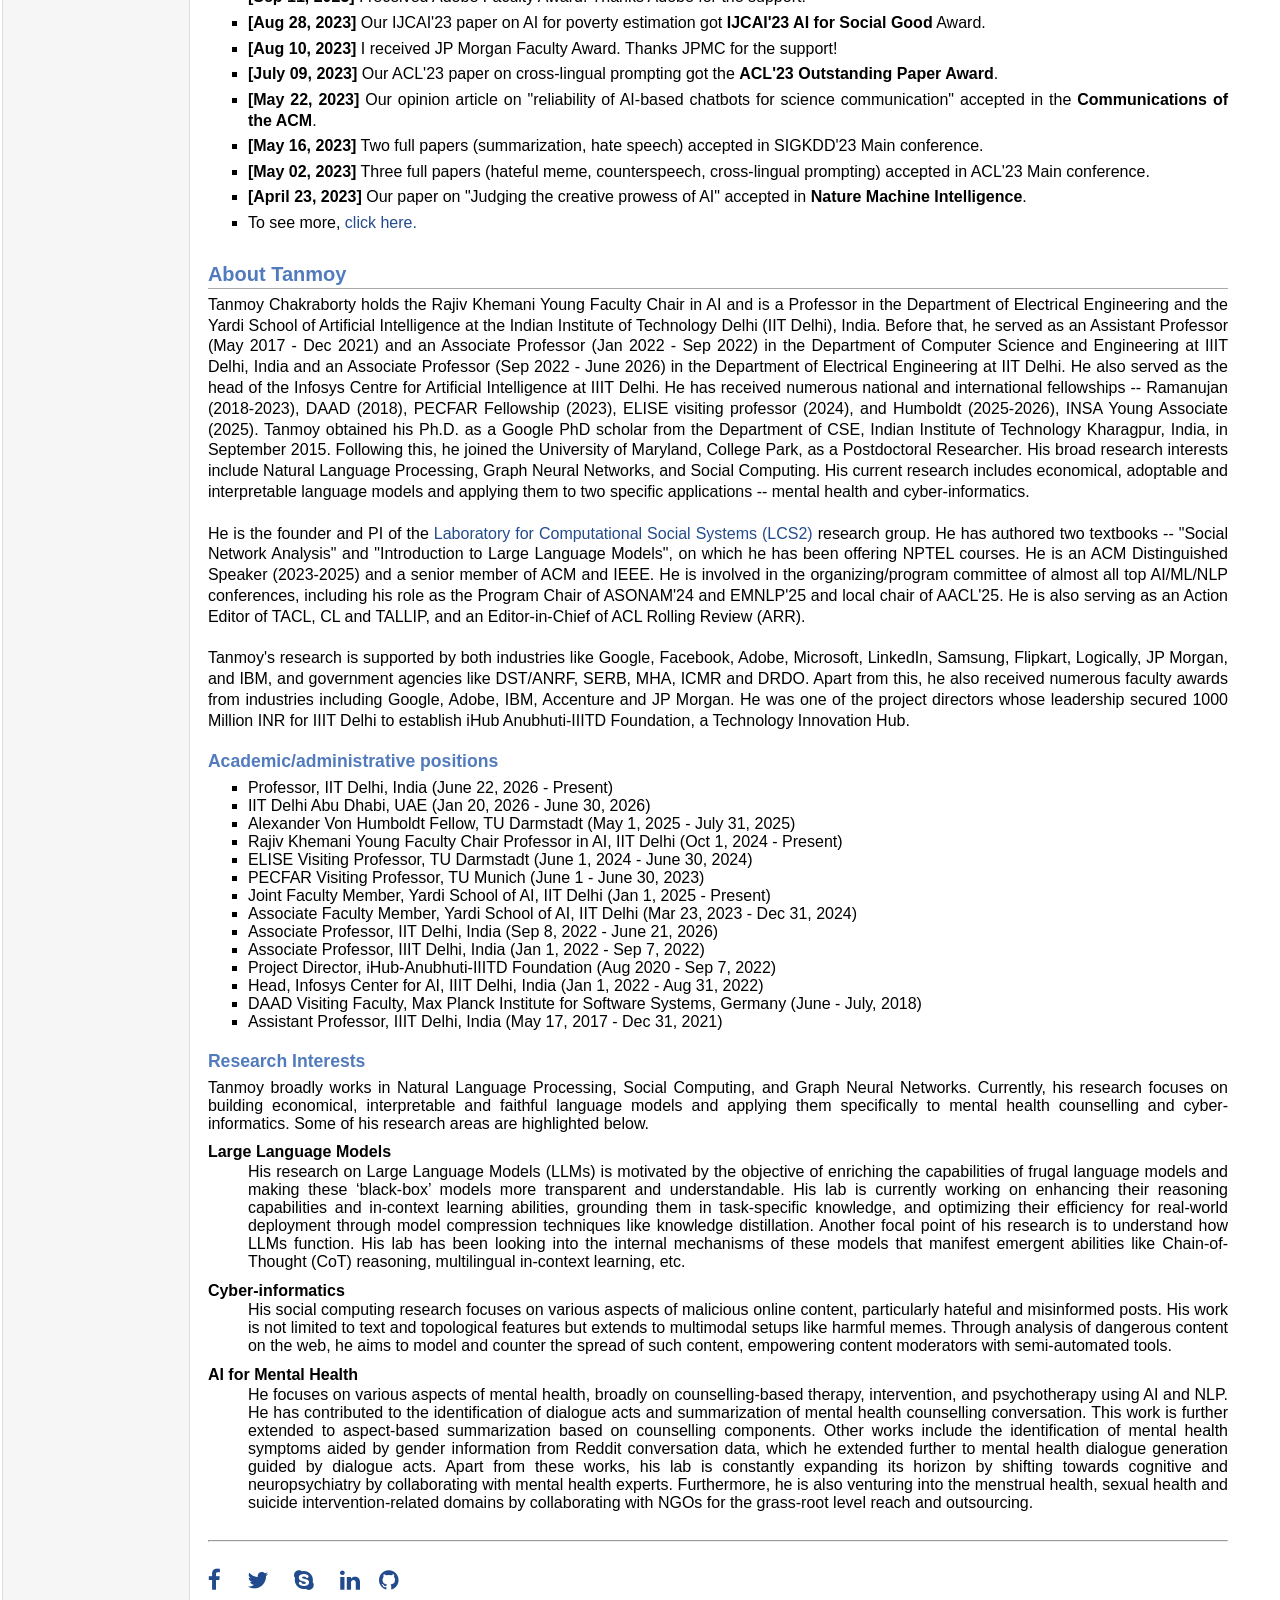
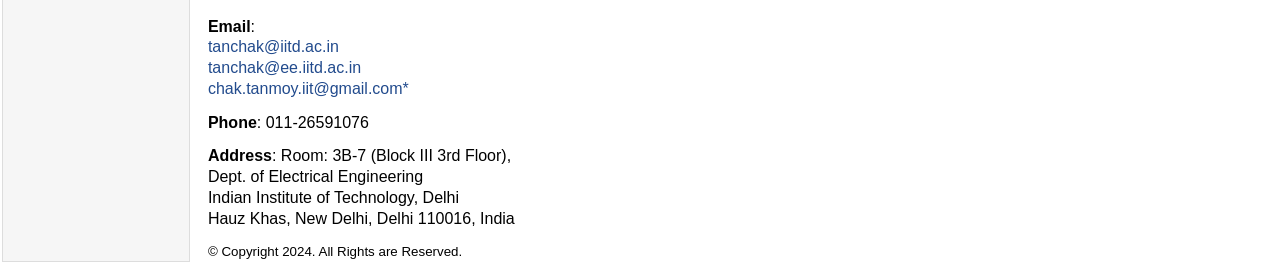
==== commit 9e3b8424: "Add" ====
--- a/index.html
+++ b/index.html
@@ -49,7 +49,7 @@
 								India</a><br />
 							<a href="https://www.lcs2.in">Laboratory for Computational Social Systems (LCS2)</a><br><br>
 							<div style="margin-top: -10px;">
-								ACM Distinguished Speaker (2023-2025)<br>
+								ACM Distinguished Speaker (2023-2029)<br>
 								Ramanujan Fellow (2018-2022)<br>
 								Alexander Von Humboldt Fellow (2025-2026)<br><br>
 								
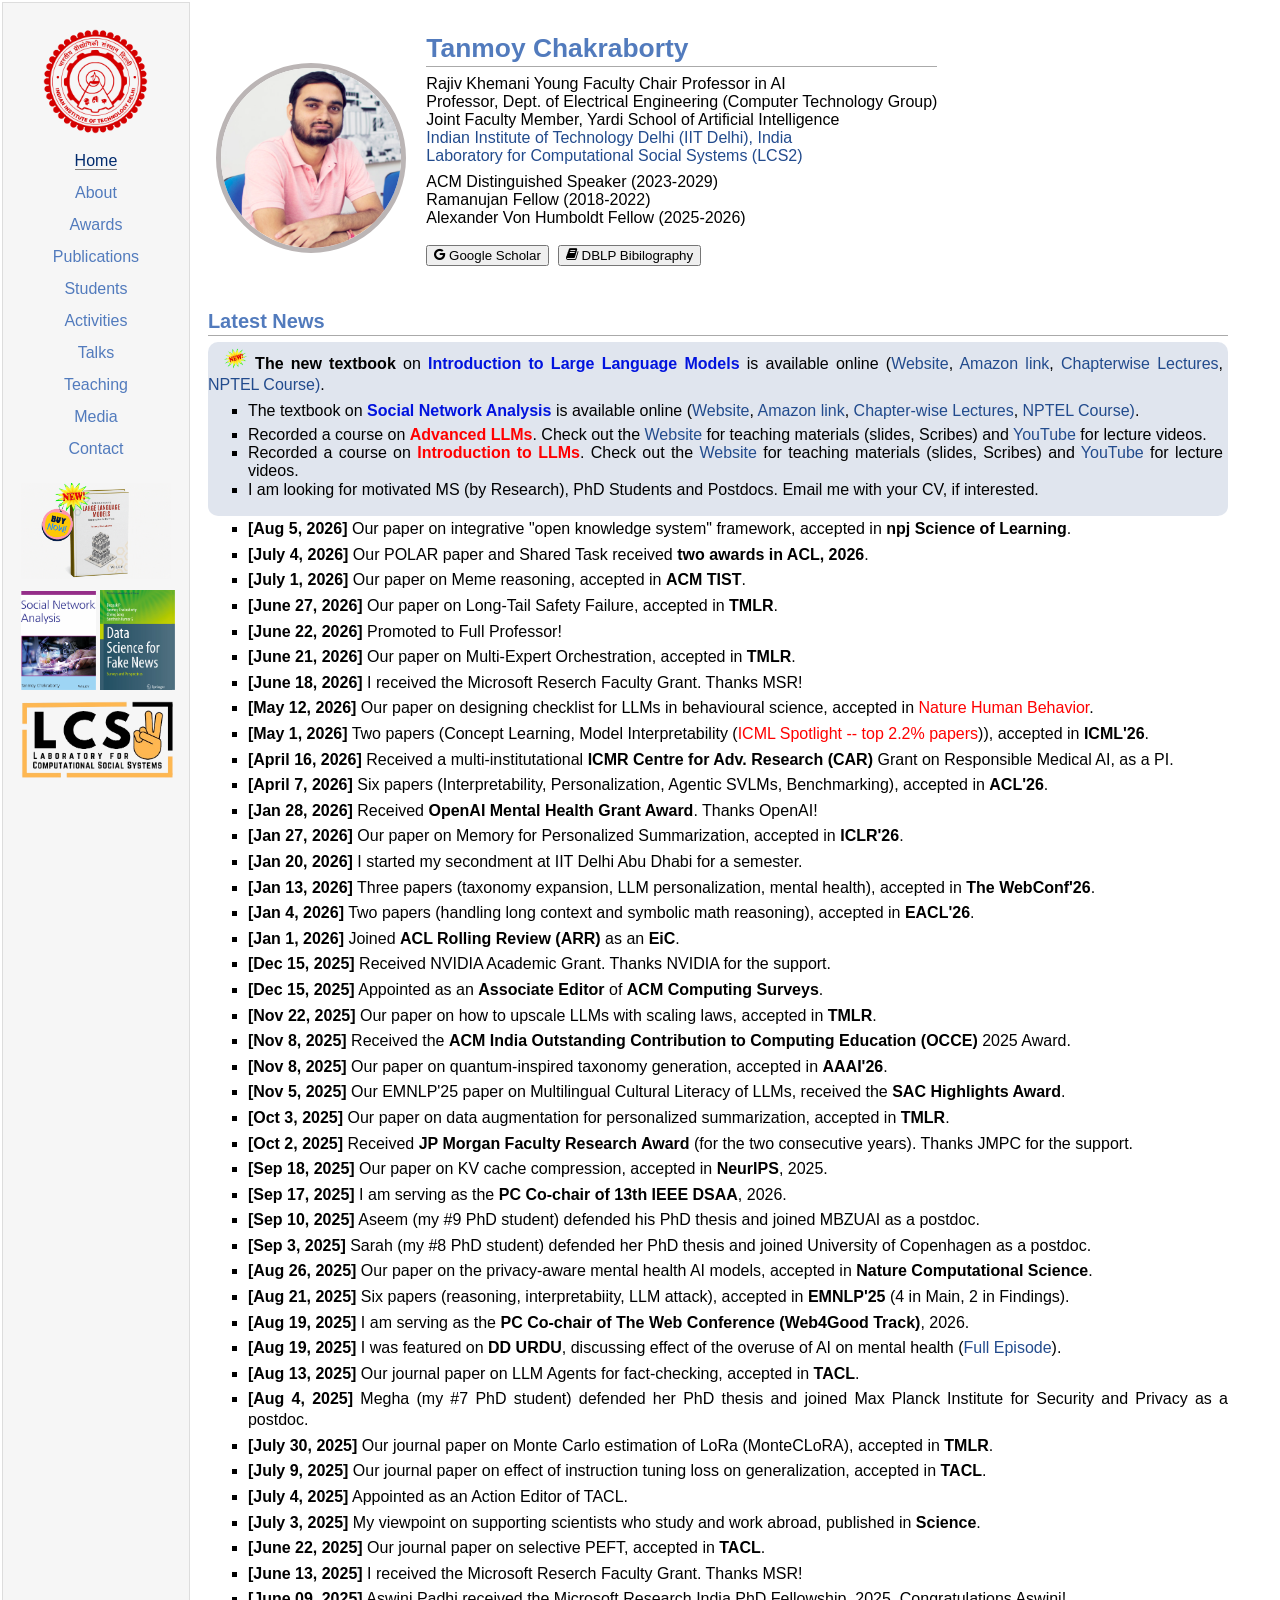
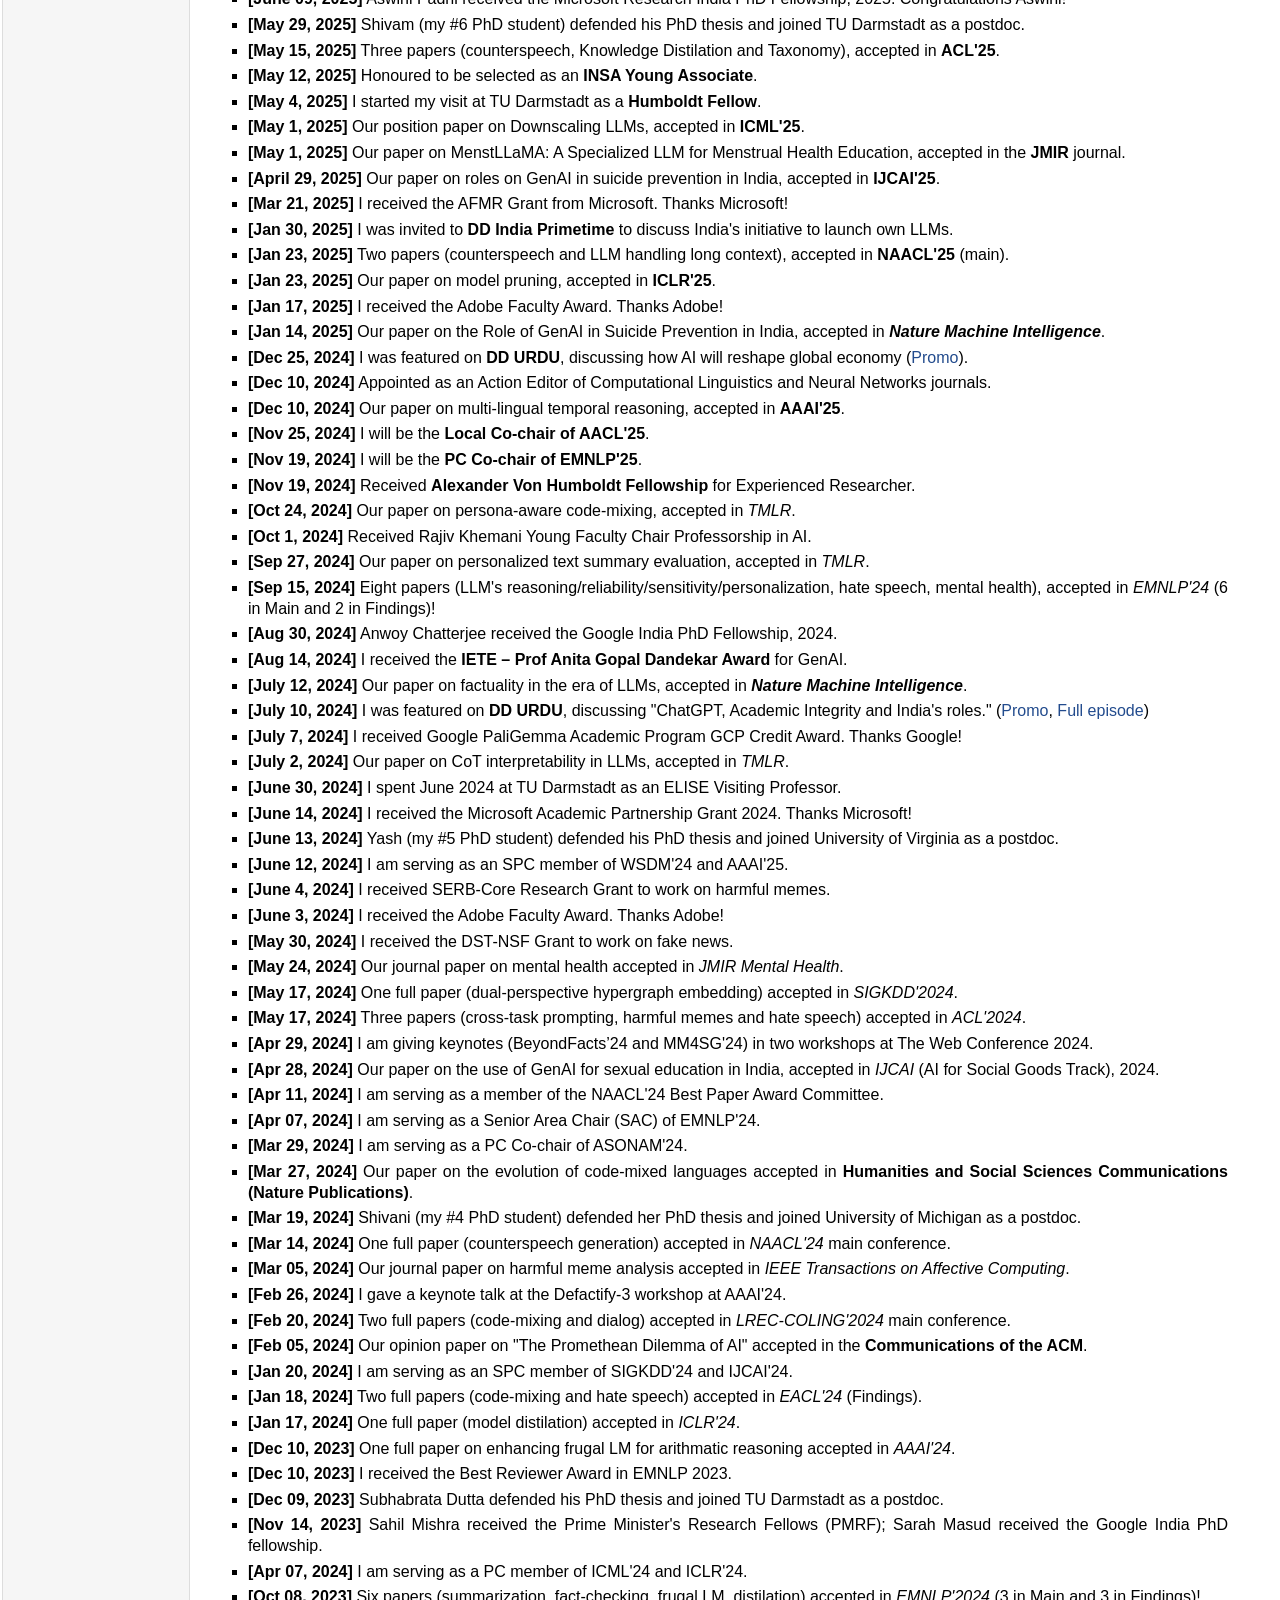
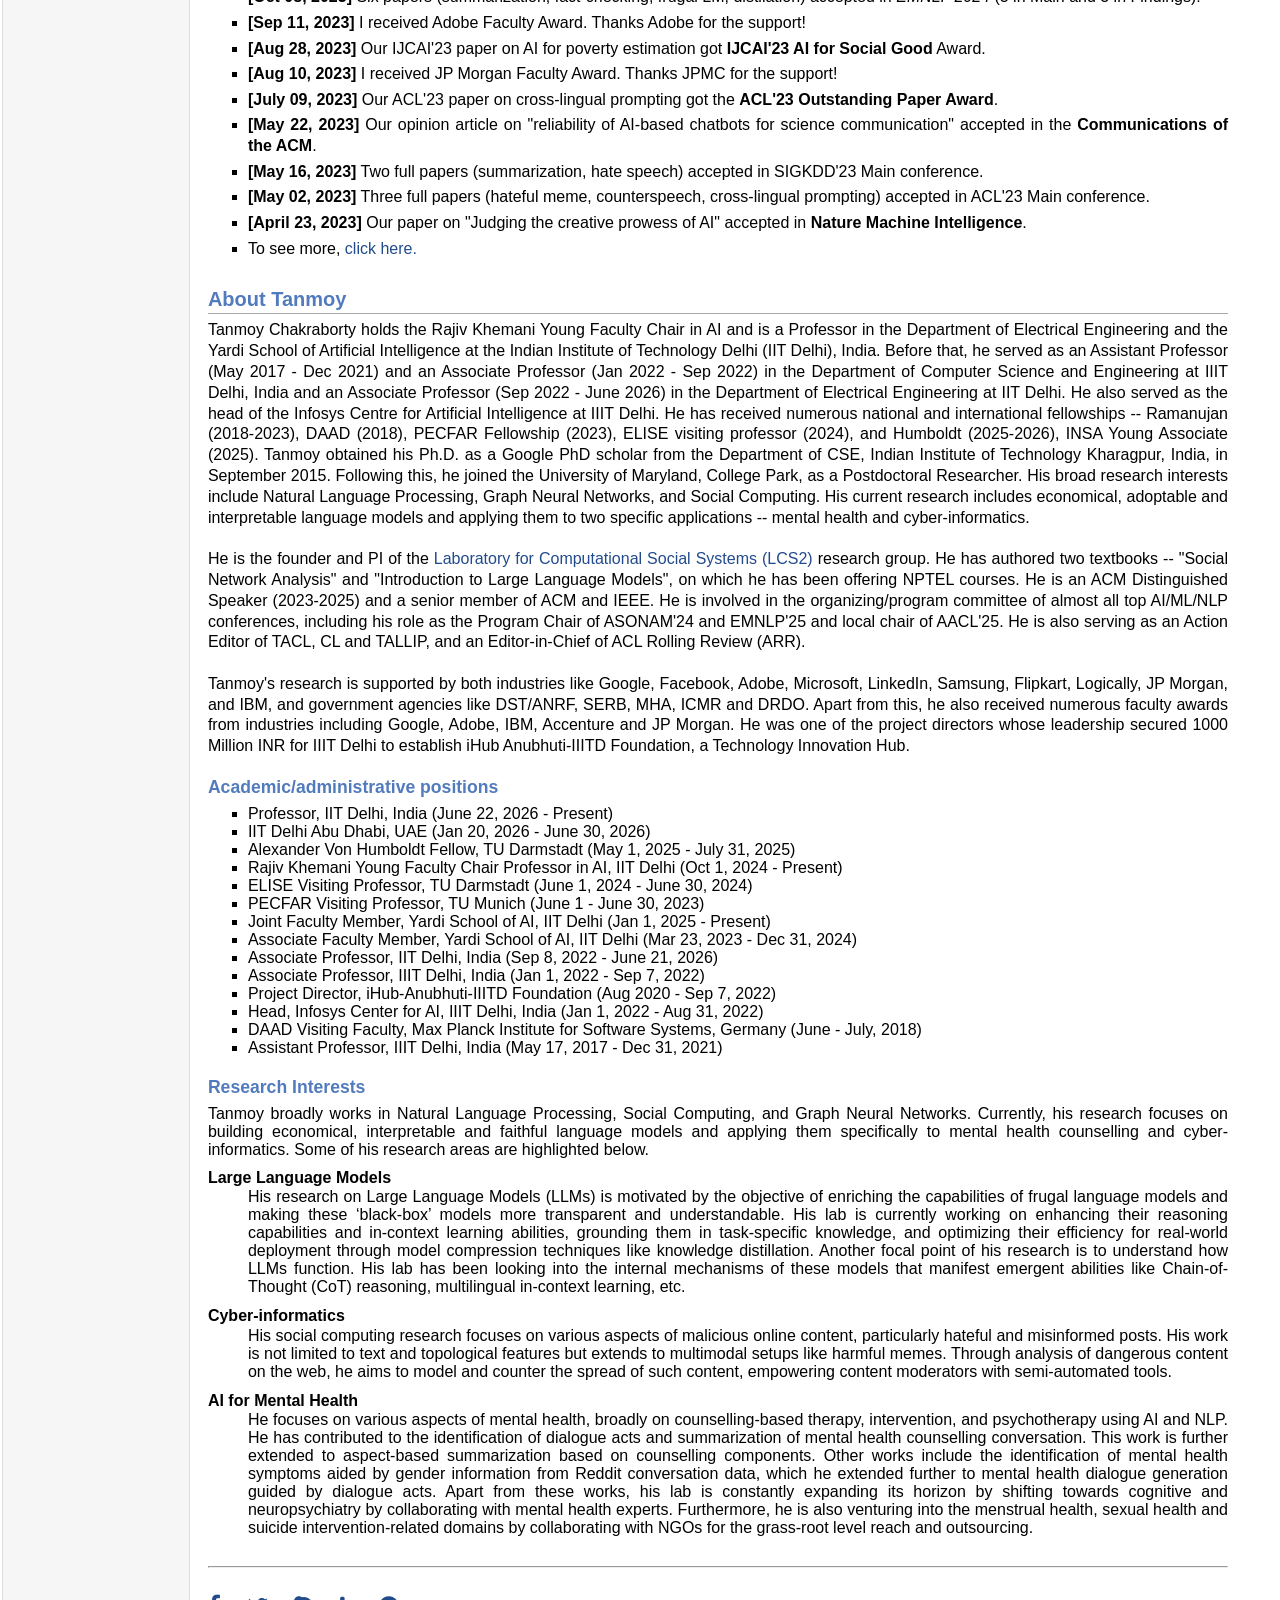
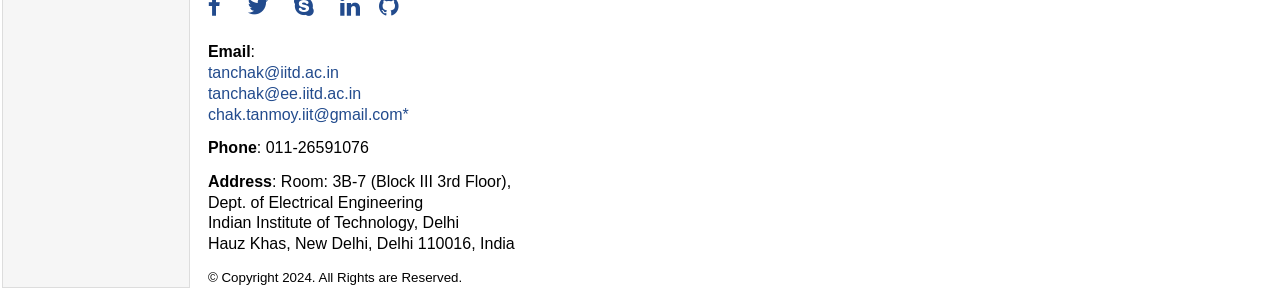
==== commit b566b505: "hh" ====
--- a/index.html
+++ b/index.html
@@ -106,6 +106,8 @@
 				</div>
 
 				<ul>
+					<li><p><b>[Aug 5, 2026]</b> Our paper on integrative "open knowledge system" framework, accepted in <b>npj Science of Learning</b>. </p></li>
+
 					<li><p><b>[July 4, 2026]</b> Our POLAR paper and Shared Task received <b>two awards in ACL, 2026</b>. </p></li>
 					
 					<li><p><b>[July 1, 2026]</b> Our paper on Meme reasoning, accepted in <b>ACM TIST</b>. </p></li>
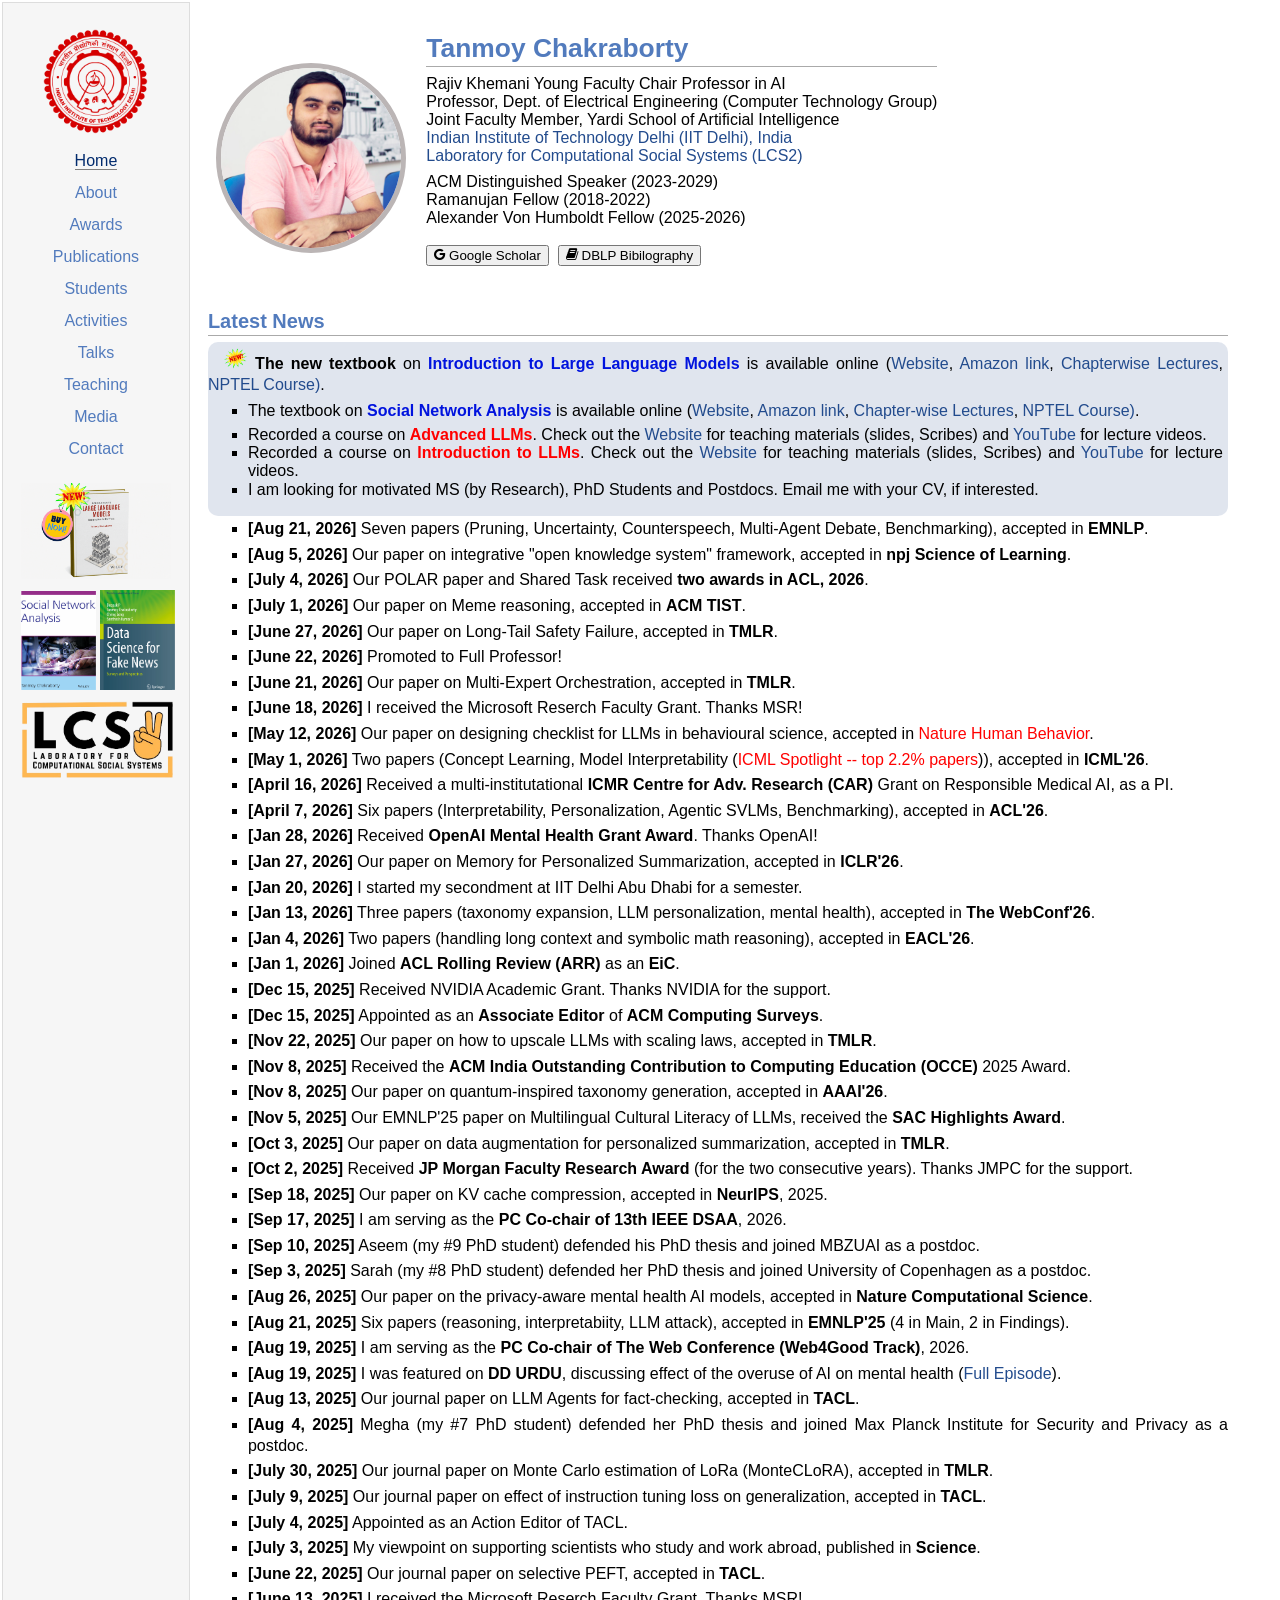
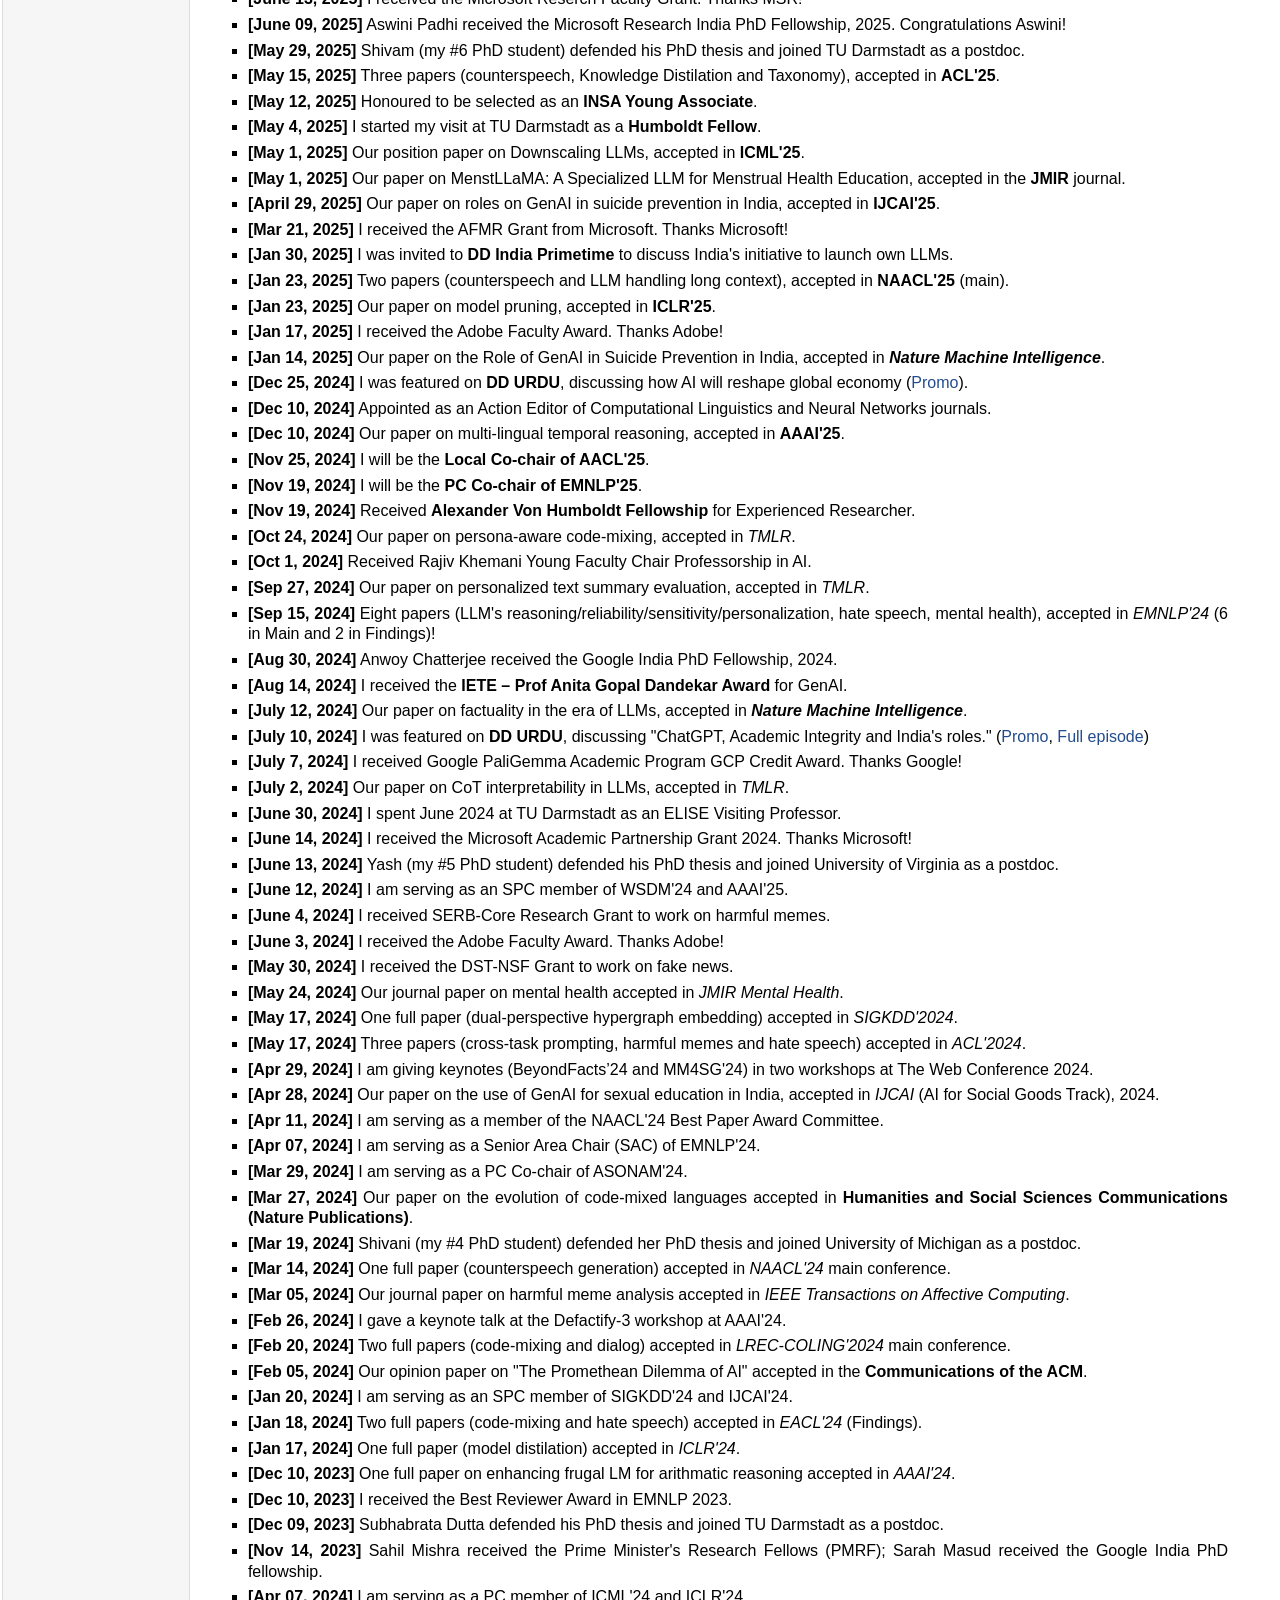
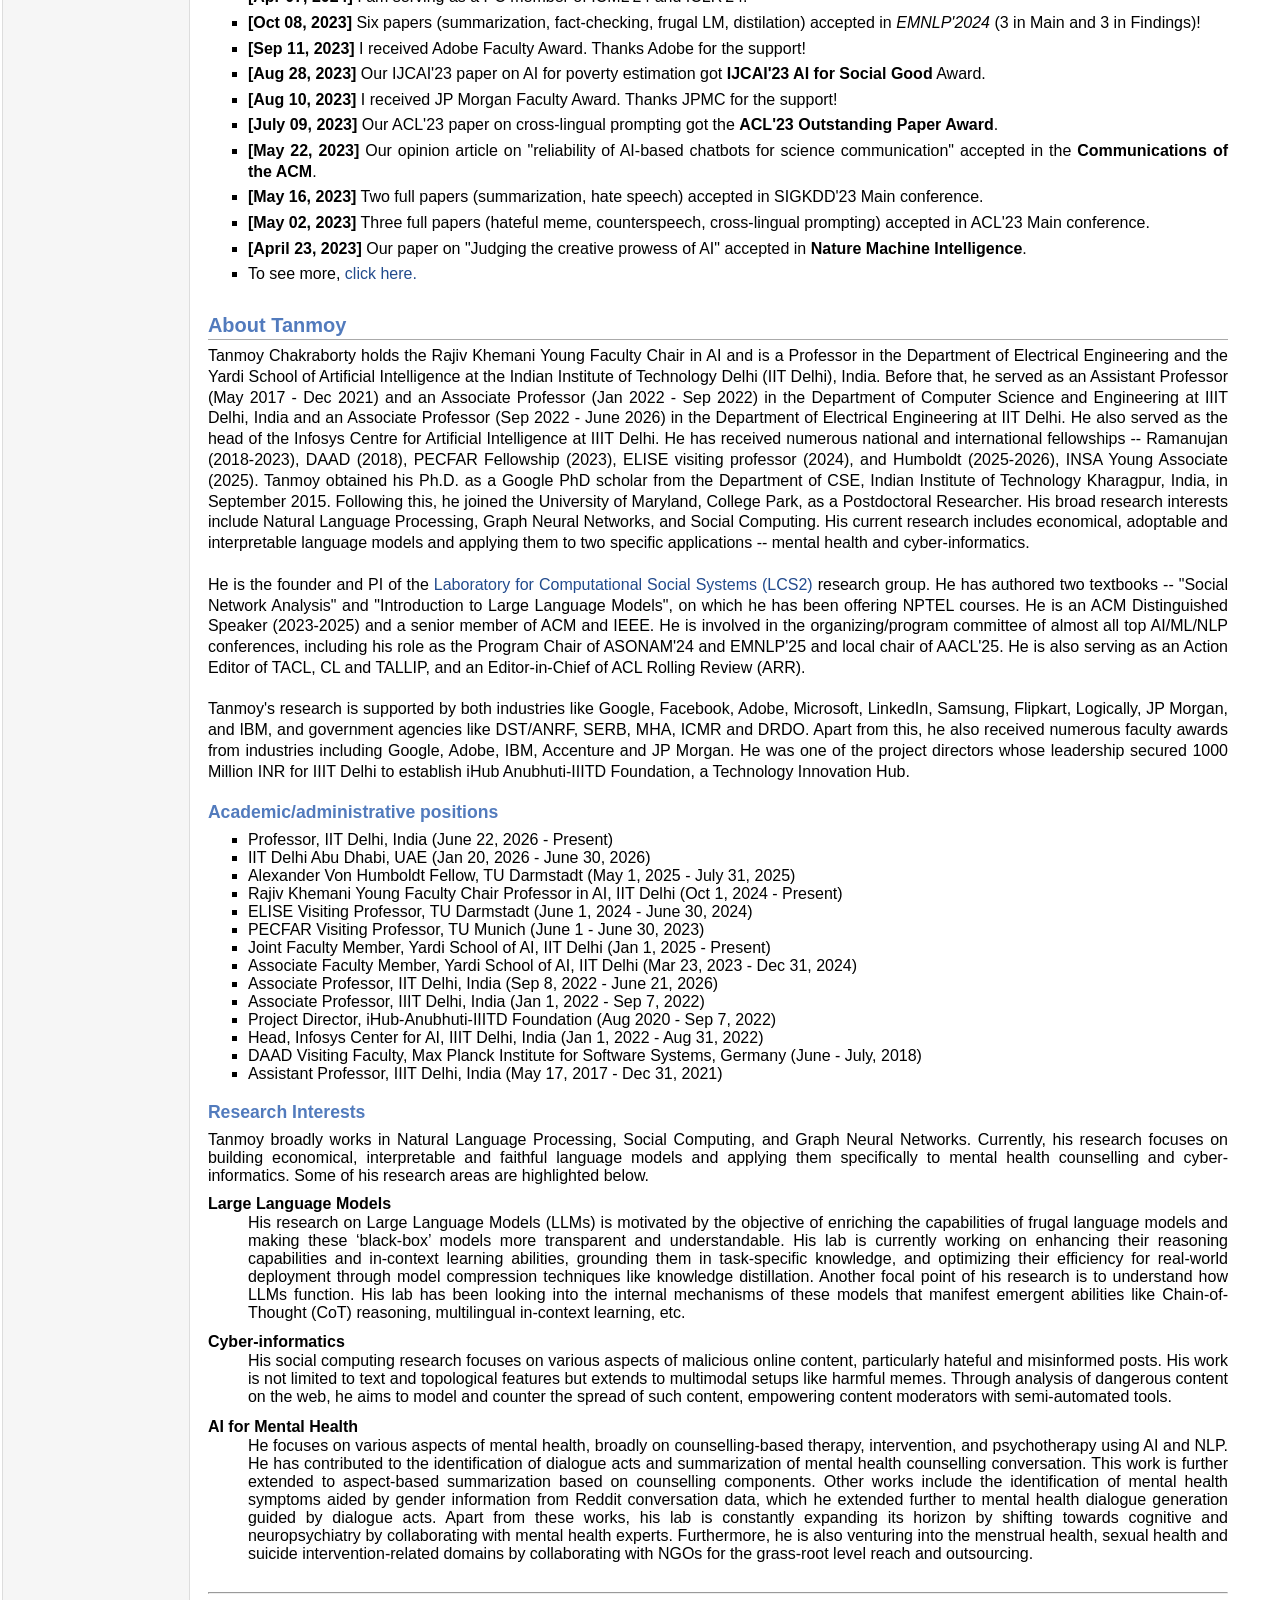
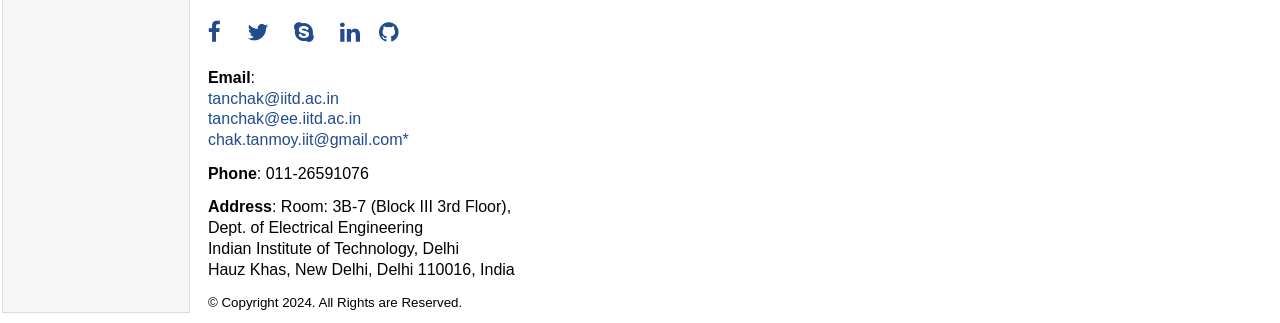
==== commit 8b19fef6: "emnlp" ====
--- a/index.html
+++ b/index.html
@@ -106,6 +106,7 @@
 				</div>
 
 				<ul>
+					<li><p><b>[Aug 21, 2026]</b> Seven papers (Pruning, Uncertainty, Counterspeech, Multi-Agent Debate, Benchmarking), accepted in <b>EMNLP</b>. </p></li>
 					<li><p><b>[Aug 5, 2026]</b> Our paper on integrative "open knowledge system" framework, accepted in <b>npj Science of Learning</b>. </p></li>
 
 					<li><p><b>[July 4, 2026]</b> Our POLAR paper and Shared Task received <b>two awards in ACL, 2026</b>. </p></li>
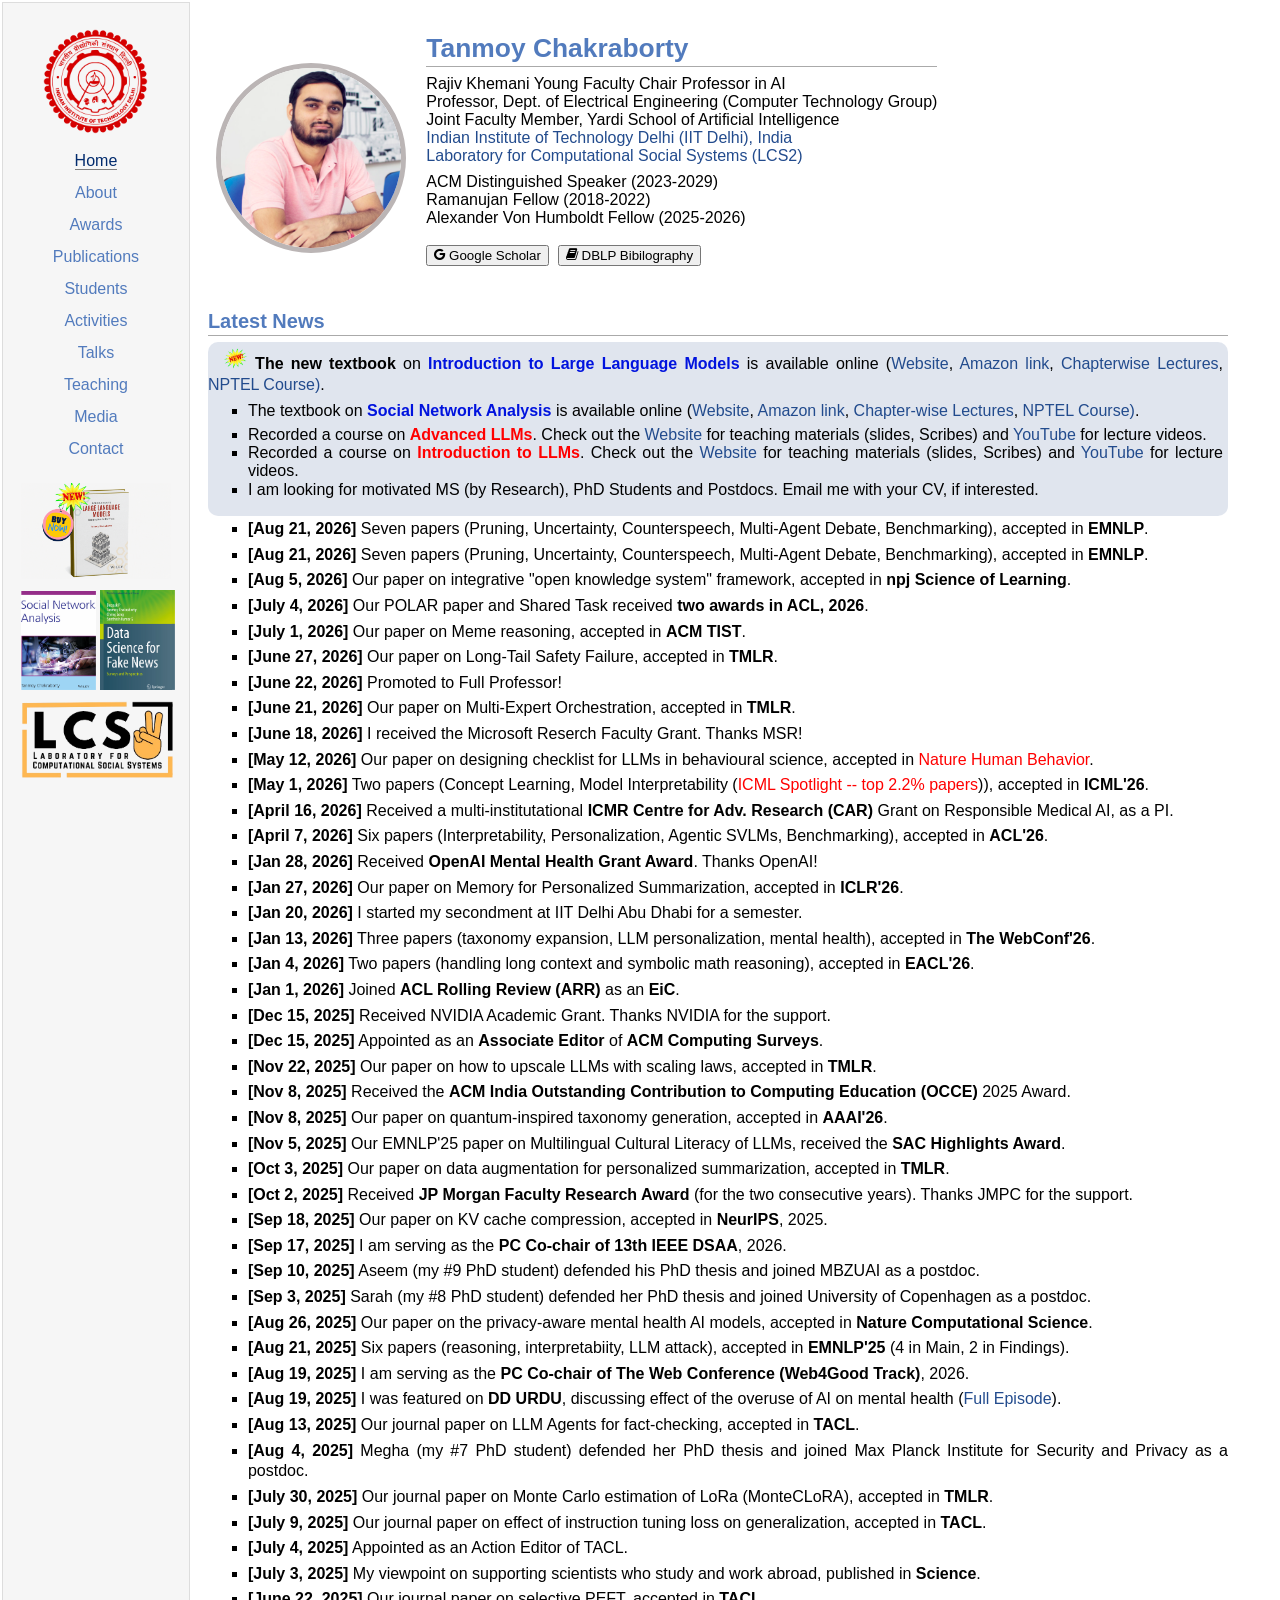
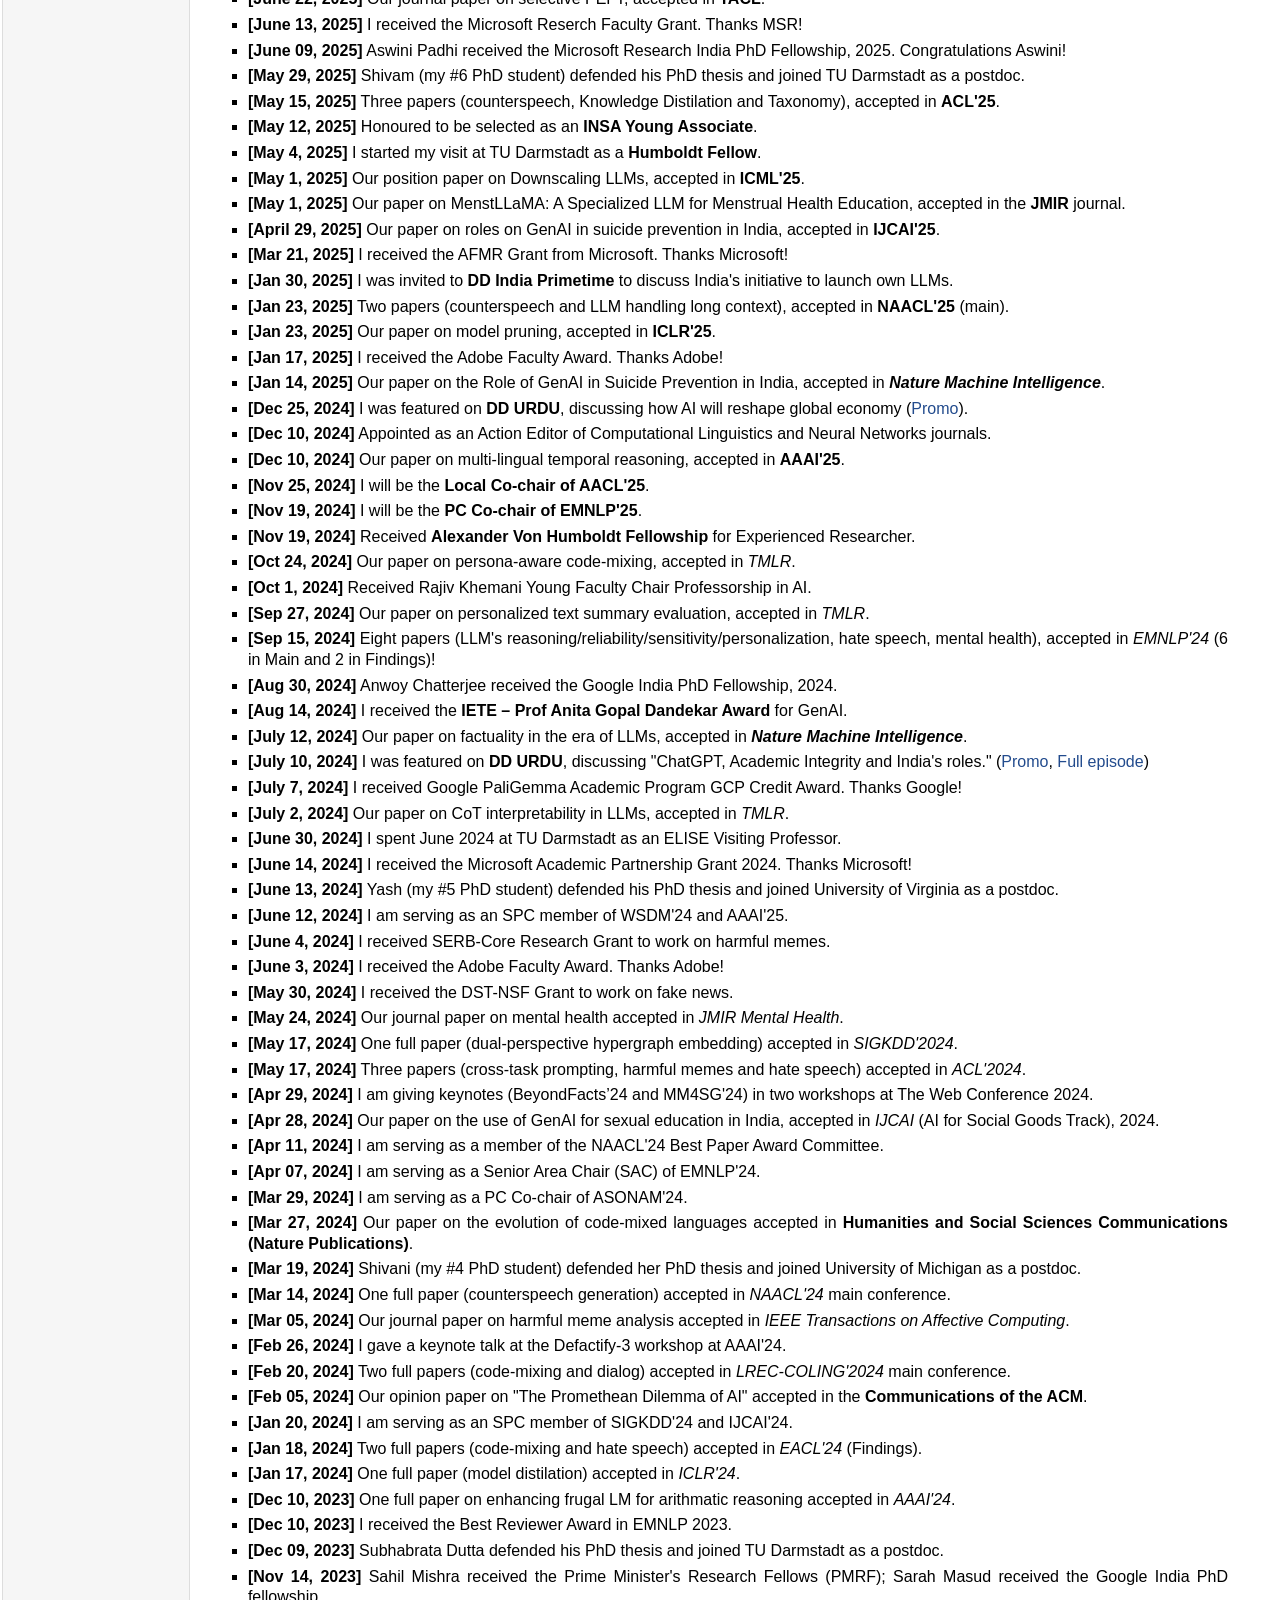
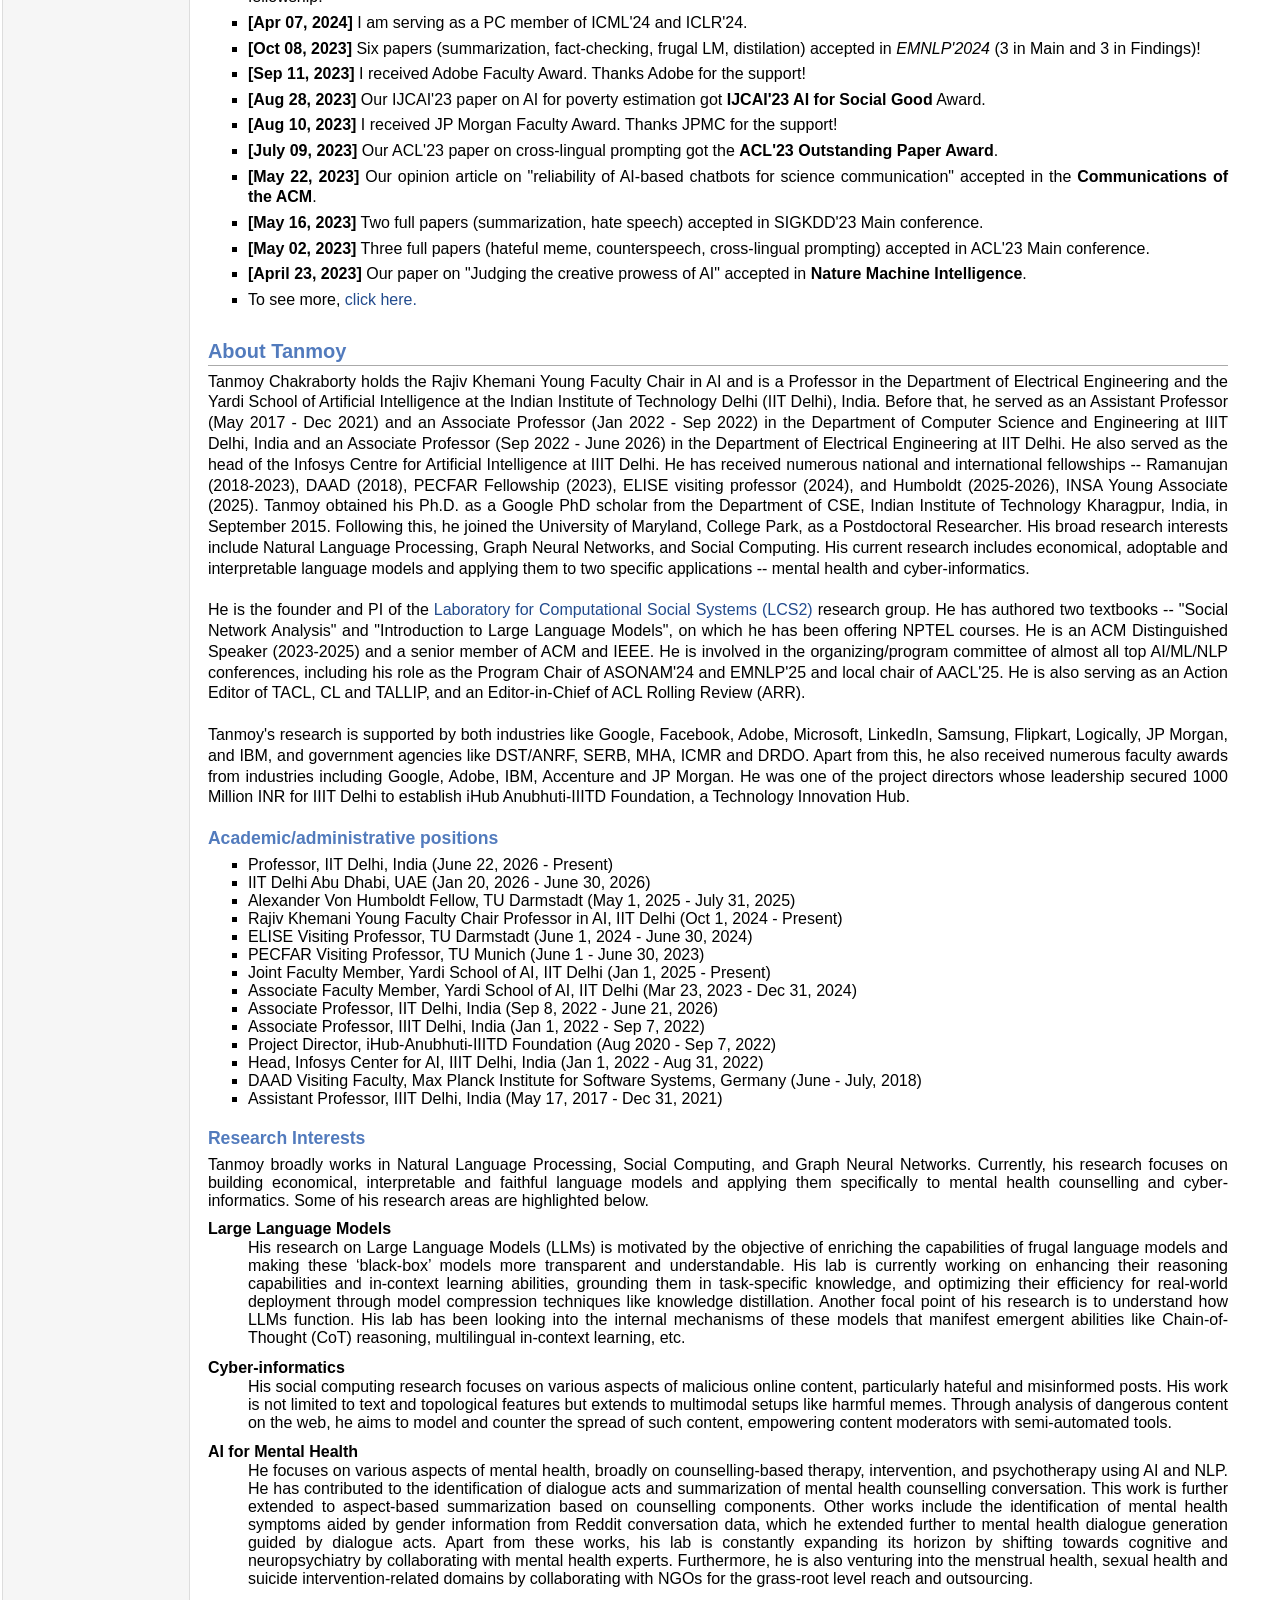
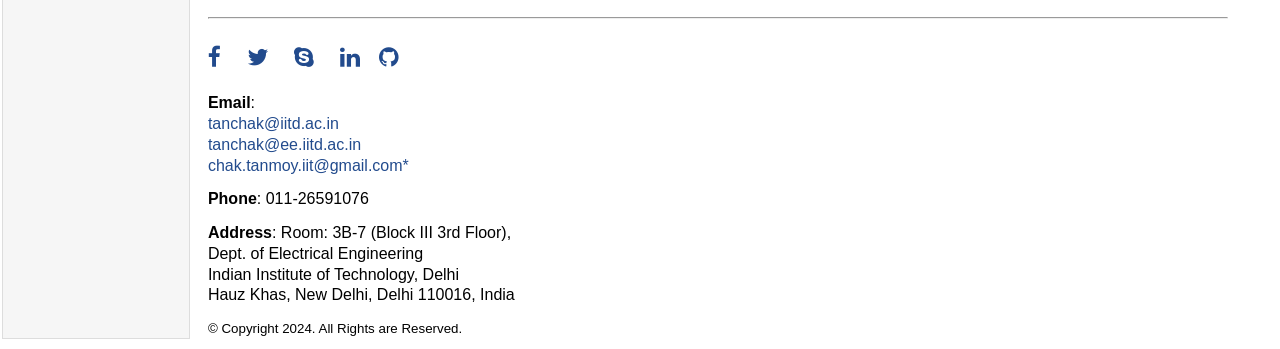
==== commit 99a3ed75: "emnp" ====
--- a/index.html
+++ b/index.html
@@ -106,7 +106,11 @@
 				</div>
 
 				<ul>
+
 					<li><p><b>[Aug 21, 2026]</b> Seven papers (Pruning, Uncertainty, Counterspeech, Multi-Agent Debate, Benchmarking), accepted in <b>EMNLP</b>. </p></li>
+					
+					<li><p><b>[Aug 21, 2026]</b> Seven papers (Pruning, Uncertainty, Counterspeech, Multi-Agent Debate, Benchmarking), accepted in <b>EMNLP</b>. </p></li>
+
 					<li><p><b>[Aug 5, 2026]</b> Our paper on integrative "open knowledge system" framework, accepted in <b>npj Science of Learning</b>. </p></li>
 
 					<li><p><b>[July 4, 2026]</b> Our POLAR paper and Shared Task received <b>two awards in ACL, 2026</b>. </p></li>
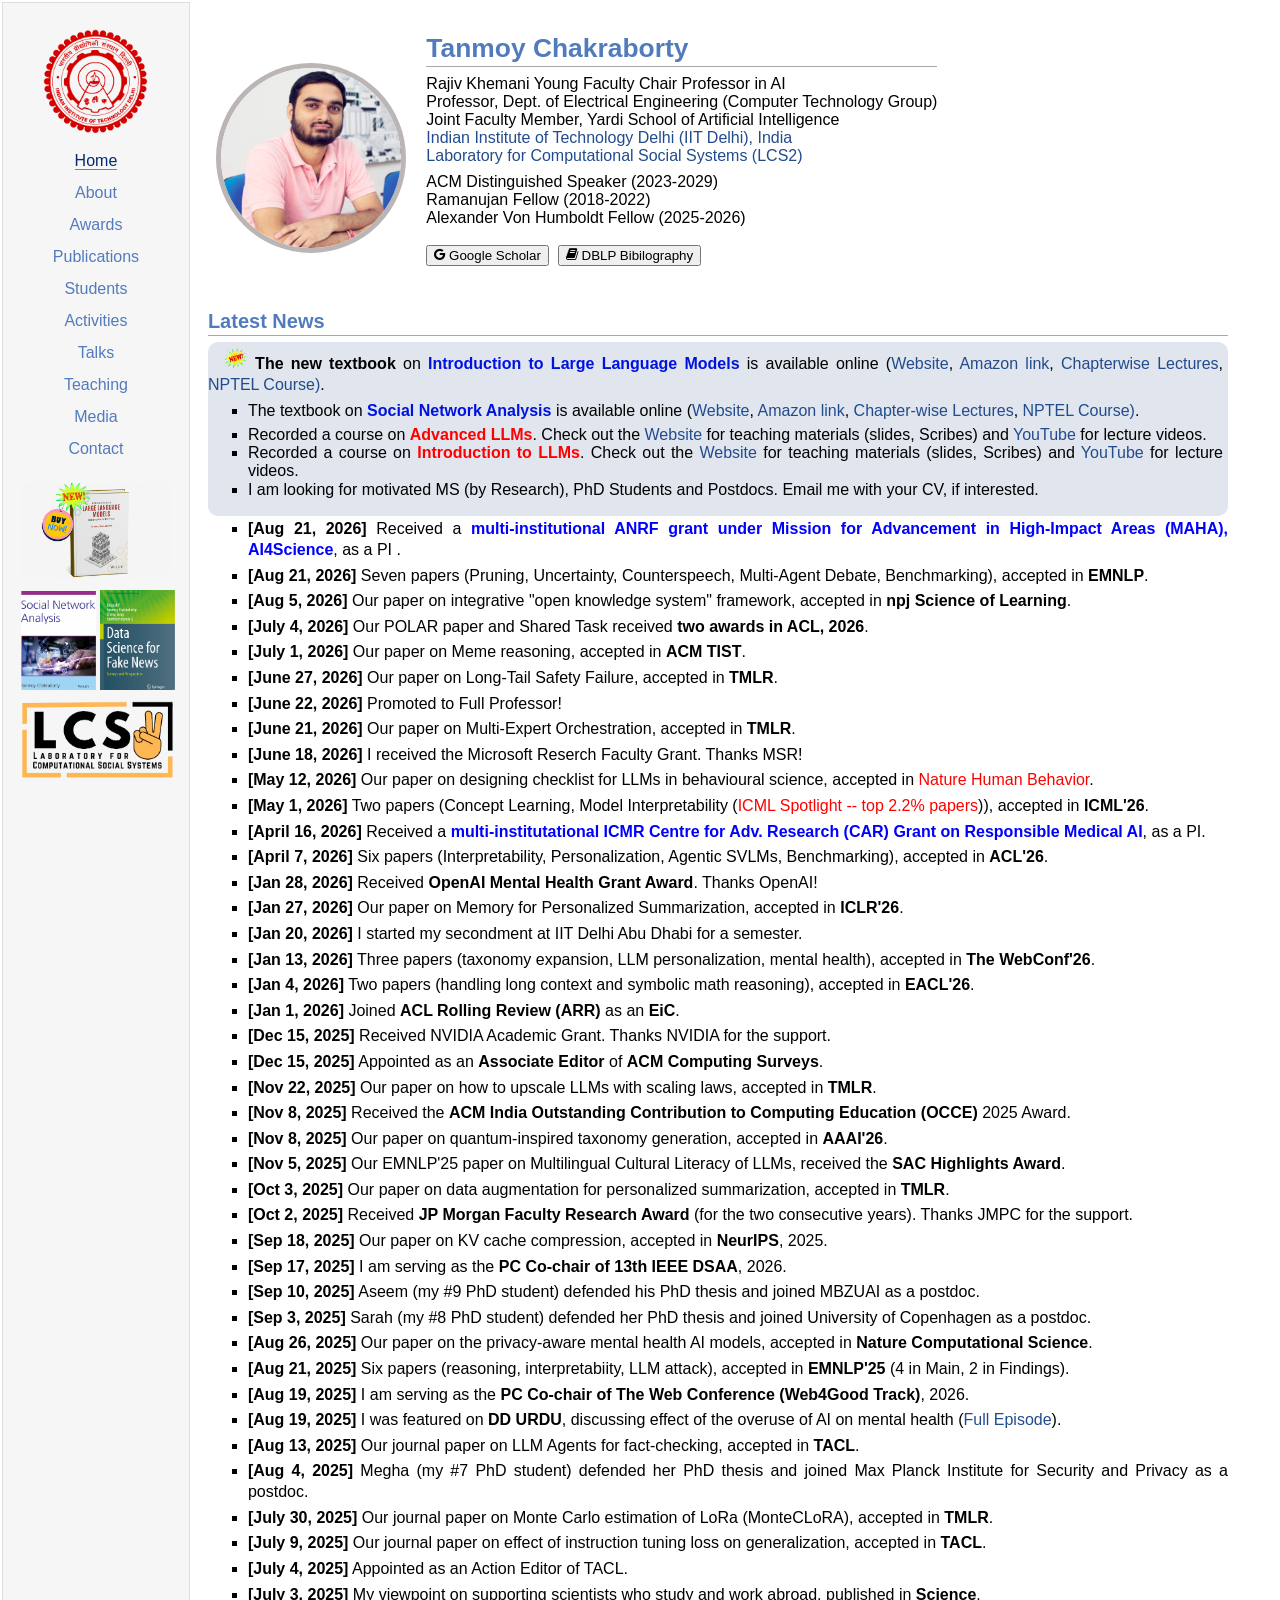
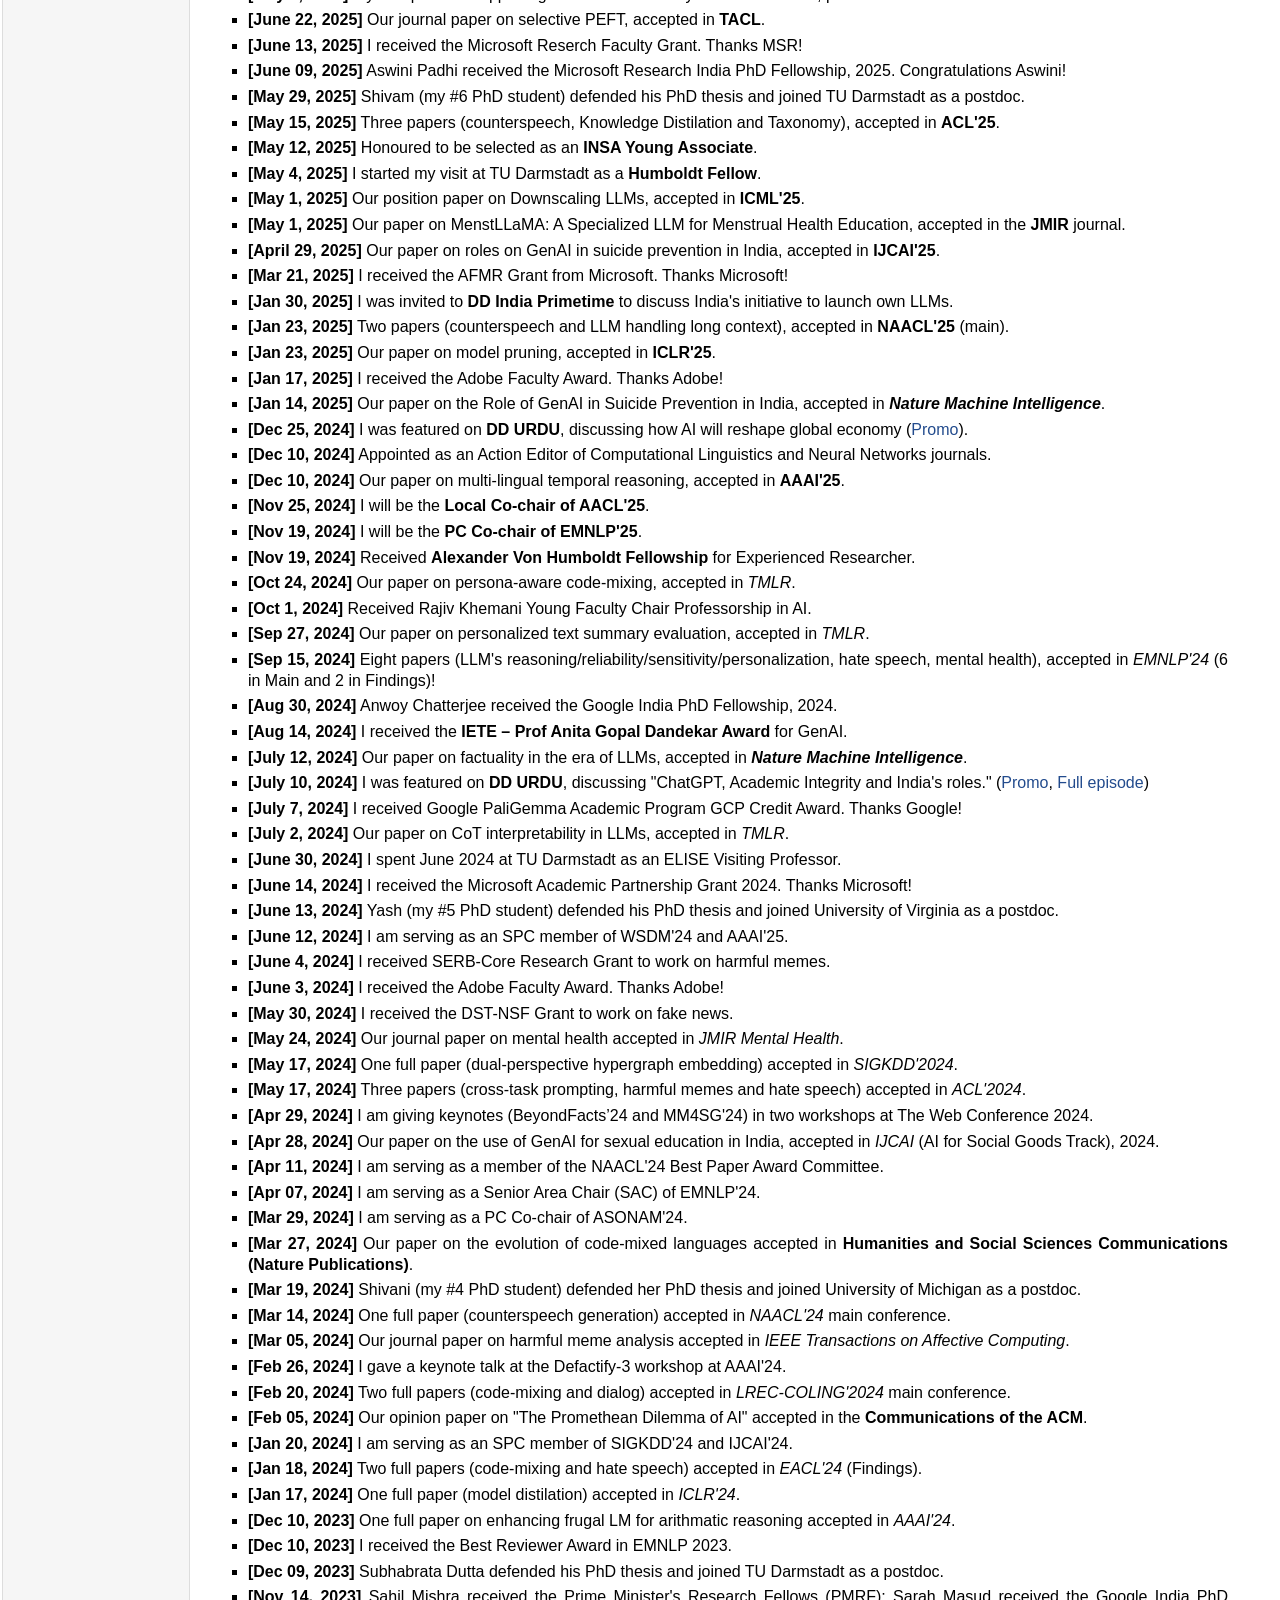
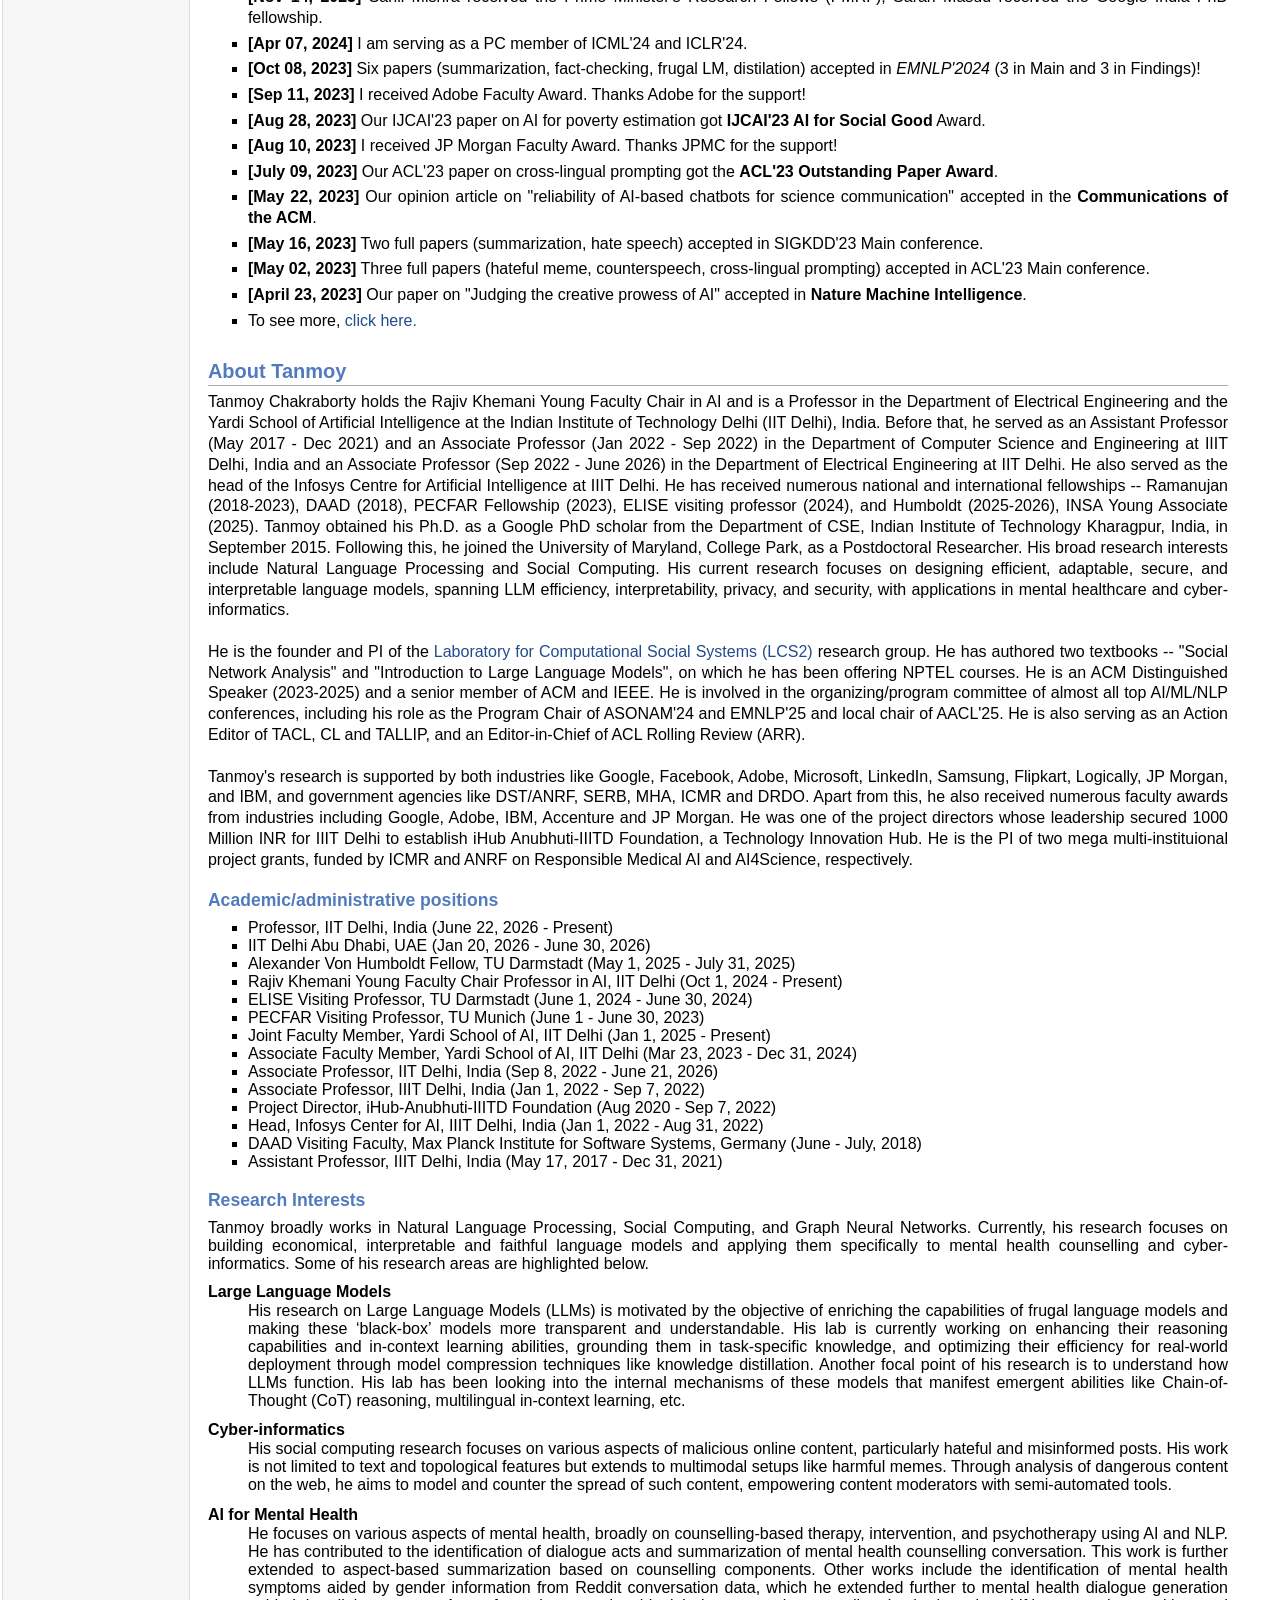
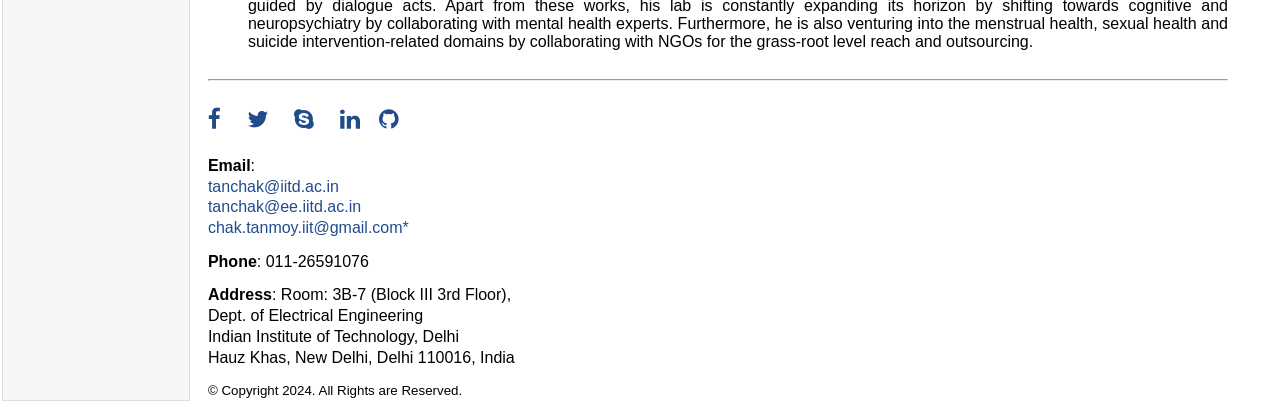
==== commit 2d2520c8: "anrf" ====
--- a/index.html
+++ b/index.html
@@ -107,7 +107,7 @@
 
 				<ul>
 
-					<li><p><b>[Aug 21, 2026]</b> Seven papers (Pruning, Uncertainty, Counterspeech, Multi-Agent Debate, Benchmarking), accepted in <b>EMNLP</b>. </p></li>
+					<li><p><b>[Aug 21, 2026]</b> Received a <a style="color: blue;"><b>multi-institutional ANRF grant under Mission for Advancement in High-Impact Areas (MAHA), AI4Science</b></a>, as a PI </b>. </p></li>
 					
 					<li><p><b>[Aug 21, 2026]</b> Seven papers (Pruning, Uncertainty, Counterspeech, Multi-Agent Debate, Benchmarking), accepted in <b>EMNLP</b>. </p></li>
 
@@ -128,7 +128,7 @@
 
 					<li><p><b>[May 1, 2026]</b> Two papers (Concept Learning, Model Interpretability (<a style="color: #FF0000">ICML Spotlight -- top 2.2% papers</a>)), accepted in <b>ICML'26</b>. </p></li>
 
-					<li><p><b>[April 16, 2026]</b> Received a multi-institutational <b>ICMR Centre for Adv. Research (CAR) </b> Grant on Responsible Medical AI, as a PI. </p></li>
+					<li><p><b>[April 16, 2026]</b> Received a <a style="color: blue;"><b>multi-institutational <b>ICMR Centre for Adv. Research (CAR) </b> Grant on Responsible Medical AI</b></a>, as a PI. </p></li>
 
 					<li><p><b>[April 7, 2026]</b> Six papers (Interpretability, Personalization, Agentic SVLMs, Benchmarking), accepted in <b>ACL'26</b>. </p></li>
 
@@ -480,7 +480,7 @@
 					IIIT Delhi. He has received numerous national and international fellowships -- Ramanujan (2018-2023), DAAD (2018), PECFAR Fellowship (2023), ELISE visiting professor (2024), and Humboldt (2025-2026), INSA Young Associate (2025). Tanmoy obtained his Ph.D. as a Google PhD scholar from the Department of CSE,
 					Indian Institute of Technology Kharagpur, India, in September 2015. Following this, he joined the
 					University of Maryland, College Park, as a Postdoctoral Researcher. His broad research interests
-					include Natural Language Processing, Graph Neural Networks, and Social Computing. His current research includes economical, adoptable and interpretable language models and applying them to two specific applications -- mental health and cyber-informatics. <br><br>
+					include Natural Language Processing and Social Computing. His current research focuses on designing efficient, adaptable, secure, and interpretable language models, spanning LLM efficiency, interpretability, privacy, and security, with applications in mental healthcare and cyber-informatics. <br><br>
 					He is the founder and PI of the <a href="https://www.lcs2.in/">Laboratory for Computational
 						Social Systems
 						(LCS2)</a> research group. He has authored two textbooks -- "Social Network Analysis" and "Introduction to Large Language Models", on which he has been offering NPTEL courses. He is an ACM Distinguished Speaker (2023-2025) and a senior member of ACM and IEEE. He is involved in the organizing/program committee of almost all top AI/ML/NLP conferences, including his role as the Program Chair of ASONAM'24 and EMNLP'25 and local chair of AACL'25. He is also serving as an Action Editor of TACL, CL and TALLIP, and an Editor-in-Chief of ACL Rolling Review (ARR).<br><br>
@@ -489,7 +489,7 @@
 					Logically, JP Morgan, and IBM, and government agencies like DST/ANRF, SERB, MHA, ICMR and DRDO. Apart from this, he
 					also received numerous faculty awards from industries including Google, Adobe, IBM, Accenture and JP
 					Morgan. He was one of the project directors whose leadership secured 1000 Million INR for IIIT Delhi
-					to establish iHub Anubhuti-IIITD Foundation, a Technology Innovation Hub.
+					to establish iHub Anubhuti-IIITD Foundation, a Technology Innovation Hub. He is the PI of two mega multi-instituional project grants, funded by ICMR and ANRF on Responsible Medical AI and AI4Science, respectively. 
 
 				<h3>Academic/administrative positions</h3>
 				<ul>
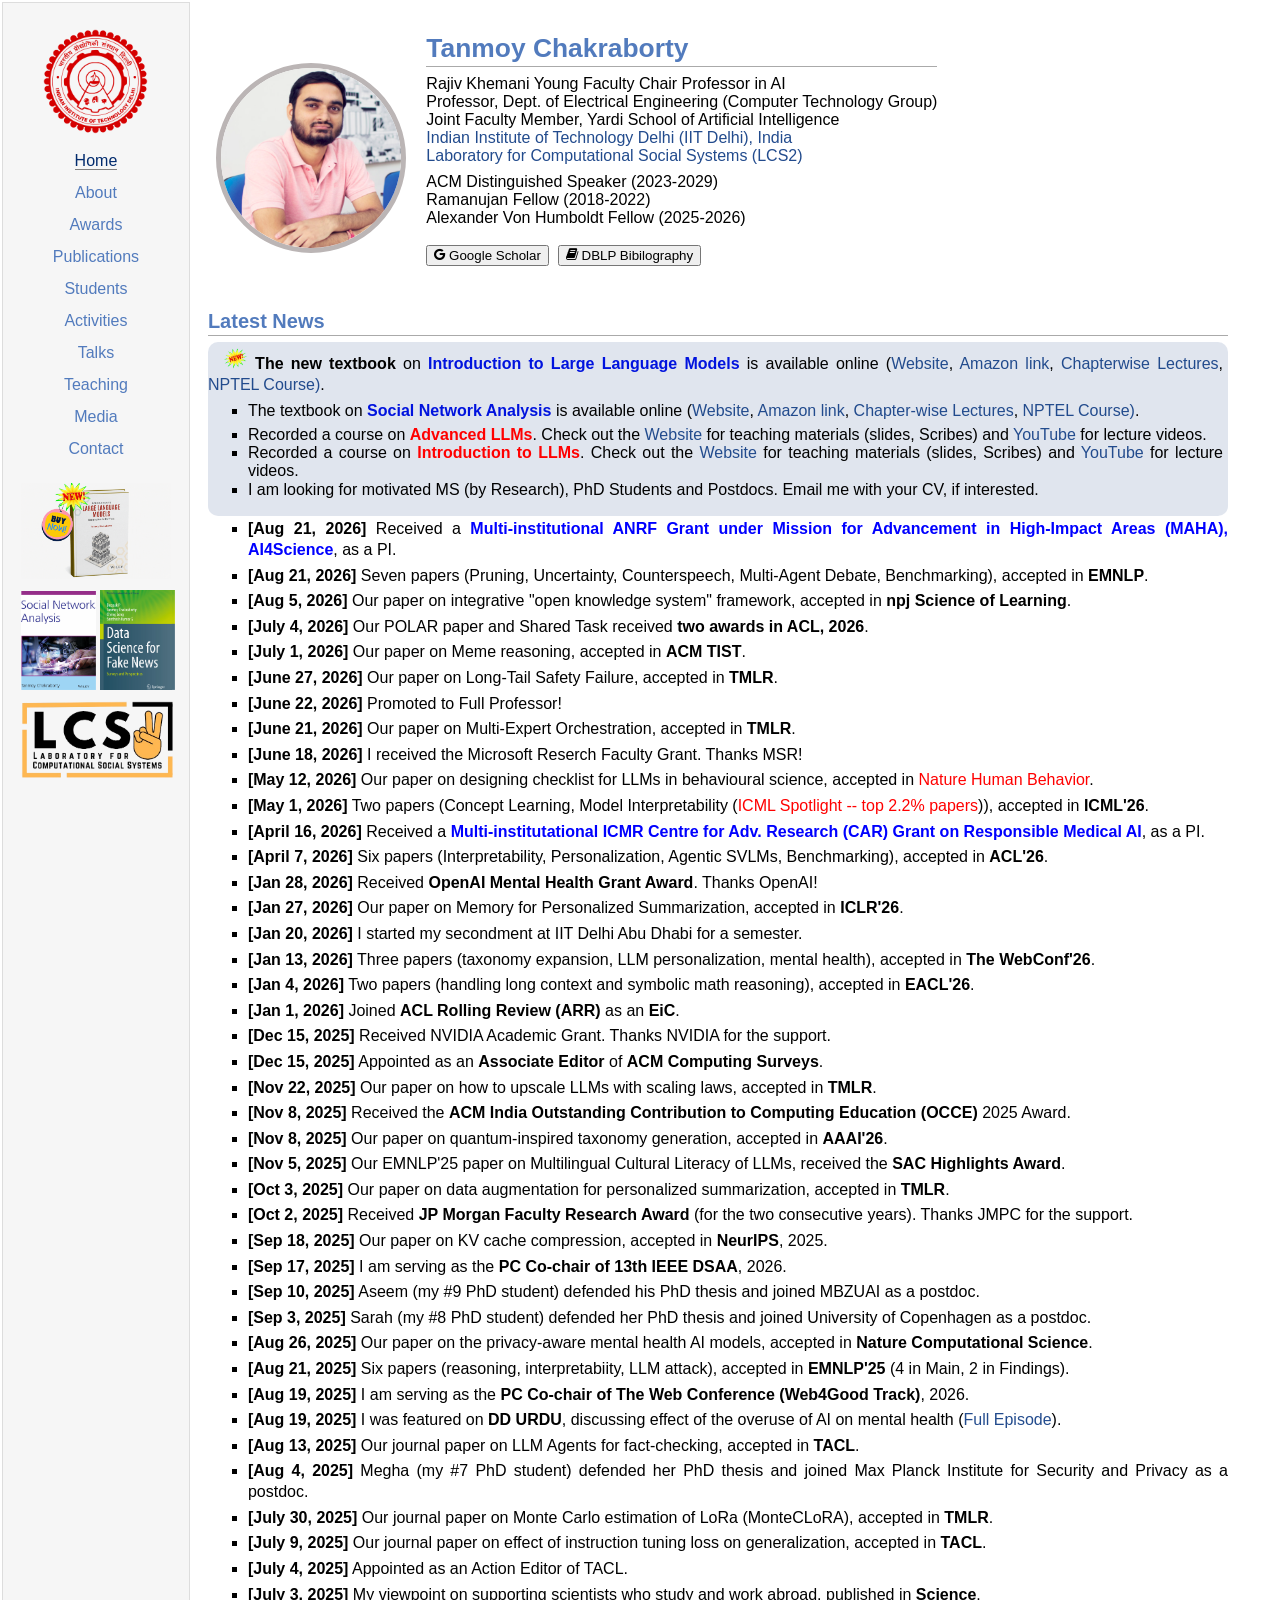
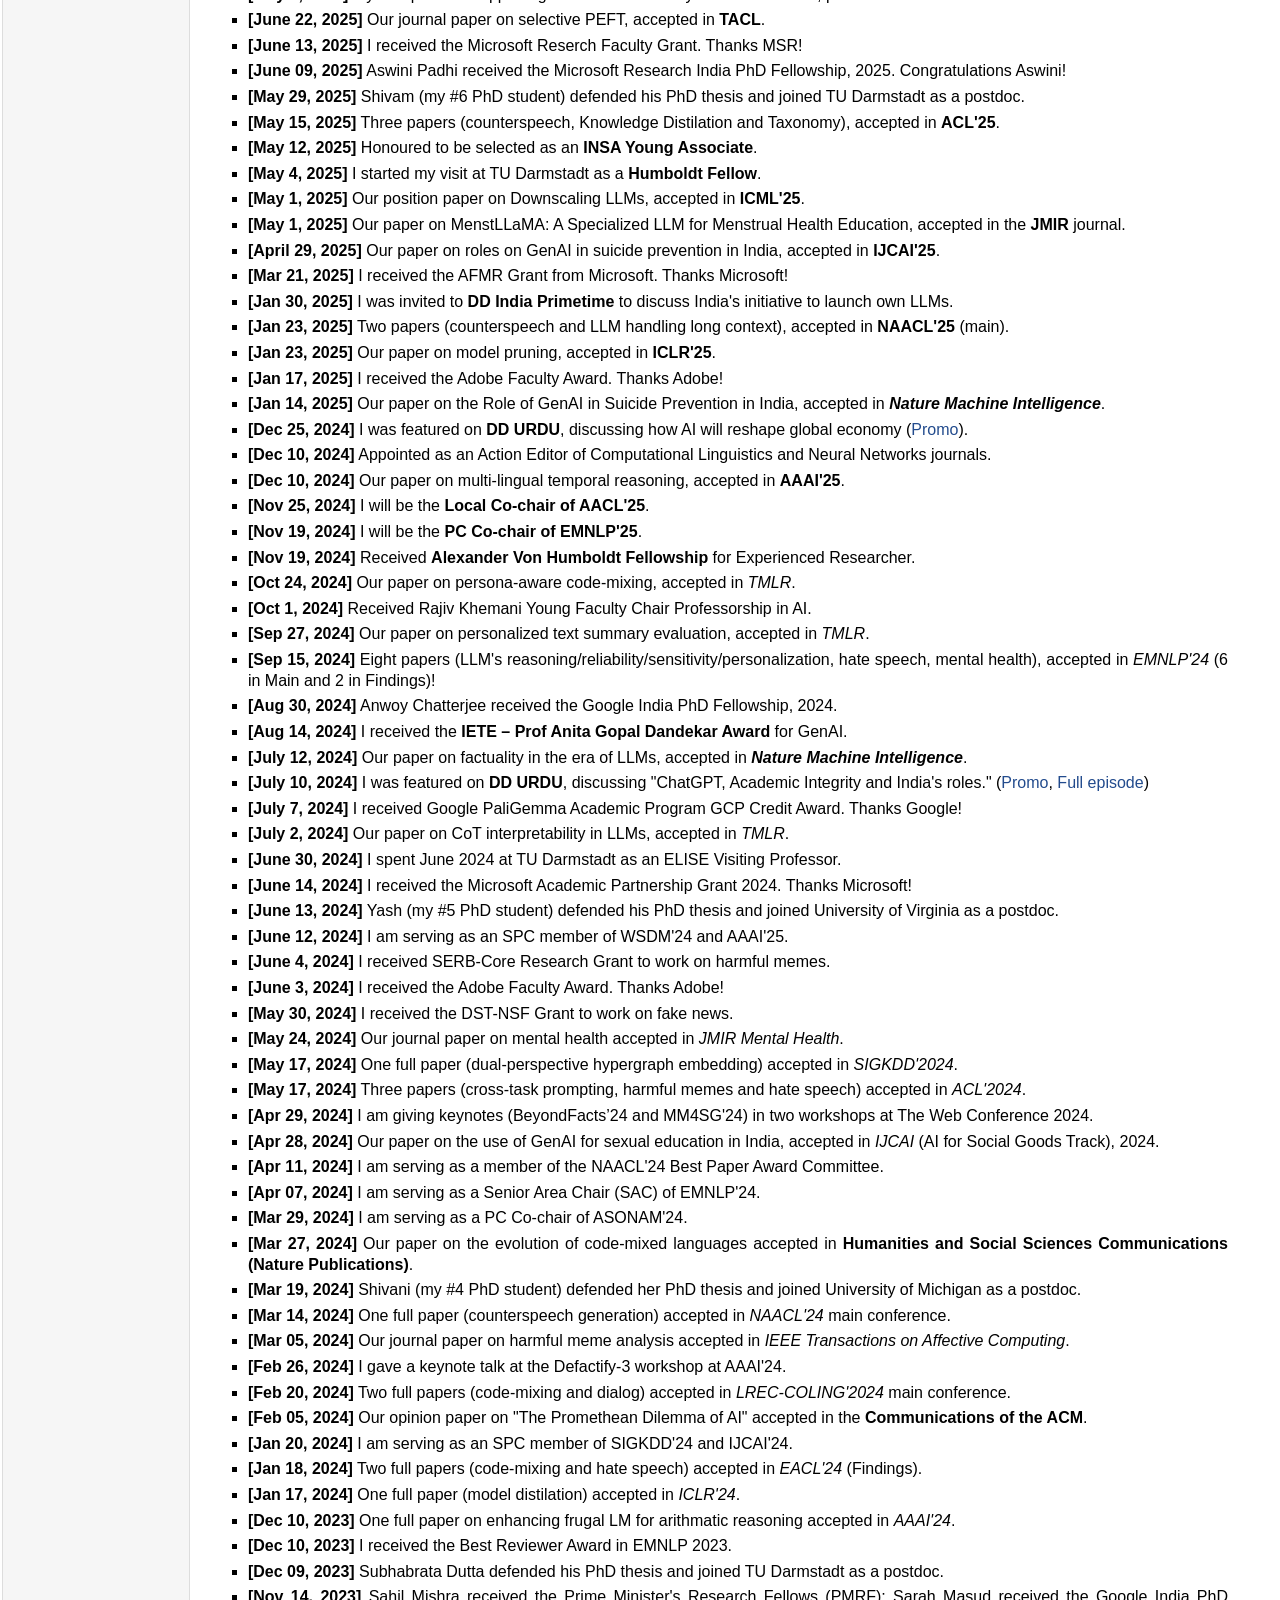
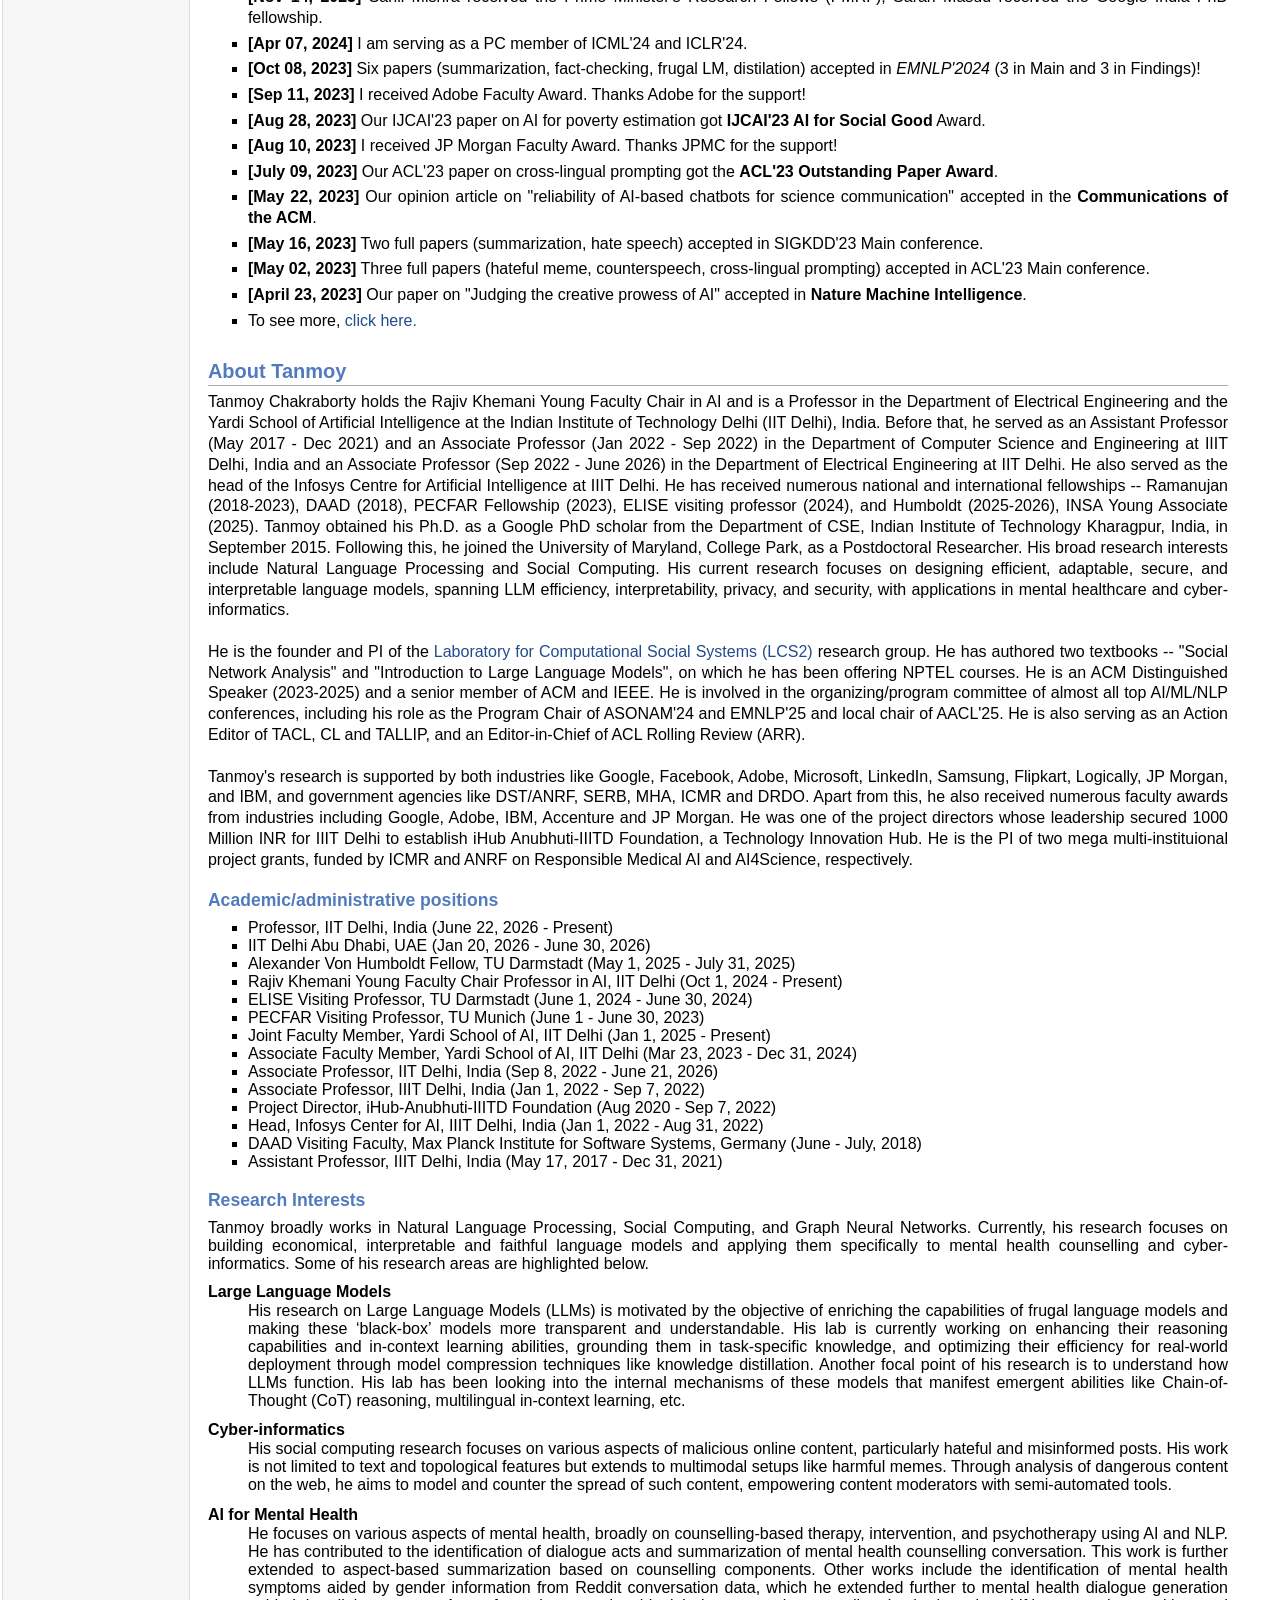
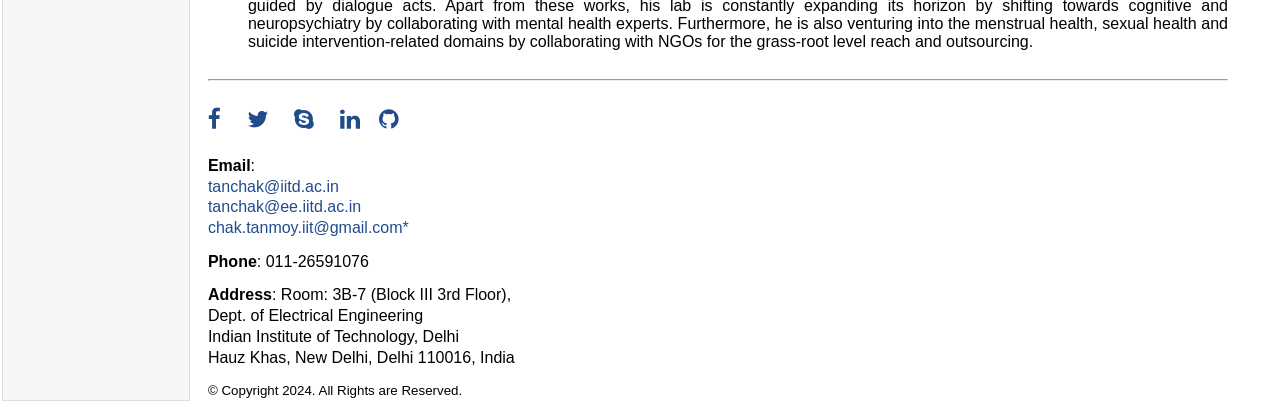
==== commit 158aee3e: "amma" ====
--- a/index.html
+++ b/index.html
@@ -107,7 +107,7 @@
 
 				<ul>
 
-					<li><p><b>[Aug 21, 2026]</b> Received a <a style="color: blue;"><b>multi-institutional ANRF grant under Mission for Advancement in High-Impact Areas (MAHA), AI4Science</b></a>, as a PI </b>. </p></li>
+					<li><p><b>[Aug 21, 2026]</b> Received a <a style="color: blue;"><b>Multi-institutional ANRF Grant under Mission for Advancement in High-Impact Areas (MAHA), AI4Science</b></a>, as a PI</b>. </p></li>
 					
 					<li><p><b>[Aug 21, 2026]</b> Seven papers (Pruning, Uncertainty, Counterspeech, Multi-Agent Debate, Benchmarking), accepted in <b>EMNLP</b>. </p></li>
 
@@ -128,7 +128,7 @@
 
 					<li><p><b>[May 1, 2026]</b> Two papers (Concept Learning, Model Interpretability (<a style="color: #FF0000">ICML Spotlight -- top 2.2% papers</a>)), accepted in <b>ICML'26</b>. </p></li>
 
-					<li><p><b>[April 16, 2026]</b> Received a <a style="color: blue;"><b>multi-institutational <b>ICMR Centre for Adv. Research (CAR) </b> Grant on Responsible Medical AI</b></a>, as a PI. </p></li>
+					<li><p><b>[April 16, 2026]</b> Received a <a style="color: blue;"><b>Multi-institutational <b>ICMR Centre for Adv. Research (CAR) </b> Grant on Responsible Medical AI</b></a>, as a PI. </p></li>
 
 					<li><p><b>[April 7, 2026]</b> Six papers (Interpretability, Personalization, Agentic SVLMs, Benchmarking), accepted in <b>ACL'26</b>. </p></li>
 
